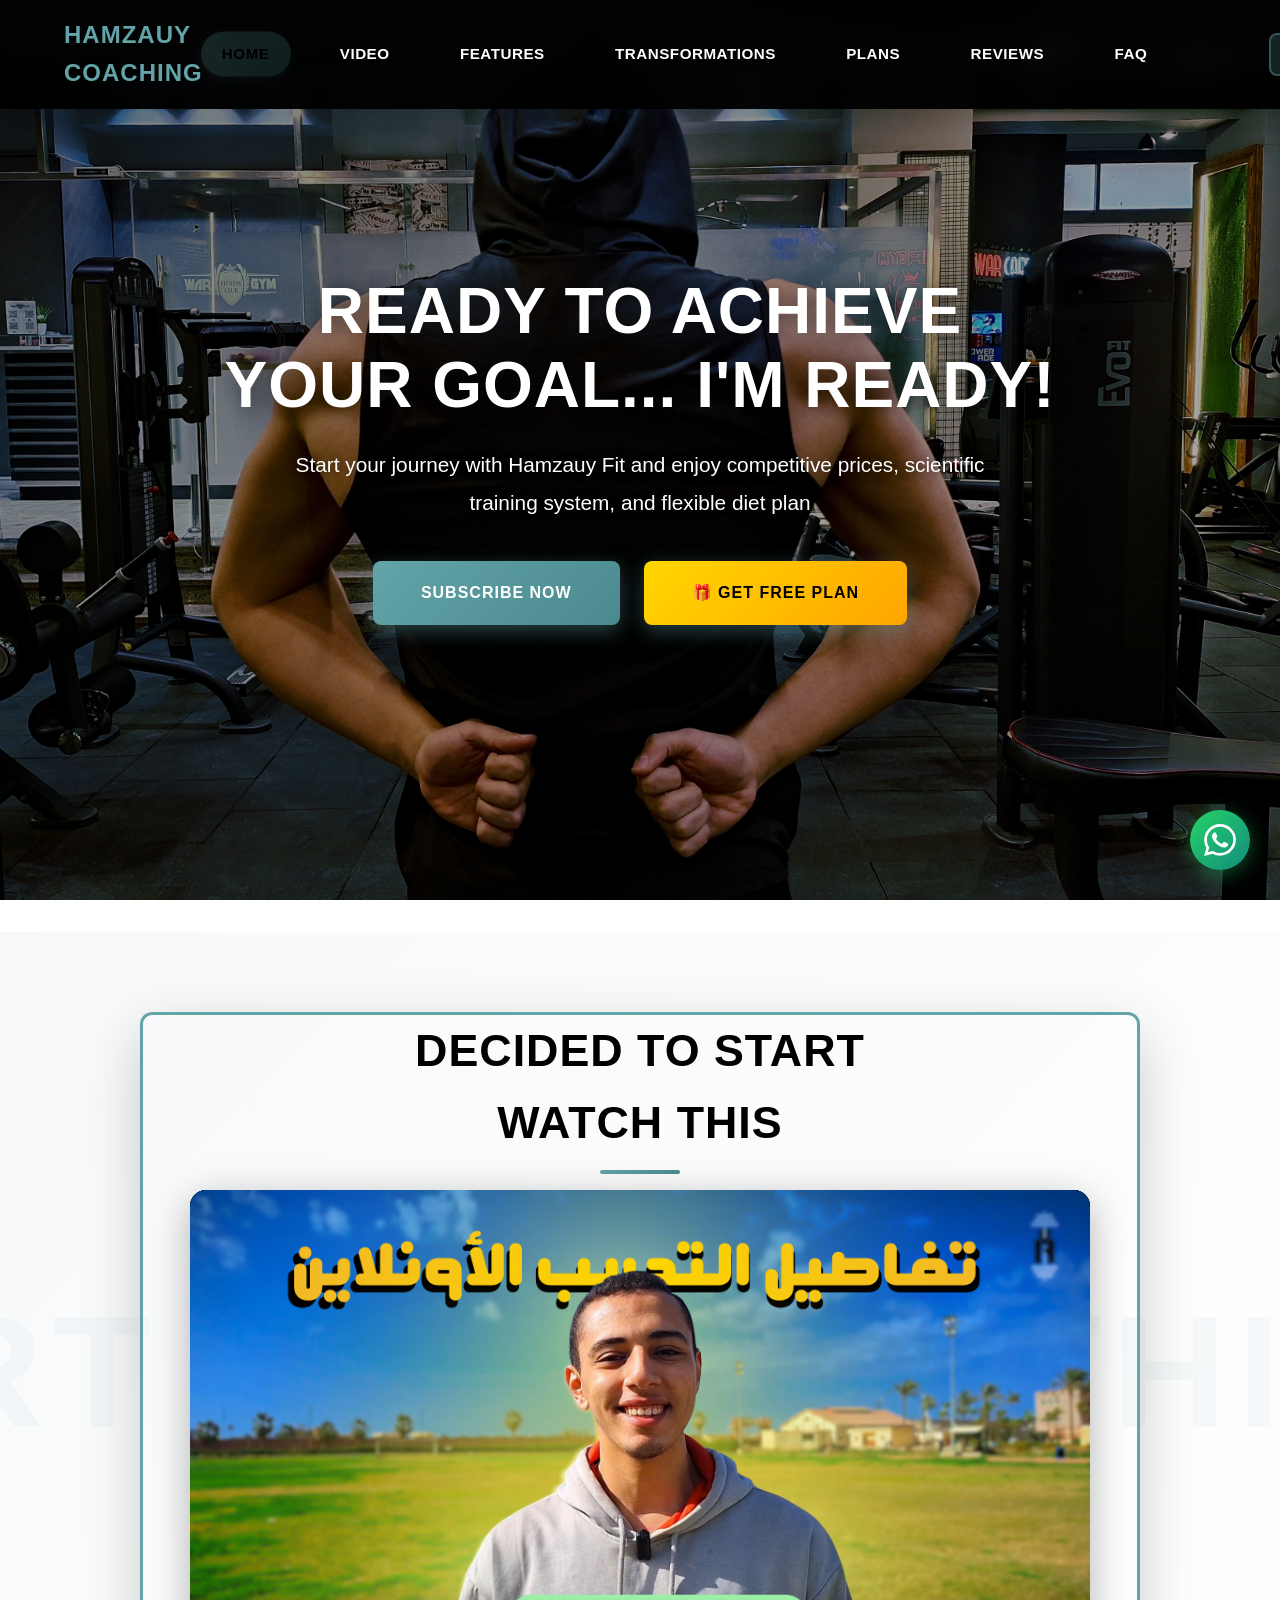
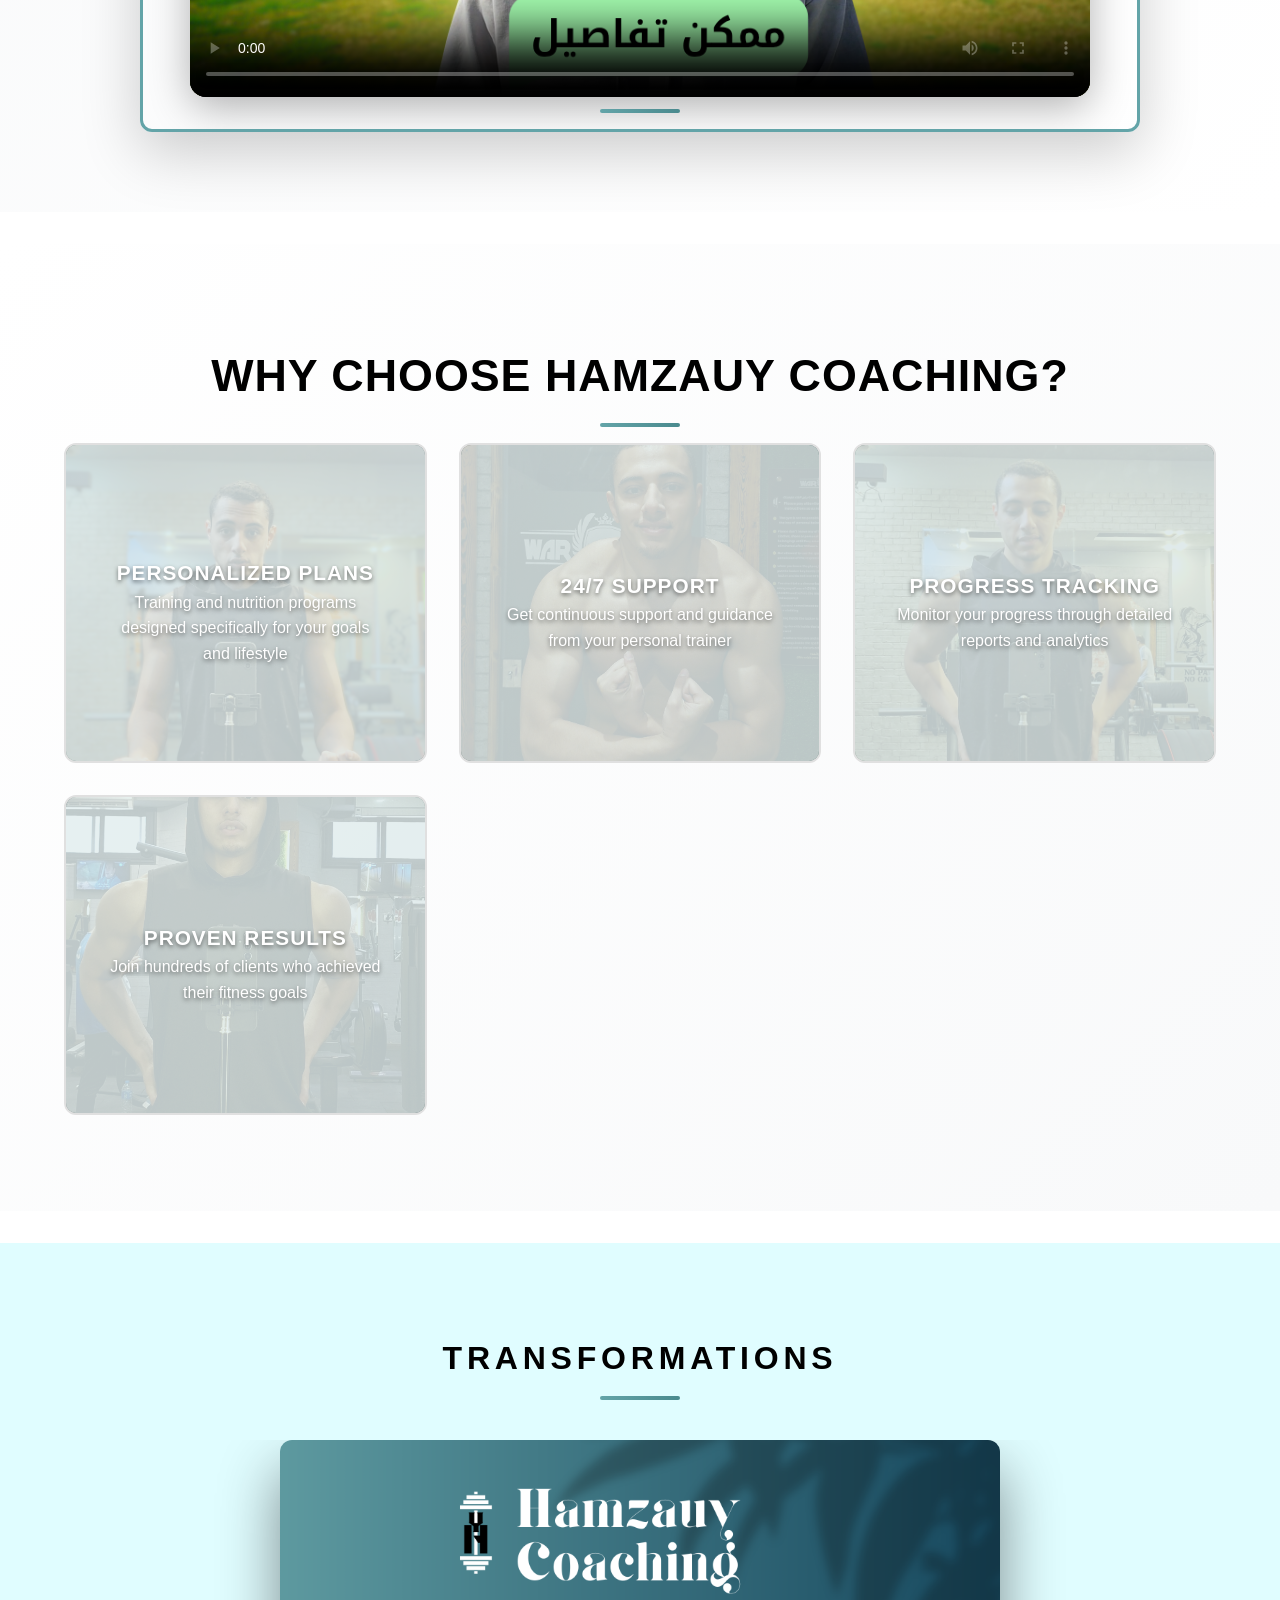
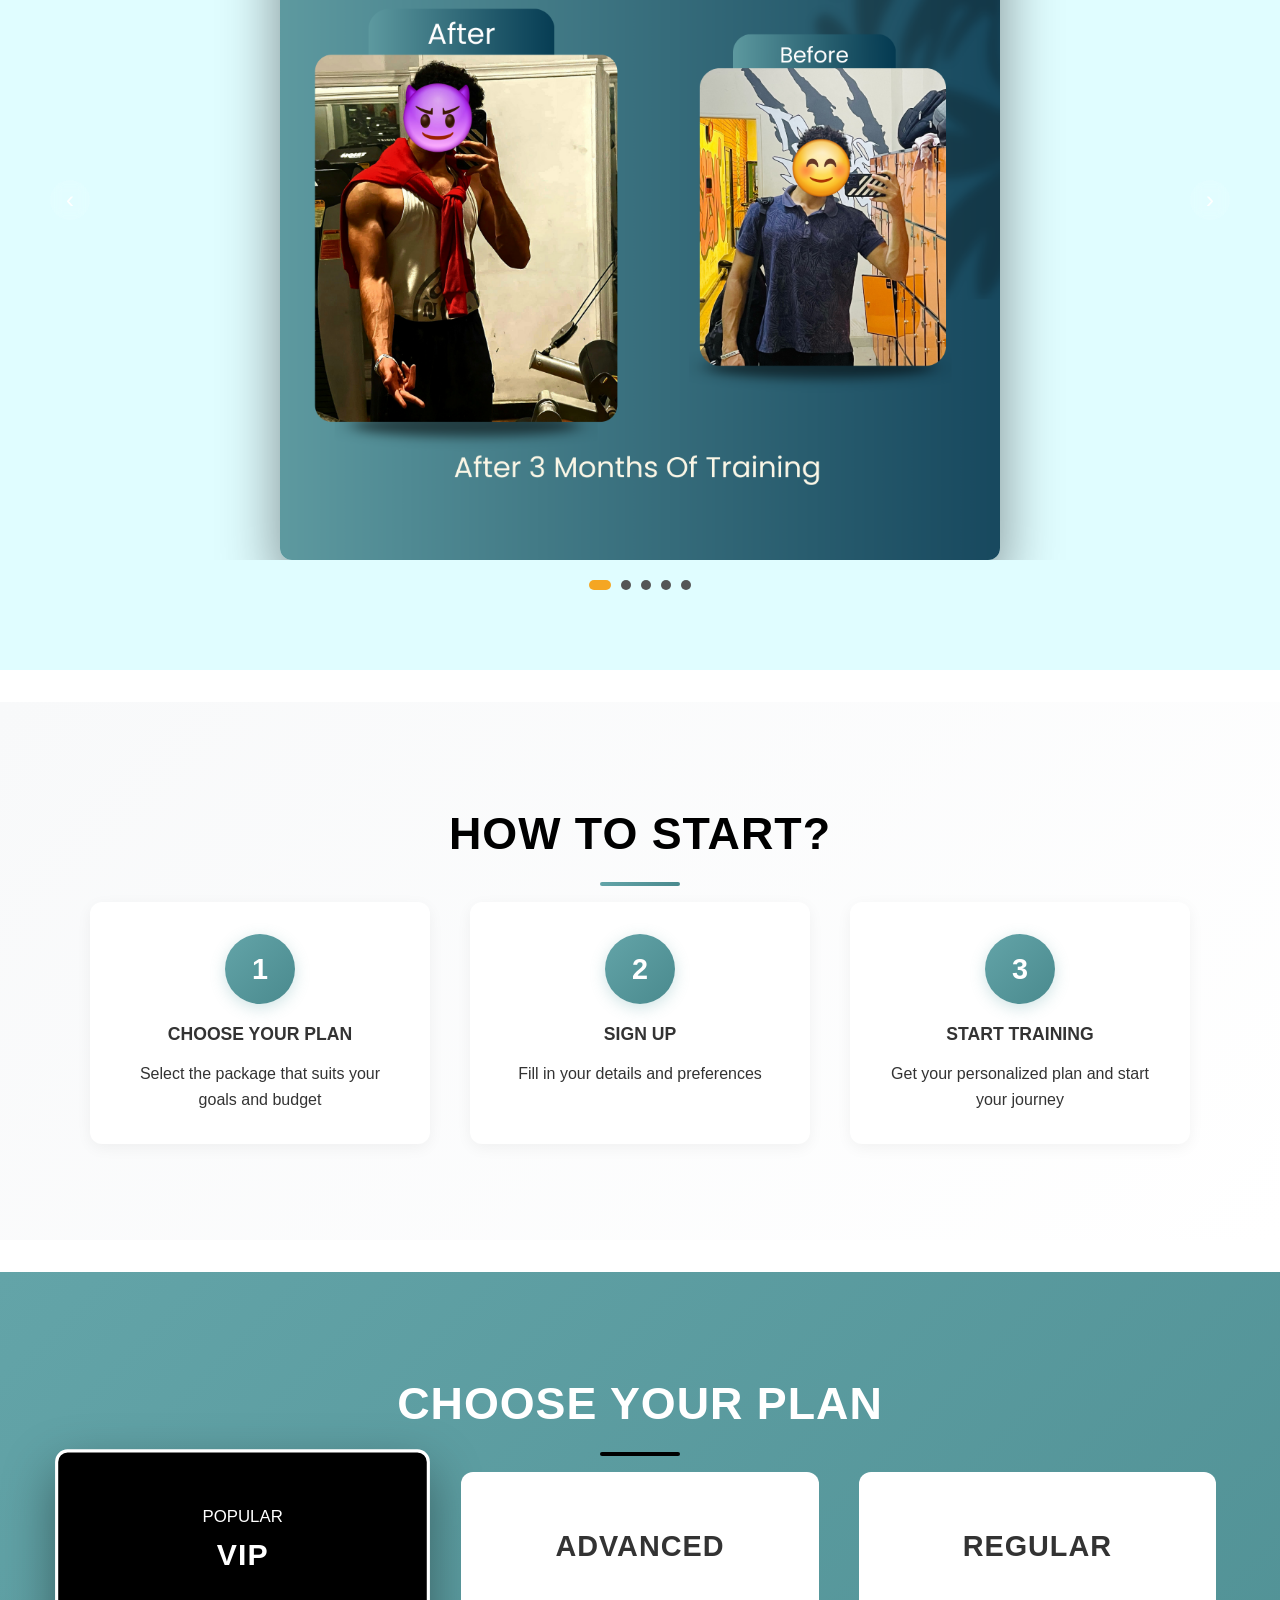
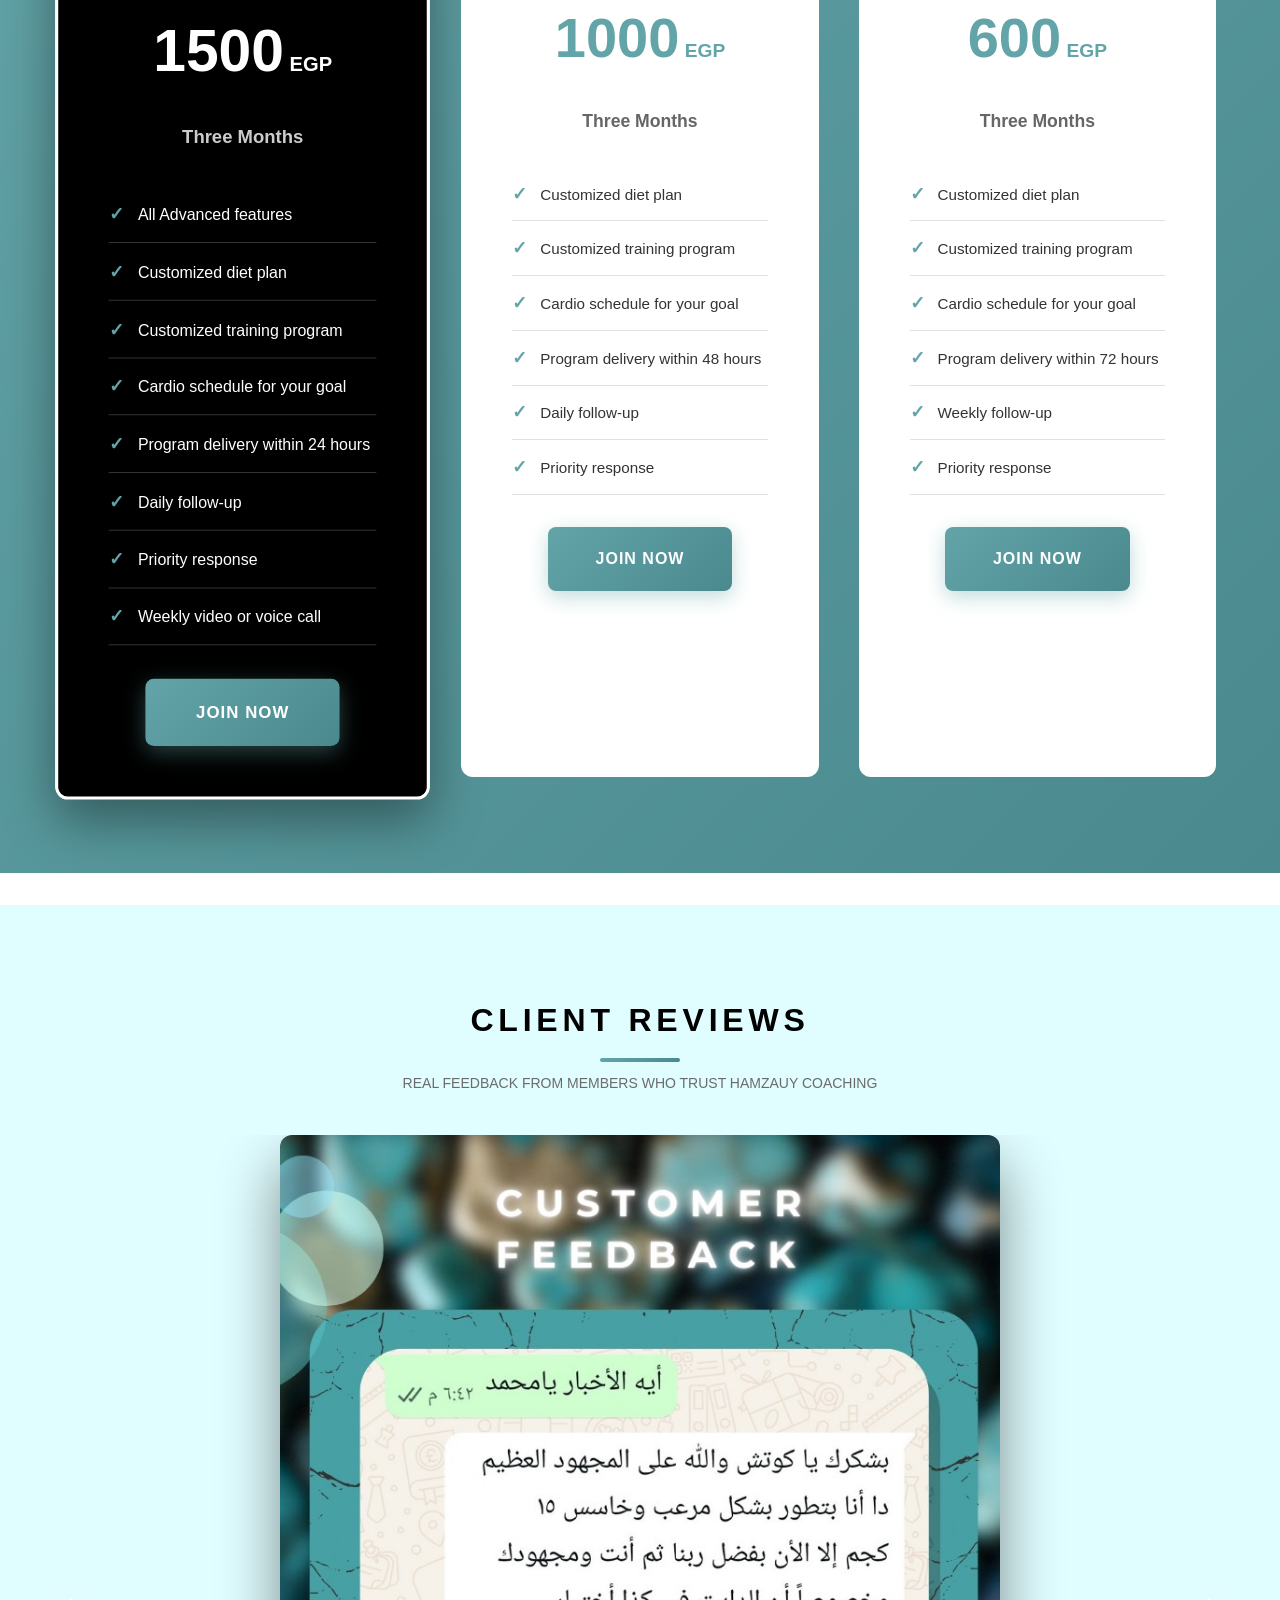
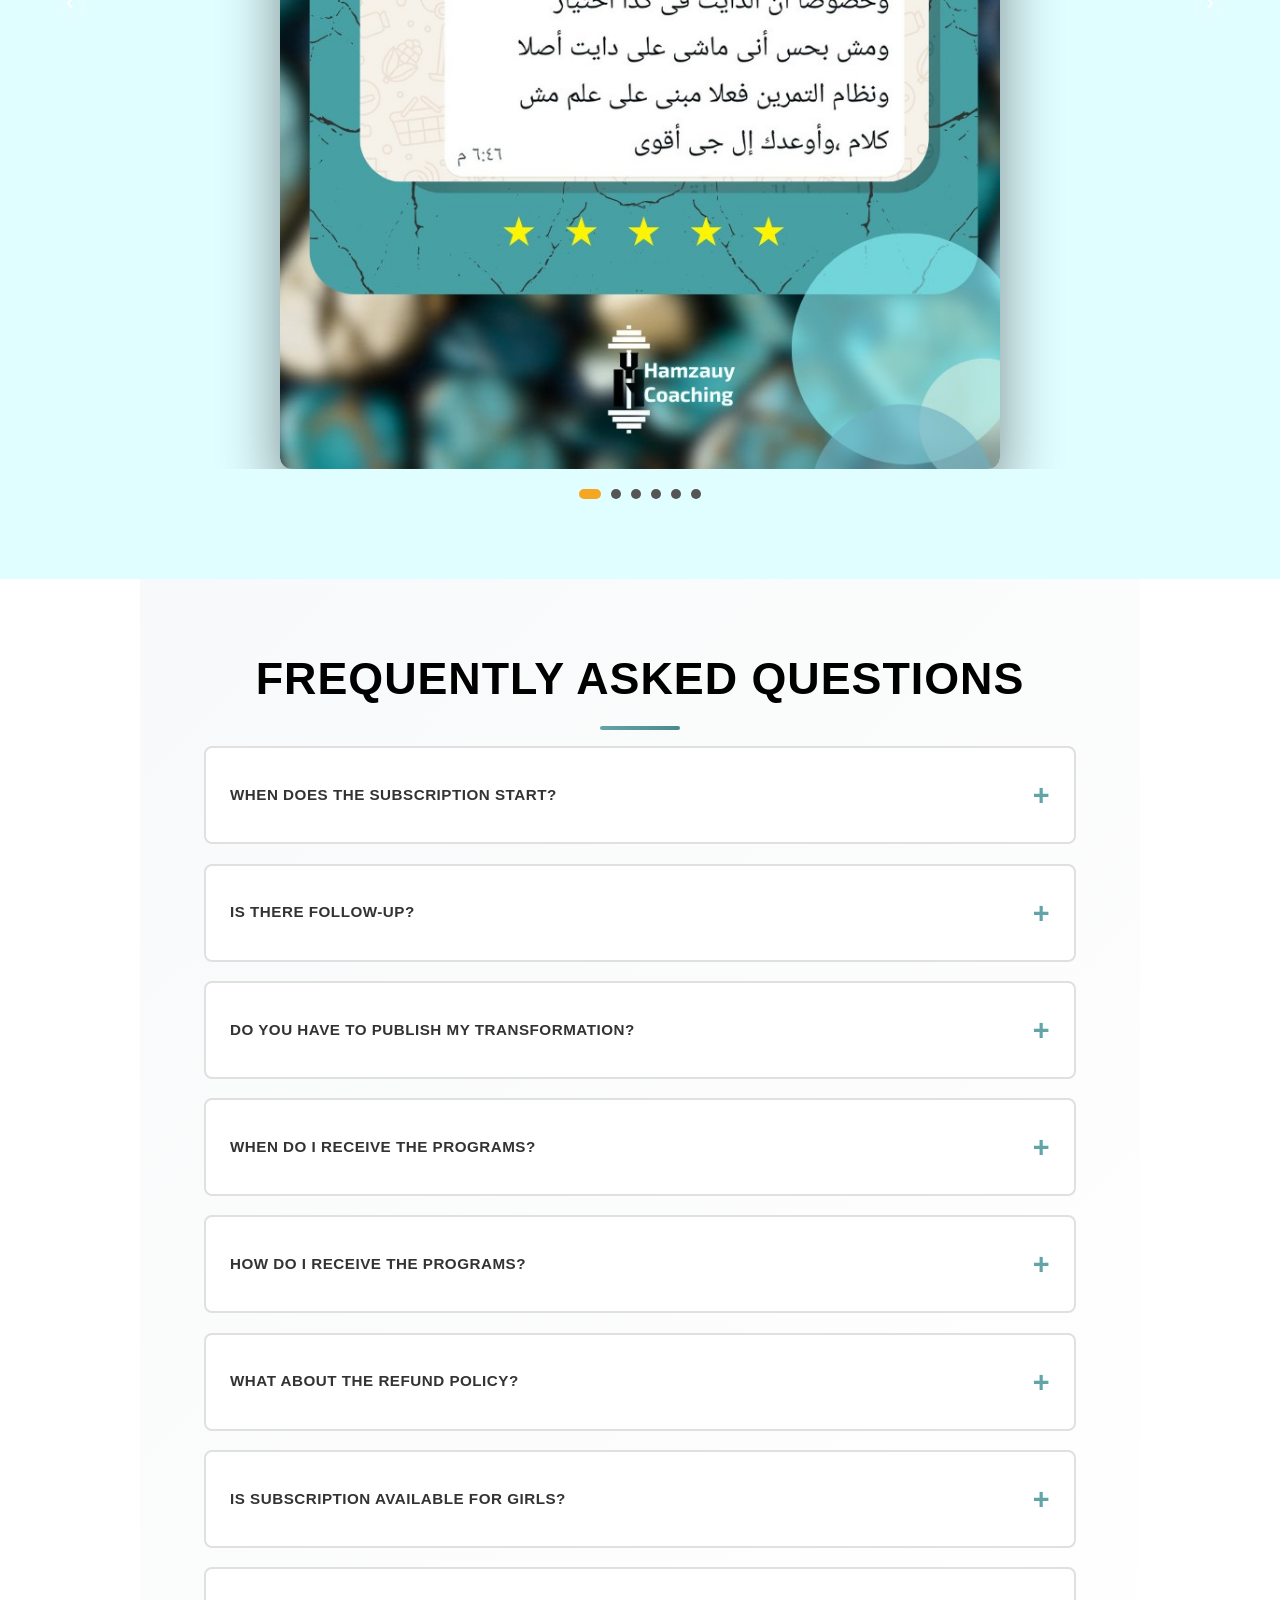
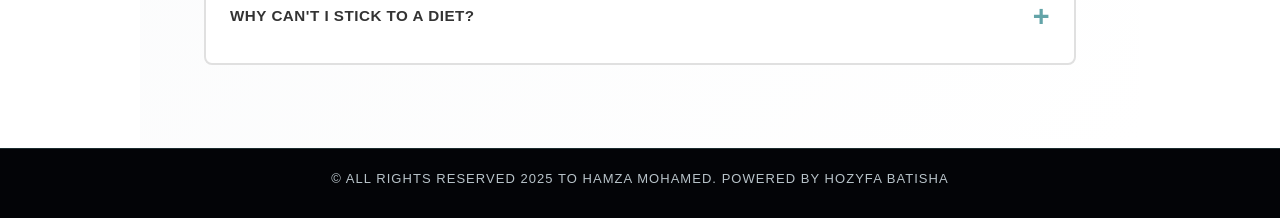
==== index.html @ 6e6530a1 "update some info and style" ====
<!DOCTYPE html>
<html lang="en" dir="ltr">
<head>
    <meta charset="UTF-8">
    <meta name="viewport" content="width=device-width, initial-scale=1.0">
    <title>Hamzauy Coaching - Transform Your Body</title>
    <link href="https://fonts.googleapis.com/css2?family=Tajawal:wght@300;400;500;700;800;900&display=swap" rel="stylesheet">
    <link rel="stylesheet" href="style.css">
</head>
<body>
    <!-- Navigation -->
    <nav id="navbar">
        <div class="nav-logo">Hamzauy Coaching</div>
        <button class="navbar-toggler collapsed" type="button" id="navbarToggle">
            <span class="hamburger-box"><span class="hamburger-inner"></span></span>
        </button>
        <div class="navbar-collapse collapse" id="navbarContent">
            <ul class="navbar-nav">
                <li class="nav-item"><a class="nav-link" href="#home">Home</a></li>
                <li class="nav-item"><a class="nav-link" href="#video">Video</a></li>
                <li class="nav-item"><a class="nav-link" href="#features">Features</a></li>
                <li class="nav-item"><a class="nav-link" href="#transformations">Transformations</a></li>
                <li class="nav-item"><a class="nav-link" href="#pricing">Plans</a></li>
                <li class="nav-item"><a class="nav-link" href="#reviews">Reviews</a></li>
                <li class="nav-item"><a class="nav-link" href="#faq">FAQ</a></li>
                <a></a>
                <button id="darkModeToggle" class="toggle-btn">
                    <span class="sun">☀️</span>
                    <span class="moon">🌙</span>
                </button>
                <a href="/ar/index.html" class="toggle-btn lang-btn"><span class="lang-text">AR</span></a>
            </ul>
            <div class="navbar-controls">
            </div>
        </div>
    </nav>

    <!-- Hero -->
    <section id="home" class="hero" style="background: linear-gradient(135deg, rgba(0,0,0,0.5), rgba(0,0,0,0.3)), url('/media/photos/1.jpeg') center/cover;">
        <div class="hero-content">
            <h1>Ready to Achieve Your Goal... I'm Ready!</h1>
            <p>Start your journey with Hamzauy Fit and enjoy competitive prices, scientific training system, and flexible diet plan</p>
            <div class="hero-buttons">
                <a href="#pricing" class="btn btn-primary">Subscribe Now</a>
                <a href="/free-plan-page/free-plan-en.html" class="btn btn-free">🎁 Get Free Plan</a>
            </div>
        </div>
    </section>

    <!-- WhatsApp Float -->
    <a href="https://wa.me/201557403075" class="whatsapp-float" target="_blank">
        <svg viewBox="0 0 24 24" fill="currentColor"><path d="M17.472 14.382c-.297-.149-1.758-.867-2.03-.967-.273-.099-.471-.148-.67.15-.197.297-.767.966-.94 1.164-.173.199-.347.223-.644.075-.297-.15-1.255-.463-2.39-1.475-.883-.788-1.48-1.761-1.653-2.059-.173-.297-.018-.458.13-.606.134-.133.298-.347.446-.52.149-.174.198-.298.298-.497.099-.198.05-.371-.025-.52-.075-.149-.669-1.612-.916-2.207-.242-.579-.487-.5-.669-.51-.173-.008-.371-.01-.57-.01-.198 0-.52.074-.792.372-.272.297-1.04 1.016-1.04 2.479 0 1.462 1.065 2.875 1.213 3.074.149.198 2.096 3.2 5.077 4.487.709.306 1.262.489 1.694.625.712.227 1.36.195 1.871.118.571-.085 1.758-.719 2.006-1.413.248-.694.248-1.289.173-1.413-.074-.124-.272-.198-.57-.347m-5.421 7.403h-.004a9.87 9.87 0 01-5.031-1.378l-.361-.214-3.741.982.998-3.648-.235-.374a9.86 9.86 0 01-1.51-5.26c.001-5.45 4.436-9.884 9.888-9.884 2.64 0 5.122 1.03 6.988 2.898a9.825 9.825 0 012.893 6.994c-.003 5.45-4.437 9.884-9.885 9.884m8.413-18.297A11.815 11.815 0 0012.05 0C5.495 0 .16 5.335.157 11.892c0 2.096.547 4.142 1.588 5.945L.057 24l6.305-1.654a11.882 11.882 0 005.683 1.448h.005c6.554 0 11.89-5.335 11.893-11.893a11.821 11.821 0 00-3.48-8.413Z"/></svg>
    </a>

    <!-- Video -->
    <section id="video" class="video-section">
        <div class="video-background-text">DECIDED TO START / WATCH THIS</div>
        <div class="video-container">
            <h2>DECIDED TO START <br> WATCH THIS</h2>
            <div class="video-wrapper">
                <video width="1000" height="500" controls poster="../media/video/thumbnail.png">
                    <source src="../media/video/video.mp4" type="video/mp4">
                    Your browser does not support the video tag.
                </video>
            </div>
            <h2></h2>
        </div>
    </section>

    <!-- Features -->
    <section id="features" class="features">
        <h2>Why Choose Hamzauy Coaching?</h2>
        <div class="features-grid">
            <div class="feature-card" style="background: linear-gradient(135deg, rgba(99,164,168,0.5), rgba(74,138,142,0.5)), url('/media/photos/2.png') center/cover;"><div class="feature-icon">🎯</div><h3>Personalized Plans</h3><p>Training and nutrition programs designed specifically for your goals and lifestyle</p></div>
            <div class="feature-card" style="background: linear-gradient(135deg, rgba(99,164,168,0.5), rgba(74,138,142,0.5)), url('/media/photos/3.jpeg') center/cover;"><div class="feature-icon">📱</div><h3>24/7 Support</h3><p>Get continuous support and guidance from your personal trainer</p></div>
            <div class="feature-card" style="background: linear-gradient(135deg, rgba(99,164,168,0.5), rgba(74,138,142,0.5)), url('/media/photos/4.jpeg') center/cover;"><div class="feature-icon">📊</div><h3>Progress Tracking</h3><p>Monitor your progress through detailed reports and analytics</p></div>
            <div class="feature-card" style="background: linear-gradient(135deg, rgba(99,164,168,0.5), rgba(74,138,142,0.5)), url('/media/photos/5.jpeg') center/cover;"><div class="feature-icon">💪</div><h3>Proven Results</h3><p>Join hundreds of clients who achieved their fitness goals</p></div>
        </div>
    </section>

    <!-- Transformations -->
    <section id="transformations" class="hm-champions">
        <div class="hm-champions-inner">
            <header class="hm-champions-header">
                <h2 class="hm-champions-title">Transformations</h2>
            </header>

            <div class="hm-champions-slider">
                <button class="hm-champions-nav hm-champions-prev" aria-label="Previous slide">‹</button>
                <div class="hm-champions-track">
                    <article class="hm-champion-slide hm-champion-active">
                        <img src="/media/transformations/1.png" alt="Transformation 1" class="hm-champion-image">
                    </article>
                    <article class="hm-champion-slide">
                        <img src="/media/transformations/2.png" alt="Transformation 2" class="hm-champion-image">
                    </article>
                    <article class="hm-champion-slide">
                        <img src="/media/transformations/3.png" alt="Transformation 3" class="hm-champion-image">
                    </article>
                    <article class="hm-champion-slide">
                        <img src="/media/transformations/4.png" alt="Transformation 4" class="hm-champion-image">
                    </article>
                    <article class="hm-champion-slide">
                        <img src="/media/transformations/5.png" alt="Transformation 5" class="hm-champion-image">
                    </article>
                </div>
                <button class="hm-champions-nav hm-champions-next" aria-label="Next slide">›</button>
            </div>

            <div class="hm-champions-dots" aria-label="Slide pagination">
                <button class="hm-champions-dot hm-champions-dot-active" data-slide="0"></button>
                <button class="hm-champions-dot" data-slide="1"></button>
                <button class="hm-champions-dot" data-slide="2"></button>
                <button class="hm-champions-dot" data-slide="3"></button>
                <button class="hm-champions-dot" data-slide="4"></button>
            </div>

        </div>
    </section>

    <!-- Steps -->
    <section id="subscribe" class="subscribe">
        <h2>How to Start?</h2>
        <div class="steps">
            <div class="step"><div class="step-number">1</div><h3>Choose Your Plan</h3><p>Select the package that suits your goals and budget</p></div>
            <div class="step"><div class="step-number">2</div><h3>Sign Up</h3><p>Fill in your details and preferences</p></div>
            <div class="step"><div class="step-number">3</div><h3>Start Training</h3><p>Get your personalized plan and start your journey</p></div>
        </div>
    </section>

    <!-- Pricing -->
    <section id="pricing" class="pricing">
        <h2>Choose Your Plan</h2>
        <div class="pricing-grid">
            <div class="pricing-card featured" data-plan="vip"><div class="badge">POPULAR</div><h3>VIP</h3><div class="price">1500<span style="font-size:1.2rem"> EGP</span></div><div class="price-details">Three Months</div><ul><li>All Advanced features</li><li>Customized diet plan</li><li>Customized training program</li><li>Cardio schedule for your goal</li><li>Program delivery within 24 hours</li><li>Daily follow-up</li><li>Priority response</li><li>Weekly video or voice call</li></ul><a href="/payment/payment-en.html" class="btn plan-select-btn">Join Now</a></div>
            <div class="pricing-card" data-plan="advanced"><h3>Advanced</h3><div class="price">1000<span style="font-size:1.2rem"> EGP</span></div><div class="price-details">Three Months</div><ul><li>Customized diet plan</li><li>Customized training program</li><li>Cardio schedule for your goal</li><li>Program delivery within 48 hours</li><li>Daily follow-up</li><li>Priority response</li></ul><a href="/payment/payment-en.html" class="btn plan-select-btn">Join Now</a></div>
            <div class="pricing-card" data-plan="regular"><h3>Regular</h3><div class="price">600<span style="font-size:1.2rem"> EGP</span></div><div class="price-details">Three Months</div><ul><li>Customized diet plan</li><li>Customized training program</li><li>Cardio schedule for your goal</li><li>Program delivery within 72 hours</li><li>Weekly follow-up</li><li>Priority response</li></ul><a href="/payment/payment-en.html" class="btn plan-select-btn">Join Now</a></div>
        </div>
    </section>

    <!-- Reviews -->
    <section id="reviews" class="hm-champions hm-champions-reviews">
        <div class="hm-champions-inner">
            <header class="hm-champions-header">
                <h2 class="hm-champions-title">CLIENT REVIEWS</h2>
                <p class="hm-champions-subtitle">REAL FEEDBACK FROM MEMBERS WHO TRUST HAMZAUY COACHING</p>
            </header>

            <div class="hm-champions-slider">
                <button class="hm-champions-nav hm-champions-prev" aria-label="Previous slide">‹</button>
                <div class="hm-champions-track">
                    <article class="hm-champion-slide hm-champion-active">
                        <img src="/media/reviews/1.png" alt="Review 1" class="hm-champion-image">
                    </article>
                    <article class="hm-champion-slide">
                        <img src="/media/reviews/2.png" alt="Review 2" class="hm-champion-image">
                    </article>
                    <article class="hm-champion-slide">
                        <img src="/media/reviews/3.png" alt="Review 3" class="hm-champion-image">
                    </article>
                    <article class="hm-champion-slide">
                        <img src="/media/reviews/4.png" alt="Review 4" class="hm-champion-image">
                    </article>
                    <article class="hm-champion-slide">
                        <img src="/media/reviews/5.png" alt="Review 5" class="hm-champion-image">
                    </article>
                    <article class="hm-champion-slide">
                        <img src="/media/reviews/6.png" alt="Review 6" class="hm-champion-image">
                    </article>
                </div>
                <button class="hm-champions-nav hm-champions-next" aria-label="Next slide">›</button>
            </div>

            <div class="hm-champions-dots" aria-label="Slide pagination">
                <button class="hm-champions-dot hm-champions-dot-active" data-slide="0"></button>
                <button class="hm-champions-dot" data-slide="1"></button>
                <button class="hm-champions-dot" data-slide="2"></button>
                <button class="hm-champions-dot" data-slide="3"></button>
                <button class="hm-champions-dot" data-slide="4"></button>
                <button class="hm-champions-dot" data-slide="5"></button>
            </div>
        </div>
    </section>

    <!-- FAQ -->
    <section id="faq" class="faq">
        <h2>Frequently Asked Questions</h2>
        <div class="faq-item"><div class="faq-question"><span>When does the subscription start?</span><span class="faq-toggle">+</span></div><div class="faq-answer"><p>Upon receiving the programs.</p></div></div>
        <div class="faq-item"><div class="faq-question"><span>Is there follow-up?</span><span class="faq-toggle">+</span></div><div class="faq-answer"><p>Yes, of course via WhatsApp or Telegram.</p></div></div>
        <div class="faq-item"><div class="faq-question"><span>Do you have to publish my transformation?</span><span class="faq-toggle">+</span></div><div class="faq-answer"><p>If you don't agree to publish your transformation, tell us and we'll hide your face (anonymize identity)</p></div></div>
        <div class="faq-item"><div class="faq-question"><span>When do I receive the programs?</span><span class="faq-toggle">+</span></div><div class="faq-answer"><p>From 24 to 48 hours depending on the package.</p></div></div>
        <div class="faq-item"><div class="faq-question"><span>How do I receive the programs?</span><span class="faq-toggle">+</span></div><div class="faq-answer"><p>Via WhatsApp in a single PDF file.</p></div></div>
        <div class="faq-item"><div class="faq-question"><span>What about the refund policy?</span><span class="faq-toggle">+</span></div><div class="faq-answer"><p>You can get a full refund as long as no plans have been received. But once the programs are received, no amount can be refunded.</p></div></div>
        <div class="faq-item"><div class="faq-question"><span>Is subscription available for girls?</span><span class="faq-toggle">+</span></div><div class="faq-answer"><p>Yes, but follow-up is without any photos at all.</p></div></div>
        <div class="faq-item"><div class="faq-question"><span>Why can't I stick to a diet?</span><span class="faq-toggle">+</span></div><div class="faq-answer"><p>Because you're not following a plan that's suitable for you and your favorite foods, which makes it easy for you to stick to the diet.</p></div></div>
    </section>

    <footer class="site-credits">
        <p>© All rights reserved 2025 to Hamza Mohamed. Powered by Hozyfa Batisha</p>
    </footer>

    <script src="script.js"></script>
</body>
</html>
---- style.css ----
* {
    margin: 0;
    padding: 0;
    box-sizing: border-box;
}

html {
    scroll-behavior: smooth;
}

body {
    font-family: 'Segoe UI', Tahoma, Geneva, Verdana, sans-serif;
    line-height: 1.6;
    color: #333;
    transition: background-color 0.3s ease, color 0.3s ease;
    -webkit-font-smoothing: antialiased;
    -moz-osx-font-smoothing: grayscale;
}

/* Improve touch targets on mobile */
@media (hover: none) and (pointer: coarse) {

    button,
    a,
    .nav-link,
    .toggle-btn {
        min-height: 44px;
        min-width: 44px;
    }
}

/* Arabic Font */
html[lang="ar"] body {
    font-family: 'Tajawal', 'Arial', sans-serif;
}

/* Dark Mode Variables */
body.dark-mode {
    background-color: #0a0a0a;
    color: #e0e0e0;
}

/* Navigation */
nav {
    background: rgba(0, 0, 0, 0.95);
    backdrop-filter: blur(10px);
    padding: 1rem 5%;
    position: fixed;
    width: 100%;
    top: 0;
    z-index: 1000;
    box-shadow: 0 4px 20px rgba(0, 0, 0, 0.1);
    transition: all 0.3s ease;
    display: flex;
    justify-content: space-between;
    align-items: center;
}

.nav-logo {
    color: #63a4a8;
    font-weight: 900;
    font-size: 1.5rem;
    letter-spacing: 1px;
    text-transform: uppercase;
}

/* Animated Hamburger Menu */
.navbar-toggler {
    display: none;
    background: transparent;
    border: none;
    cursor: pointer;
    padding: 0;
    z-index: 1001;
    position: relative;
    width: 44px;
    height: 44px;
    transition: transform 0.3s cubic-bezier(0.68, -0.55, 0.265, 1.55);
}

.navbar-toggler:hover {
    transform: scale(1.1);
}

.navbar-toggler:active {
    transform: scale(0.95);
}

.hamburger-box {
    width: 30px;
    height: 24px;
    display: inline-block;
    position: relative;
}

/* html[dir="rtl"] .hamburger-box {
    right: auto;
    left: 30px;
} */

.hamburger-inner {
    display: block;
    top: 50%;
    margin-top: -2px;
}

.hamburger-inner,
.hamburger-inner::before,
.hamburger-inner::after {
    width: 30px;
    height: 3px;
    background-color: #63a4a8;
    border-radius: 4px;
    position: absolute;
    transition: transform 0.3s cubic-bezier(0.68, -0.55, 0.265, 1.55),
        background-color 0.3s ease,
        opacity 0.3s ease;
}

.hamburger-inner::before,
.hamburger-inner::after {
    content: "";
    display: block;
}

.hamburger-inner::before {
    top: -10px;
}

.hamburger-inner::after {
    bottom: -10px;
}

/* Scrolled state */
nav.scrolled .hamburger-inner,
nav.scrolled .hamburger-inner::before,
nav.scrolled .hamburger-inner::after {
    background-color: #000000;
}

/* Active/Open state - Elastic X animation */
.navbar-toggler:not(.collapsed) .hamburger-inner {
    transform: rotate(225deg);
    transition-delay: 0.12s;
    transition-timing-function: cubic-bezier(0.215, 0.61, 0.355, 1);
}

.navbar-toggler:not(.collapsed) .hamburger-inner::before {
    top: 0;
    opacity: 0;
    transition: top 0.1s ease-out,
        opacity 0.1s 0.12s ease-out;
}

.navbar-toggler:not(.collapsed) .hamburger-inner::after {
    bottom: 0;
    transform: rotate(-90deg);
    transition: bottom 0.1s ease-out,
        transform 0.22s 0.12s cubic-bezier(0.215, 0.61, 0.355, 1);
}

/* Hover effect when menu is open */
.navbar-toggler:not(.collapsed):hover .hamburger-inner {
    transform: rotate(225deg) scale(1.1);
}

/* Add a subtle pulse effect */
@keyframes pulse {

    0%,
    100% {
        box-shadow: 0 0 0 0 rgba(99, 164, 168, 0.4);
    }

    50% {
        box-shadow: 0 0 0 6px rgba(99, 164, 168, 0);
    }
}

.navbar-toggler:focus-visible {
    outline: none;
    animation: pulse 1.5s infinite;
    border-radius: 50%;
}

nav.scrolled {
    background: rgba(99, 164, 168, 0.95);
    box-shadow: 0 4px 30px rgba(99, 164, 168, 0.2);
}

nav.scrolled .nav-logo {
    color: #000000;
}

nav.scrolled .hamburger .bar {
    background-color: #000000;
}

body.dark-mode nav {
    background: rgba(10, 10, 10, 0.95);
}

body.dark-mode nav.scrolled {
    background: rgba(74, 138, 142, 0.95);
}

nav ul {
    list-style: none;
    display: flex;
    justify-content: center;
    gap: 2rem;
    flex: 1;
    position: relative;
}

nav ul::before {
    content: '';
    position: absolute;
    width: 90px;
    height: 45px;
    background: linear-gradient(135deg, #63a4a8, #4a8a8e);
    border-radius: 50px;
    opacity: 0.2;
    transition: all 0.4s cubic-bezier(0.68, -0.55, 0.265, 1.55);
    z-index: -1;
    top: 50%;
    transform: translateY(-50%);
    left: 0;
    box-shadow: 0 4px 15px rgba(99, 164, 168, 0.3);
}

body.dark-mode nav ul::before {
    background: linear-gradient(135deg, #63a4a8, #4a8a8e);
    opacity: 0.3;
}

nav.scrolled ul::before {
    background: rgba(0, 0, 0, 0.3);
    box-shadow: 0 4px 15px rgba(0, 0, 0, 0.2);
}

body.dark-mode nav.scrolled ul::before {
    background: rgba(0, 0, 0, 0.4);
}

nav li {
    position: relative;
}

nav a {
    color: #ffffff;
    text-decoration: none;
    font-weight: 600;
    font-size: 0.95rem;
    transition: all 0.3s;
    padding: 0.6rem 1.2rem;
    display: block;
    position: relative;
    z-index: 1;
    text-transform: uppercase;
    letter-spacing: 0.5px;
}

nav a.active {
    color: #000000;
    font-weight: 700;
}

body.dark-mode nav a.active {
    color: #63a4a8;
}

nav.scrolled a.active {
    color: #000000;
}

nav a:hover {
    color: #63a4a8;
    transform: translateY(-2px);
}

nav.scrolled a:hover {
    color: #000000;
}

/* Navigation Controls */
.nav-controls {
    display: flex;
    gap: 0.8rem;
    align-items: center;
}

.toggle-btn {
    background: rgba(99, 164, 168, 0.2);
    border: 2px solid rgba(99, 164, 168, 0.4);
    color: #63a4a8;
    padding: 0.5rem 1rem;
    border-radius: 8px;
    cursor: pointer;
    font-size: 0.9rem;
    /* transition: all 0.3s; */
    font-weight: 700;
}

.toggle-btn:hover {
    background: rgba(99, 164, 168, 0.3);
    border-color: #63a4a8;
    transform: translateY(-2px);
    box-shadow: 0 4px 12px rgba(99, 164, 168, 0.3);
}

nav.scrolled .toggle-btn {
    color: #000000;
    border-color: rgba(0, 0, 0, 0.3);
}

nav.scrolled .toggle-btn:hover {
    background: rgba(0, 0, 0, 0.1);
    border-color: #000000;
}

#darkModeToggle .sun {
    display: inline;
}

#darkModeToggle .moon {
    display: none;
}

body.dark-mode #darkModeToggle .sun {
    display: none;
}

body.dark-mode #darkModeToggle .moon {
    display: inline;
}

.lang-btn .lang-text {
    font-weight: 700;
}

/* Hero Section */
.hero {
    background: linear-gradient(135deg, rgba(0, 0, 0, 0.7), rgba(99, 164, 168, 0.5)),
        url('https://images.unsplash.com/photo-1534438327276-14e5300c3a48?w=1600&q=80');
    background-size: cover;
    background-position: center;
    background-attachment: fixed;
    height: 100vh;
    display: flex;
    align-items: center;
    justify-content: center;
    text-align: center;
    color: white;
    padding: 0 5%;
    position: relative;
}

body.dark-mode .hero {
    background: linear-gradient(135deg, rgba(0, 0, 0, 0.8), rgba(99, 164, 168, 0.4)),
        url('https://images.unsplash.com/photo-1534438327276-14e5300c3a48?w=1600&q=80');
    background-size: cover;
    background-position: center;
    background-attachment: fixed;
}

.hero::before {
    content: '';
    position: absolute;
    width: 100%;
    height: 100%;
    background: transparent;
}

.hero-content {
    position: relative;
    z-index: 1;
    max-width: 900px;
}

.hero-content h1 {
    font-size: 4rem;
    margin-bottom: 1.5rem;
    font-weight: 900;
    letter-spacing: 1px;
    text-transform: uppercase;
    text-shadow: 2px 2px 20px rgba(0, 0, 0, 0.5);
    line-height: 1.2;
}

.hero-content p {
    font-size: 1.3rem;
    margin-bottom: 2.5rem;
    font-weight: 300;
    line-height: 1.8;
    text-shadow: 1px 1px 10px rgba(0, 0, 0, 0.5);
}

.btn {
    display: inline-block;
    padding: 1.2rem 3rem;
    background: linear-gradient(135deg, #63a4a8, #4a8a8e);
    color: #ffffff;
    text-decoration: none;
    border-radius: 8px;
    font-weight: 700;
    font-size: 1rem;
    text-transform: uppercase;
    letter-spacing: 1px;
    transition: all 0.3s;
    border: none;
    box-shadow: 0 6px 20px rgba(99, 164, 168, 0.4);
}

.btn:hover {
    background: linear-gradient(135deg, #4a8a8e, #63a4a8);
    transform: translateY(-3px);
    box-shadow: 0 10px 30px rgba(99, 164, 168, 0.6);
}

body.dark-mode .btn {
    background: linear-gradient(135deg, #63a4a8, #4a8a8e);
}

body.dark-mode .btn:hover {
    background: linear-gradient(135deg, #000000, #4a8a8e); transform: translateY(-3px) scale(1.05); box-shadow: 0 10px 30px rgba(99, 164, 168, 0.6);
}

body.dark-mode .btn-free:hover {
    background: linear-gradient(135deg, #000000, #ffa500); transform: translateY(-3px) scale(1.05); box-shadow: 0 10px 30px rgba(99, 164, 168, 0.6);
}

/* Hero Buttons */
.hero-buttons {
    display: flex;
    gap: 1.5rem;
    flex-wrap: wrap;
    justify-content: center;
    margin-top: 2rem;
}

.btn-primary {
    background: linear-gradient(135deg, #63a4a8, #4a8a8e);
}

.btn-free {
    background: linear-gradient(135deg, #ffd700, #ffa500);
    color: #000000;
    animation: pulse-glow 2s infinite;
    position: relative;
    overflow: hidden;
}

.btn-free::before {
    content: '';
    position: absolute;
    top: 0;
    left: -100%;
    width: 100%;
    height: 100%;
    background: linear-gradient(90deg, transparent, rgba(255, 255, 255, 0.3), transparent);
    transition: left 0.5s;
}

.btn-free:hover::before {
    left: 100%;
}

.btn-free:hover {
    background: linear-gradient(135deg, #fff29e, #ffd700); transform: translateY(-3px) scale(1.05); box-shadow: 0 10px 30px rgba(99, 164, 168, 0.6);
}

@keyframes pulse-glow {

    0%,
    100% {
        box-shadow: 0 6px 20px rgba(255, 215, 0, 0.4);
    }

    50% {
        box-shadow: 0 6px 30px rgba(255, 215, 0, 0.7);
    }
}

body.dark-mode .btn-free {
    background: linear-gradient(135deg, #ffd700, #ffa500);
    color: #000000;
    animation: pulse-glow 2s infinite;
    position: relative;
    overflow: hidden;
}

@media (max-width: 768px) {
    .hero-buttons {
        flex-direction: column;
        align-items: stretch;
    }

    .hero-buttons .btn {
        width: 100%;
        text-align: center;
    }
}

/* WhatsApp Floating Button */
.whatsapp-float {
    position: fixed;
    width: 60px;
    height: 60px;
    bottom: 30px;
    right: 30px;
    background: linear-gradient(135deg, #25D366, #128C7E);
    color: #fff;
    border-radius: 50%;
    display: flex;
    align-items: center;
    justify-content: center;
    font-size: 30px;
    box-shadow: 0 4px 20px rgba(37, 211, 102, 0.4);
    z-index: 999;
    transition: all 0.3s cubic-bezier(0.68, -0.55, 0.265, 1.55);
    text-decoration: none;
    animation: pulse-whatsapp 2s infinite;
}

.whatsapp-float:hover {
    transform: scale(1.15);
    box-shadow: 0 6px 30px rgba(37, 211, 102, 0.6);
}

.whatsapp-float svg {
    width: 32px;
    height: 32px;
}

@keyframes pulse-whatsapp {

    0%,
    100% {
        box-shadow: 0 4px 20px rgba(37, 211, 102, 0.4);
    }

    50% {
        box-shadow: 0 4px 20px rgba(37, 211, 102, 0.4), 0 0 0 10px rgba(37, 211, 102, 0.1);
    }
}

html[dir="rtl"] .whatsapp-float {
    right: auto;
    left: 30px;
}

@media (max-width: 768px) {
    .whatsapp-float {
        width: 55px;
        height: 55px;
        bottom: 20px;
        right: 20px;
    }

    html[dir="rtl"] .whatsapp-float {
        right: auto;
        left: 20px;
    }

    .whatsapp-float svg {
        width: 28px;
        height: 28px;
    }
}

/* Section Styling */
section {
    padding: 5rem 5%;
}

h2 {
    text-align: center;
    font-size: 2.8rem;
    margin-bottom: 1rem;
    color: #000000;
    font-weight: 900;
    text-transform: uppercase;
    letter-spacing: 1px;
    position: relative;
    padding-bottom: 1rem;
}

body.dark-mode h2 {
    color: #ffffff;
}

h2::after {
    content: '';
    position: absolute;
    bottom: 0;
    left: 50%;
    transform: translateX(-50%);
    width: 80px;
    height: 4px;
    background: linear-gradient(90deg, #63a4a8, #4a8a8e);
    border-radius: 2px;
}

/* Welcome Video Section */
.video-section {
    background: linear-gradient(135deg, #f8f9fa 0%, #ffffff 100%);
    padding: 5rem 5%;
    position: relative;
    overflow: hidden;
    margin: 2rem 0;
    min-height: 600px;
    display: flex;
    align-items: center;
    justify-content: center;
}

body.dark-mode .video-section {
    background: linear-gradient(135deg, #1a1a1a 0%, #0a0a0a 100%);
}

.video-background-text {
    position: absolute;
    top: 50%;
    right: -10%;
    transform: translateY(-50%);
    font-size: 10rem;
    font-weight: 900;
    color: rgba(99, 164, 168, 0.05);
    letter-spacing: 10px;
    text-transform: uppercase;
    z-index: 0;
    white-space: nowrap;
    user-select: none;
    pointer-events: none;
}

body.dark-mode .video-background-text {
    color: rgba(99, 164, 168, 0.03);
}

.video-container {
    position: relative;
    z-index: 2;
    max-width: 1000px;
    min-height: 650px;
    width: 100%;
    border-radius: 12px;
    overflow: hidden;
    box-shadow: 0 20px 60px rgba(0, 0, 0, 0.2);
    border: 3px solid #63a4a8;
}

body.dark-mode .video-container {
    border-color: #4a8a8e;
    box-shadow: 0 20px 60px rgba(99, 164, 168, 0.1);
}

.video-container video {
    width: 100%;
    height: auto;
    display: block;
    background: #000000;
}

/* Features */
.features {
    background: linear-gradient(135deg, #ffffff 0%, #f8f9fa 100%);
    margin: 2rem 0;
    padding: 6rem 5%;
}

body.dark-mode .features {
    background: linear-gradient(135deg, #0a0a0a 0%, #1a1a1a 100%);
}

.features-grid {
    display: grid;
    grid-template-columns: repeat(auto-fit, minmax(280px, 1fr));
    gap: 2rem;
    max-width: 1200px;
    margin: 0 auto;
}

.feature-card {
    background: #ffffff;
    background-size: cover;
    background-position: center;
    background-repeat: no-repeat;
    padding: 2.5rem;
    border-radius: 12px;
    text-align: center;
    border: 2px solid #e0e0e0;
    transition: all 0.3s;
    position: relative;
    overflow: hidden;
    min-height: 320px;
    display: flex;
    flex-direction: column;
    justify-content: center;
}

body.dark-mode .feature-card {
    border-color: #2a2a2a;
}

.feature-card::before {
    content: '';
    position: absolute;
    top: 0;
    left: 0;
    right: 0;
    bottom: 0;
    background: rgba(255, 255, 255, 0.69);
    transition: all 0.3s;
    z-index: 1;
}

body.dark-mode .feature-card::before {
    background: rgba(20, 20, 20, 0.69);
}

.feature-card:hover::before {
    background: linear-gradient(135deg, rgba(99, 164, 168, 0.69), rgba(74, 138, 142, 0.69));
}

body.dark-mode .feature-card:hover::before {
    background: linear-gradient(135deg, rgba(99, 164, 168, 0.69), rgba(74, 138, 142, 0.69));
}

.feature-card>* {
    position: relative;
    z-index: 2;
}

.feature-card:hover {
    color: #ffffff;
    transform: translateY(-8px);
    box-shadow: 0 15px 40px rgba(99, 164, 168, 0.3);
    border-color: #63a4a8;
}

.feature-card h3 {
    font-weight: 800;
    text-transform: uppercase;
    letter-spacing: 1px;
    margin-top: 1rem;
    font-size: 1.3rem;
}

.feature-icon {
    font-size: 3.5rem;
    margin-bottom: 1rem;
    display: none;
}

/* Background images for feature cards */
.feature-card:nth-child(1) {
    background-image: url('https://images.unsplash.com/photo-1571019614242-c5c5dee9f50b?w=800');
}

.feature-card:nth-child(2) {
    background-image: url('https://images.unsplash.com/photo-1534438327276-14e5300c3a48?w=800');
}

.feature-card:nth-child(3) {
    background-image: url('https://images.unsplash.com/photo-1517836357463-d25dfeac3438?w=800');
}

.feature-card:nth-child(4) {
    background-image: url('https://images.unsplash.com/photo-1549576490-b0b4831ef60a?w=800');
}

/* How to Subscribe */
.subscribe {
    background: linear-gradient(135deg, #f8f9fa 0%, #ffffff 100%);
    margin: 2rem 0;
    padding: 6rem 5%;
}

body.dark-mode .subscribe {
    background: linear-gradient(135deg, #1a1a1a 0%, #0a0a0a 100%);
}

.steps {
    display: grid;
    grid-template-columns: repeat(auto-fit, minmax(220px, 1fr));
    gap: 2.5rem;
    max-width: 1100px;
    margin: 0 auto;
}

.step {
    text-align: center;
    padding: 2rem;
    background: #ffffff;
    border-radius: 12px;
    box-shadow: 0 4px 15px rgba(0, 0, 0, 0.05);
    transition: all 0.3s;
}

body.dark-mode .step {
    background: #1a1a1a;
    box-shadow: 0 4px 15px rgba(0, 0, 0, 0.3);
}

.step:hover {
    transform: translateY(-5px);
    box-shadow: 0 8px 25px rgba(99, 164, 168, 0.2);
}

.step h3 {
    font-weight: 800;
    text-transform: uppercase;
    margin-bottom: 0.8rem;
    font-size: 1.1rem;
}

.step-number {
    width: 70px;
    height: 70px;
    background: linear-gradient(135deg, #63a4a8, #4a8a8e);
    color: white;
    border-radius: 50%;
    display: flex;
    align-items: center;
    justify-content: center;
    font-size: 1.8rem;
    font-weight: 900;
    margin: 0 auto 1rem;
    box-shadow: 0 4px 15px rgba(99, 164, 168, 0.3);
}

body.dark-mode .step-number {
    background: linear-gradient(135deg, #4a8a8e, #63a4a8);
}

/* Pricing */
.pricing {
    background: linear-gradient(135deg, #63a4a8 0%, #4a8a8e 100%);
    margin: 2rem 0;
    padding: 6rem 5%;
    position: relative;
}

body.dark-mode .pricing {
    background: linear-gradient(135deg, #4a8a8e 0%, #3a7a7e 100%);
}

.pricing h2 {
    color: #ffffff;
}

.pricing h2::after {
    background: #000000;
}

body.dark-mode .pricing h2::after {
    background: #ffffff;
}

.pricing-grid {
    display: grid;
    grid-template-columns: repeat(auto-fit, minmax(300px, 1fr));
    gap: 2.5rem;
    max-width: 1200px;
    margin: 0 auto;
}

.pricing-card {
    background: #ffffff;
    padding: 3rem;
    border-radius: 12px;
    text-align: center;
    border: 3px solid rgba(255, 255, 255, 0.2);
    transition: all 0.3s;
    position: relative;
}

body.dark-mode .pricing-card {
    background: #1a1a1a;
    border-color: rgba(99, 164, 168, 0.2);
    color: #e0e0e0;
}

.pricing-card h3 {
    font-size: 1.8rem;
    font-weight: 900;
    text-transform: uppercase;
    letter-spacing: 1px;
}

.pricing-card:hover {
    transform: translateY(-10px);
    border-color: #000000;
    box-shadow: 0 15px 40px rgba(0, 0, 0, 0.3);
}

body.dark-mode .pricing-card:hover {
    border-color: #63a4a8;
    box-shadow: 0 15px 40px rgba(99, 164, 168, 0.2);
}

.pricing-card.featured {
    background: #000000;
    color: white;
    transform: scale(1.05);
    border: 3px solid #ffffff;
    box-shadow: 0 20px 50px rgba(0, 0, 0, 0.4);
}

body.dark-mode .pricing-card.featured {
    background: linear-gradient(135deg, #000000, #1a1a1a);
    border-color: #63a4a8;
}

.pricing-card.featured h3,
.pricing-card.featured .price {
    color: #ffffff;
}

.price {
    font-size: 3.5rem;
    font-weight: 900;
    color: #63a4a8;
    margin: 1.5rem 0;
}

.price-details {
    font-size: 1.1rem;
    color: #666666;
    margin-bottom: 1.5rem;
    font-weight: 600;
}

body.dark-mode .price-details {
    color: #999999;
}

.pricing-card.featured .price-details {
    color: #cccccc;
}

.pricing-card ul {
    list-style: none;
    margin: 2rem 0;
    text-align: left;
}

.pricing-card li {
    padding: 0.8rem 0;
    border-bottom: 1px solid #e0e0e0;
    font-weight: 500;
    font-size: 0.95rem;
}

body.dark-mode .pricing-card li {
    border-bottom-color: #2a2a2a;
}

.pricing-card.featured li {
    border-bottom-color: rgba(255, 255, 255, 0.2);
}

.pricing-card li:before {
    content: "✓ ";
    color: #63a4a8;
    font-weight: bold;
    margin-right: 0.5rem;
    font-size: 1.1rem;
}

.pricing-card.featured li:before {
    color: #63a4a8;
}

/* Reviews */
.reviews {
    background: linear-gradient(135deg, #ffffff 0%, #f8f9fa 100%);
    margin: 2rem 0;
    padding: 6rem 5%;
}

body.dark-mode .reviews {
    background: linear-gradient(135deg, #0a0a0a 0%, #1a1a1a 100%);
}

/* Reviews Slider */
.reviews-slider-container {
    position: relative;
    max-width: 900px;
    margin: 0 auto;
    padding: 0 60px;
}

.reviews-slider-wrapper {
    overflow: hidden;
    border-radius: 20px;
}

.reviews-slider {
    display: flex;
    transition: transform 0.5s ease;
}

.review-card-slider {
    min-width: 100%;
    display: flex;
    flex-direction: column;
    align-items: center;
    background: #ffffff;
    padding: 3rem;
    border-radius: 20px;
    box-shadow: 0 10px 40px rgba(0, 0, 0, 0.1);
    text-align: center;
}

body.dark-mode .review-card-slider {
    background: #1a1a1a;
    box-shadow: 0 10px 40px rgba(0, 0, 0, 0.3);
}

.review-photo {
    width: 454px;
    height: 454px;
    border-radius: 8%;
    overflow: hidden;
    margin-bottom: 2rem;
    border: 4px solid #63a4a8;
    box-shadow: 0 6px 20px rgba(99, 164, 168, 0.3);
}

.review-photo img {
    width: 100%;
    height: 100%;
    object-fit: cover;
}

/* .review-content {
    max-width: 600px;
}

.stars {
    color: #ffd700;
    font-size: 2rem;
    margin-bottom: 1.5rem;
}

.review-content p {
    font-size: 1.2rem;
    line-height: 1.8;
    color: #333;
    margin-bottom: 2rem;
    font-style: italic;
}

body.dark-mode .review-content p {
    color: #e0e0e0;
}

.reviewer {
    font-weight: 900;
    color: #000000;
    font-size: 1.3rem;
    margin-bottom: 0.5rem;
}

body.dark-mode .reviewer {
    color: #63a4a8;
}

.reviewer-role {
    color: #666;
    font-size: 0.95rem;
    font-weight: 600;
}

body.dark-mode .reviewer-role {
    color: #999;
} */

/* Slider Arrows */
.slider-arrow {
    position: absolute;
    top: 50%;
    transform: translateY(-50%);
    background: linear-gradient(135deg, #63a4a8, #4a8a8e);
    color: #ffffff;
    border: none;
    width: 50px;
    height: 50px;
    border-radius: 50%;
    cursor: pointer;
    display: flex;
    align-items: center;
    justify-content: center;
    transition: all 0.3s;
    box-shadow: 0 4px 15px rgba(99, 164, 168, 0.4);
    z-index: 10;
}

.slider-arrow:hover {
    transform: translateY(-50%) scale(1.1);
    box-shadow: 0 6px 20px rgba(99, 164, 168, 0.6);
}

.slider-arrow svg {
    width: 24px;
    height: 24px;
}

.slider-arrow-left {
    left: 0;
}

.slider-arrow-right {
    right: 0;
}

html[dir="rtl"] .slider-arrow-left {
    left: auto;
    right: 0;
}

html[dir="rtl"] .slider-arrow-right {
    right: auto;
    left: 0;
}

/* Slider Dots */
.slider-dots {
    display: flex;
    justify-content: center;
    gap: 0.8rem;
    margin-top: 2.5rem;
}

.dot {
    width: 12px;
    height: 12px;
    border-radius: 50%;
    background: #ccc;
    cursor: pointer;
    transition: all 0.3s;
}

.dot:hover {
    background: #999;
    transform: scale(1.2);
}

.dot.active {
    background: #63a4a8;
    width: 30px;
    border-radius: 6px;
}

body.dark-mode .dot {
    background: #555;
}

body.dark-mode .dot:hover {
    background: #777;
}

body.dark-mode .dot.active {
    background: #63a4a8;
}

@media (max-width: 768px) {
    .reviews-slider-container {
        padding: 0 50px;
    }

    .slider-arrow {
        width: 40px;
        height: 40px;
    }

    .slider-arrow svg {
        width: 20px;
        height: 20px;
    }

    .review-card-slider {
        padding: 2rem 1.5rem;
    }

    /* .review-photo {
        width: 100px;
        height: 100px;
    } */

    .review-content p {
        font-size: 1rem;
    }

    .reviewer {
        font-size: 1.1rem;
    }
}

/* FAQ */
.faq {
    background: linear-gradient(135deg, #f8f9fa 0%, #ffffff 100%);
    max-width: 1000px;
    margin: 0 auto;
    padding: 4rem;
}

body.dark-mode .faq {
    background: linear-gradient(135deg, #1a1a1a 0%, #0a0a0a 100%);
}

.faq-item {
    background: #ffffff;
    margin-bottom: 1.2rem;
    border-radius: 8px;
    overflow: hidden;
    border: 2px solid #e0e0e0;
    transition: all 0.3s;
}

body.dark-mode .faq-item {
    background: #0a0a0a;
    border-color: #2a2a2a;
}

.faq-item:hover {
    border-color: #63a4a8;
    box-shadow: 0 4px 15px rgba(99, 164, 168, 0.1);
}

.faq-question {
    padding: 1.5rem;
    cursor: pointer;
    font-weight: 700;
    display: flex;
    justify-content: space-between;
    align-items: center;
    transition: all 0.3s;
    text-transform: uppercase;
    font-size: 0.95rem;
    letter-spacing: 0.5px;
}

.faq-question:hover {
    background: linear-gradient(135deg, #63a4a8, #4a8a8e);
    color: #ffffff;
}

body.dark-mode .faq-question:hover {
    background: linear-gradient(135deg, #4a8a8e, #63a4a8);
}

.faq-item.active .faq-question {
    background: linear-gradient(135deg, #63a4a8, #4a8a8e);
    color: #ffffff;
}

body.dark-mode .faq-item.active .faq-question {
    background: linear-gradient(135deg, #4a8a8e, #63a4a8);
}

.faq-answer {
    padding: 0 1.5rem;
    max-height: 0;
    overflow: hidden;
    transition: max-height 0.3s, padding 0.3s;
}

.faq-item.active .faq-answer {
    max-height: 300px;
    padding: 1.5rem;
    background: #f8f9fa;
}

body.dark-mode .faq-item.active .faq-answer {
    background: #1a1a1a;
}

.faq-toggle {
    font-size: 1.8rem;
    transition: transform 0.3s;
    color: #63a4a8;
    font-weight: 900;
}

.faq-item.active .faq-toggle {
    transform: rotate(45deg);
    color: #000000;
}

body.dark-mode .faq-item.active .faq-toggle {
    color: #ffffff;
}

.faq-question:hover .faq-toggle {
    color: #000000;
}

body.dark-mode .faq-question:hover .faq-toggle {
    color: #ffffff;
}

/* Footer */
footer {
    background: #000000;
    color: white;
    text-align: center;
    padding: 3rem 5%;
    border-top: 3px solid #63a4a8;
}

body.dark-mode footer {
    background: #0a0a0a;
}

/* RTL Support for Arabic */
html[dir="rtl"] {
    direction: rtl;
}

/* html[dir="rtl"] nav ul {
    flex-direction: row-reverse;
} */

html[dir="rtl"] .pricing-card ul {
    text-align: right;
}

html[dir="rtl"] .pricing-card li:before {
    margin-right: 0;
    margin-left: 0.5rem;
}

/* Responsive Design */
@media (max-width: 768px) {
    .navbar-toggler {
        display: flex;
        align-items: center;
        justify-content: center;
    }

    nav {
        flex-wrap: wrap;
        padding: 1rem 5%;
    }

    .nav-logo {
        font-size: 1.2rem;
        order: 1;
    }

    .navbar-toggler {
        order: 2;
        margin-left: auto;
    }

    .navbar-collapse {
        order: 3;
        flex-basis: 100%;
        max-height: 0;
        overflow: hidden;
        opacity: 0;
        transition: max-height 0.5s cubic-bezier(0.68, -0.55, 0.265, 1.55),
            opacity 0.4s ease,
            padding 0.4s ease;
        padding: 0;
        flex-direction: column;
        align-items: stretch;
    }

    .navbar-collapse:not(.collapse) {
        max-height: 700px;
        opacity: 1;
        padding: 1.5rem 0 1rem;
        margin-top: 1rem;
        background: linear-gradient(180deg,
                rgba(99, 164, 168, 0.05) 0%,
                rgba(99, 164, 168, 0.1) 50%,
                rgba(99, 164, 168, 0.05) 100%);
        border-radius: 12px;
        backdrop-filter: blur(10px);
    }

    nav.scrolled .navbar-collapse:not(.collapse) {
        background: linear-gradient(180deg,
                rgba(0, 0, 0, 0.05) 0%,
                rgba(0, 0, 0, 0.1) 50%,
                rgba(0, 0, 0, 0.05) 100%);
    }

    .navbar-nav {
        flex-direction: column;
        gap: 0;
        width: 100%;
    }

    .navbar-nav::before {
        display: none;
    }

    .nav-item {
        width: 100%;
        opacity: 0;
        transform: translateX(-30px);
        transition: opacity 0.4s cubic-bezier(0.68, -0.55, 0.265, 1.55),
            transform 0.4s cubic-bezier(0.68, -0.55, 0.265, 1.55);
    }

    html[dir="rtl"] .nav-item {
        transform: translateX(30px);
    }

    .navbar-collapse:not(.collapse) .nav-item {
        opacity: 1;
        transform: translateX(0);
    }

    /* Staggered animation for menu items */
    .navbar-collapse:not(.collapse) .nav-item:nth-child(1) {
        transition-delay: 0.08s;
    }

    .navbar-collapse:not(.collapse) .nav-item:nth-child(2) {
        transition-delay: 0.12s;
    }

    .navbar-collapse:not(.collapse) .nav-item:nth-child(3) {
        transition-delay: 0.16s;
    }

    .navbar-collapse:not(.collapse) .nav-item:nth-child(4) {
        transition-delay: 0.20s;
    }

    .navbar-collapse:not(.collapse) .nav-item:nth-child(5) {
        transition-delay: 0.24s;
    }

    .navbar-collapse:not(.collapse) .nav-item:nth-child(6) {
        transition-delay: 0.28s;
    }

    .navbar-collapse:not(.collapse) .nav-item:nth-child(7) {
        transition-delay: 0.32s;
    }

    .nav-link {
        padding: 1rem 1.5rem;
        border-bottom: 1px solid rgba(99, 164, 168, 0.15);
        text-align: center;
        position: relative;
        overflow: hidden;
    }

    .nav-item:last-child .nav-link {
        border-bottom: none;
    }

    /* Ripple effect on click */
    .nav-link::before {
        content: '';
        position: absolute;
        top: 50%;
        left: 50%;
        width: 0;
        height: 0;
        border-radius: 50%;
        background: rgba(99, 164, 168, 0.2);
        transform: translate(-50%, -50%);
        transition: width 0.6s, height 0.6s;
    }

    .nav-link:active::before {
        width: 300px;
        height: 300px;
    }

    .nav-link:hover {
        background: rgba(99, 164, 168, 0.15);
        transform: translateX(5px);
    }

    html[dir="rtl"] .nav-link:hover {
        transform: translateX(-5px);
    }

    nav.scrolled .nav-link:hover {
        background: rgba(0, 0, 0, 0.1);
    }

    .nav-link.active {
        background: rgba(99, 164, 168, 0.2);
        border-left: 4px solid #63a4a8;
    }

    html[dir="rtl"] .nav-link.active {
        border-left: none;
        border-right: 4px solid #63a4a8;
    }

    .navbar-controls {
        width: 100%;
        justify-content: center;
        margin-top: 1rem;
        padding-top: 1rem;
        border-top: 1px solid rgba(99, 164, 168, 0.2);
        opacity: 0;
        transform: translateY(20px);
        transition: opacity 0.4s ease,
            transform 0.4s cubic-bezier(0.68, -0.55, 0.265, 1.55);
    }

    .navbar-collapse:not(.collapse) .navbar-controls {
        opacity: 1;
        transform: translateY(0);
        transition-delay: 0.36s;
    }

    .toggle-btn {
        padding: 0.7rem 1.2rem;
        font-size: 1rem;
        min-width: 60px;
    }

    .hero-content h1 {
        font-size: 2.2rem;
    }

    .hero-content p {
        font-size: 1.1rem;
    }

    h2 {
        font-size: 2rem;
    }

    .faq {
        padding: 2rem;
    }

    .video-background-text {
        font-size: 4rem;
        letter-spacing: 5px;
    }

    .video-section {
        min-height: 400px;
        padding: 3rem 5%;
    }

    .video-container {
        border: 2px solid #63a4a8;
    }

    .features-grid,
    .steps,
    .pricing-grid,
    .reviews-grid {
        grid-template-columns: 1fr;
        gap: 1.5rem;
    }
}

/* Extra small devices */
@media (max-width: 480px) {
    nav {
        padding: 1rem 3%;
    }

    .nav-logo {
        font-size: 1.1rem;
    }

    .navbar-toggler {
        width: 40px;
        height: 40px;
    }

    .hamburger-box {
        width: 26px;
        height: 20px;
    }

    .hamburger-inner,
    .hamburger-inner::before,
    .hamburger-inner::after {
        width: 26px;
        height: 2.5px;
    }

    .hamburger-inner::before {
        top: -8px;
    }

    .hamburger-inner::after {
        bottom: -8px;
    }

    .nav-link {
        padding: 0.9rem 1rem;
        font-size: 0.9rem;
    }

    .toggle-btn {
        padding: 0.6rem 1rem;
        font-size: 0.9rem;
        min-width: 50px;
    }
}

/* Tablet landscape */
@media (min-width: 769px) and (max-width: 1024px) {
    nav ul {
        gap: 1.2rem;
    }

    nav a {
        font-size: 0.85rem;
        padding: 0.6rem 0.9rem;
    }

    .toggle-btn {
        padding: 0.4rem 0.8rem;
        font-size: 0.85rem;
    }
}

/* Navbar Hide on Scroll */
nav {
    transition: transform 0.3s ease-in-out;
}

nav.nav-hidden {
    transform: translateY(-100%);
}

@media (max-width: 768px) {
    .transformations-grid {
        grid-template-columns: repeat(auto-fit, minmax(250px, 1fr));
        gap: 1.5rem;
    }
    
    .review-card-photo img {
        max-height: 500px;
    }
}
/* ===== TRANSFORMATIONS SLIDER ===== */
.transformations-slider-container {
    position: relative;
    max-width: fit-content;
    margin: 0 auto;
    padding: 0 70px;
}

.transformations-slider-wrapper {
    overflow: hidden;
    border-radius: 20px;
    box-shadow: 0 10px 50px rgba(0,0,0,0.2);
    display: flex;
    align-items: center;
    justify-content: center;
}

body.dark-mode .transformations-slider-wrapper {
    box-shadow: 0 10px 50px rgba(0,0,0,0.5);
}

.transformations-slider {
    display: flex;
    transition: transform 0.6s cubic-bezier(0.4, 0, 0.2, 1);
}

.transformation-slide {
    min-width: 100%;
    flex-shrink: 0;
    display: flex;
    align-items: center;
    justify-content: center;
}

.transformation-slide img {
    width: auto;
    height: auto;
    max-width: 100%;
    max-height: 700px;
    display: block;
    object-fit: contain;
}

/* ===== REVIEWS SLIDER (OPTIMIZED FOR WHATSAPP-STYLE IMAGES) ===== */
.reviews-slider-container {
    position: relative;
    max-width: fit-content;
    margin: 0 auto;
    padding: 0 70px;
}

.reviews-slider-wrapper {
    overflow: hidden;
    border-radius: 20px;
    box-shadow: 0 10px 50px rgba(0,0,0,0.15);
    display: flex;
    align-items: center;
    justify-content: center;
}

body.dark-mode .reviews-slider-wrapper {
    box-shadow: 0 10px 50px rgba(0,0,0,0.4);
}

.reviews-slider {
    display: flex;
    transition: transform 0.6s cubic-bezier(0.4, 0, 0.2, 1);
}

.review-card-photo {
    min-width: 100%;
    flex-shrink: 0;
    display: flex;
    justify-content: center;
    align-items: center;
    background: #ffffff;
}

body.dark-mode .review-card-photo {
    background: #1a1a1a;
}

.review-card-photo img {
    width: auto;
    height: auto;
    max-width: 100%;
    max-height: 700px;
    display: block;
    object-fit: contain;
}

/* ===== VIDEO SECTION OPTIMIZATION ===== */
.video-wrapper {
    position: relative;
    width: 100%;
    max-width: 900px;
    margin: 0 auto;
    aspect-ratio: 16 / 9;
    background: #000000;
    border-radius: 16px;
    overflow: hidden;
    box-shadow: 0 10px 40px rgba(0,0,0,0.3);
}

.video-wrapper video {
    width: 100%;
    height: auto;
    display: block;
}

.video-wrapper video::-webkit-media-controls {
    display: flex !important;
}

.video-wrapper video::-webkit-media-controls-panel {
    display: flex !important;
}

/* ===== MOBILE OPTIMIZATIONS ===== */
@media (max-width: 768px) {
    .transformations-slider-container,
    .reviews-slider-container {
        padding: 0 50px;
        min-width: 500px;
    }
    
    .transformation-slide img,
    .review-card-photo img {
        max-height: 500px;
    }
    
    .slider-arrow {
        width: 40px;
        height: 40px;
    }
    
    .slider-arrow svg {
        width: 20px;
        height: 20px;
    }
}

@media (max-width: 480px) {
    .transformations-slider-container,
    .reviews-slider-container {
        padding: 0 40px;
        min-width: 380px;
    }
    
    .transformation-slide img,
    .review-card-photo img {
        max-height: 360px;
    }
}
/* Video iframe support for YouTube */
.video-wrapper iframe {
    position: absolute;
    top: 0;
    left: 0;
    width: 100%;
    height: 100%;
    border: 0;
    display: block;
}

/* Ensure feature cards text is readable over background images */
.feature-card h3,
.feature-card p {
    color: #ffffff !important;
    text-shadow: 0 2px 4px rgba(0,0,0,0.5);
}

.feature-card .feature-icon {
    filter: drop-shadow(0 2px 4px rgba(0,0,0,0.5));
}

/* ===== UX OPTIMIZATION (EN) ===== */
html[lang="en"] .hero-content h1 {
    text-wrap: balance;
    line-height: 1.15;
}

html[lang="en"] .hero-content p {
    max-width: 62ch;
    margin-inline: auto;
}

/* Keep media sections responsive and avoid horizontal overflow */
.transformations-slider-container,
.reviews-slider-container {
    width: min(100%, 820px);
    max-width: 100%;
    min-width: 0;
}

.transformations-slider-wrapper,
.reviews-slider-wrapper {
    width: 100%;
}

.transformation-slide img,
.review-card-photo img {
    max-height: min(72vh, 700px);
}

/* Stronger keyboard focus for accessibility */
.btn:focus-visible,
.slider-arrow:focus-visible,
.dot:focus-visible,
.nav-link:focus-visible {
    outline: 3px solid #63a4a8;
    outline-offset: 3px;
}

/* Motion-safe fallback */
@media (prefers-reduced-motion: reduce) {
    *,
    *::before,
    *::after {
        animation: none !important;
        transition-duration: 0.01ms !important;
        scroll-behavior: auto !important;
    }
}

@media (max-width: 768px) {
    .transformations-slider-container,
    .reviews-slider-container {
        width: min(100%, 640px);
        padding: 0 52px;
        min-width: 0;
    }

    .transformation-slide img,
    .review-card-photo img {
        max-height: min(66vh, 520px);
    }
}

@media (max-width: 480px) {
    .transformations-slider-container,
    .reviews-slider-container {
        width: 100%;
        padding: 0 44px;
        min-width: 0;
    }

    .transformation-slide img,
    .review-card-photo img {
        max-height: min(60vh, 420px);
    }
}

/* ===== HM Champions Layout ===== */
.hm-champions {
    padding: 80px 20px;
    background-color: hsl(184, 100%, 94%);
    color: #ffffff;
}
body.dark-mode .hm-champions {
    padding: 80px 20px;
    background: linear-gradient(135deg, #1a1a1a 0%, #0a0a0a 100%);
    color: #ffffff;
}

.hm-champions-inner {
    max-width: 1200px;
    margin: 0 auto;
    text-align: center;
}

.hm-champions-header {
    margin-bottom: 40px;
}

.hm-champions-badge {
    display: inline-block;
    letter-spacing: 0.2em;
    font-size: 12px;
    color: #b9b9b9;
}

.hm-champions-title {
    margin: 10px 0 10px;
    font-size: 32px;
    letter-spacing: 0.15em;
}

.hm-champions-subtitle {
    max-width: 580px;
    margin: 0 auto;
    font-size: 14px;
    line-height: 1.6;
    color: #6b6b6b;
}

.hm-champions-slider {
    position: relative;
    margin: 40px auto 20px;
    overflow: hidden;
}

.hm-champions-track {
    display: grid;
}

.hm-champion-slide {
    grid-area: 1 / 1;
    width: 100%;
    opacity: 0;
    transform: translateX(20px);
    transition: opacity 0.4s ease, transform 0.4s ease;
    display: flex;
    flex-direction: column;
    align-items: center;
    pointer-events: none;
}

.hm-champion-active {
    opacity: 1;
    transform: translateX(0);
    pointer-events: auto;
}

.hm-champion-image {
    width: 100%;
    max-width: 720px;
    border-radius: 12px;
    object-fit: cover;
    box-shadow: 0 30px 60px rgba(0, 0, 0, 0.45);
}

.hm-champions-nav {
    position: absolute;
    top: 50%;
    transform: translateY(-50%);
    border: none;
    background: rgba(255, 255, 255, 0.08);
    color: #ffffff;
    width: 40px;
    height: 40px;
    border-radius: 999px;
    cursor: pointer;
    font-size: 24px;
    display: flex;
    align-items: center;
    justify-content: center;
    backdrop-filter: blur(6px);
    transition: background 0.2s ease, transform 0.2s ease;
    z-index: 3;
}

.hm-champions-prev {
    left: 10px;
}

.hm-champions-next {
    right: 10px;
}

.hm-champions-nav:hover {
    background: rgba(255, 255, 255, 0.18);
    transform: translateY(-50%) scale(1.05);
}

.hm-champions-dots {
    display: flex;
    justify-content: center;
    gap: 10px;
    margin-top: 10px;
}

.hm-champions-dot {
    width: 10px;
    height: 10px;
    border-radius: 999px;
    border: none;
    background-color: #555;
    cursor: pointer;
    transition: width 0.2s ease, background-color 0.2s ease;
}

.hm-champions-dot-active {
    width: 22px;
    background-color: #f5a623;
}

.hm-champions-more {
    margin-top: 28px;
}

.hm-champions-more a {
    display: inline-block;
    padding: 10px 20px;
    border-radius: 999px;
    border: 1px solid #ffffff;
    color: #ffffff;
    text-decoration: none;
    font-size: 13px;
    letter-spacing: 0.18em;
    text-transform: uppercase;
}

.hm-champions-more a:hover {
    background-color: #ffffff;
    color: #050608;
}

html[dir="rtl"] .hm-champions-prev {
    left: auto;
    right: 10px;
}

html[dir="rtl"] .hm-champions-next {
    right: auto;
    left: 10px;
}

@media (max-width: 768px) {
    .hm-champions {
        padding: 60px 16px;
    }

    .hm-champions-title {
        font-size: 26px;
    }

    .hm-champion-image {
        max-width: 100%;
    }

    .hm-champions-nav {
        display: none;
    }
}

@media (max-width: 768px) {
    .hm-champions-dots {
        gap: 8px;
    }

    .hm-champions-dot {
        width: 8px;
        height: 8px;
    }

    .hm-champions-dot-active {
        width: 16px;
    }
}

@media (max-width: 480px) {
    .hm-champions-dots {
        gap: 6px;
    }

    .hm-champions-dot {
        width: 7px;
        height: 7px;
    }

    .hm-champions-dot-active {
        width: 14px;
    }
}

@media (max-width: 360px) {
    .hm-champions-dot {
        width: 6px;
        height: 6px;
    }

    .hm-champions-dot-active {
        width: 12px;
    }
}

@media (hover: none) and (pointer: coarse) {
    .hm-champions-dot {
        min-width: 0;
        min-height: 0;
        padding: 0;
    }
}

@media (max-width: 768px) {
    .hm-champions-dot {
        width: 7px;
        height: 7px;
    }

    .hm-champions-dot-active {
        width: 14px;
    }
}

@media (max-width: 480px) {
    .hm-champions-dot {
        width: 6px;
        height: 6px;
    }

    .hm-champions-dot-active {
        width: 12px;
    }
}

.site-credits {
    padding: 20px 16px 28px;
    text-align: center;
    background: #030407;
    border-top: 1px solid rgba(99, 164, 168, 0.25);
}

.site-credits p {
    margin: 0;
    color: #b8c3c9;
    font-size: 13px;
    letter-spacing: 0.08em;
    text-transform: uppercase;
}
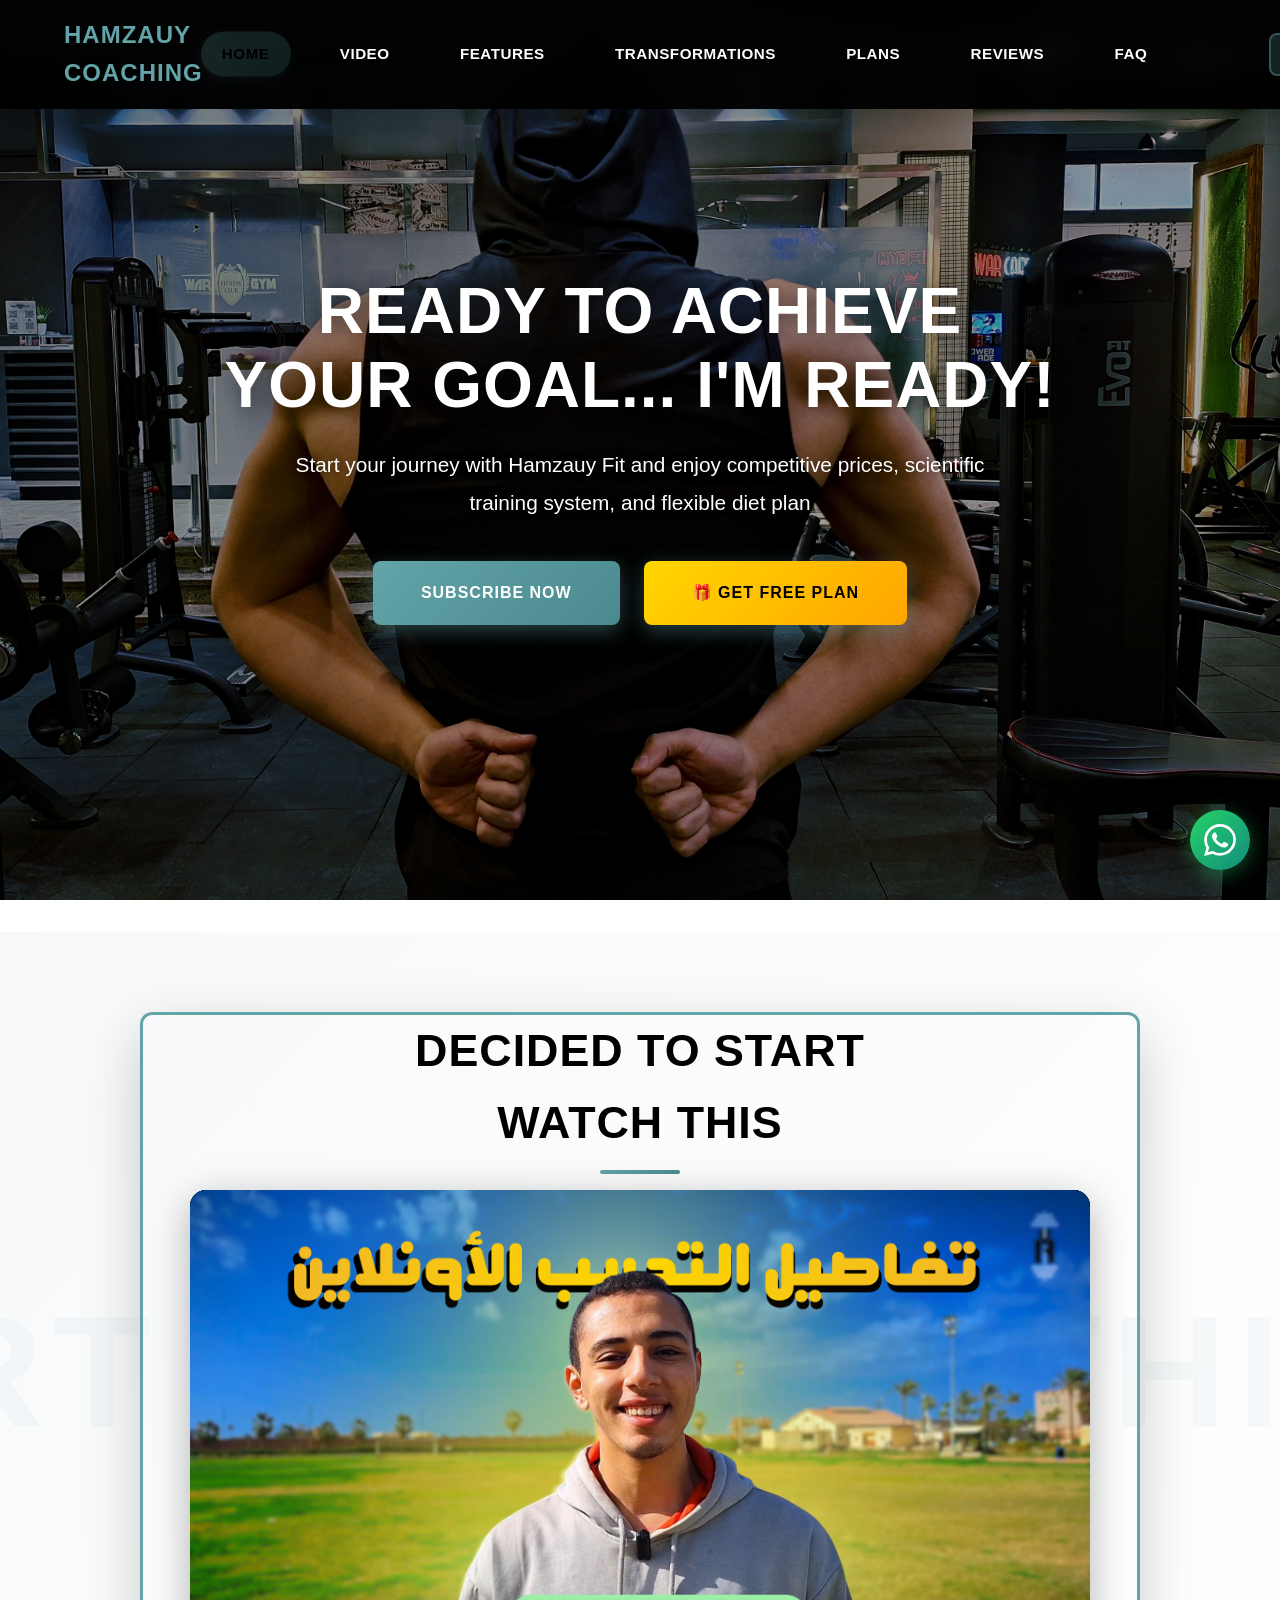
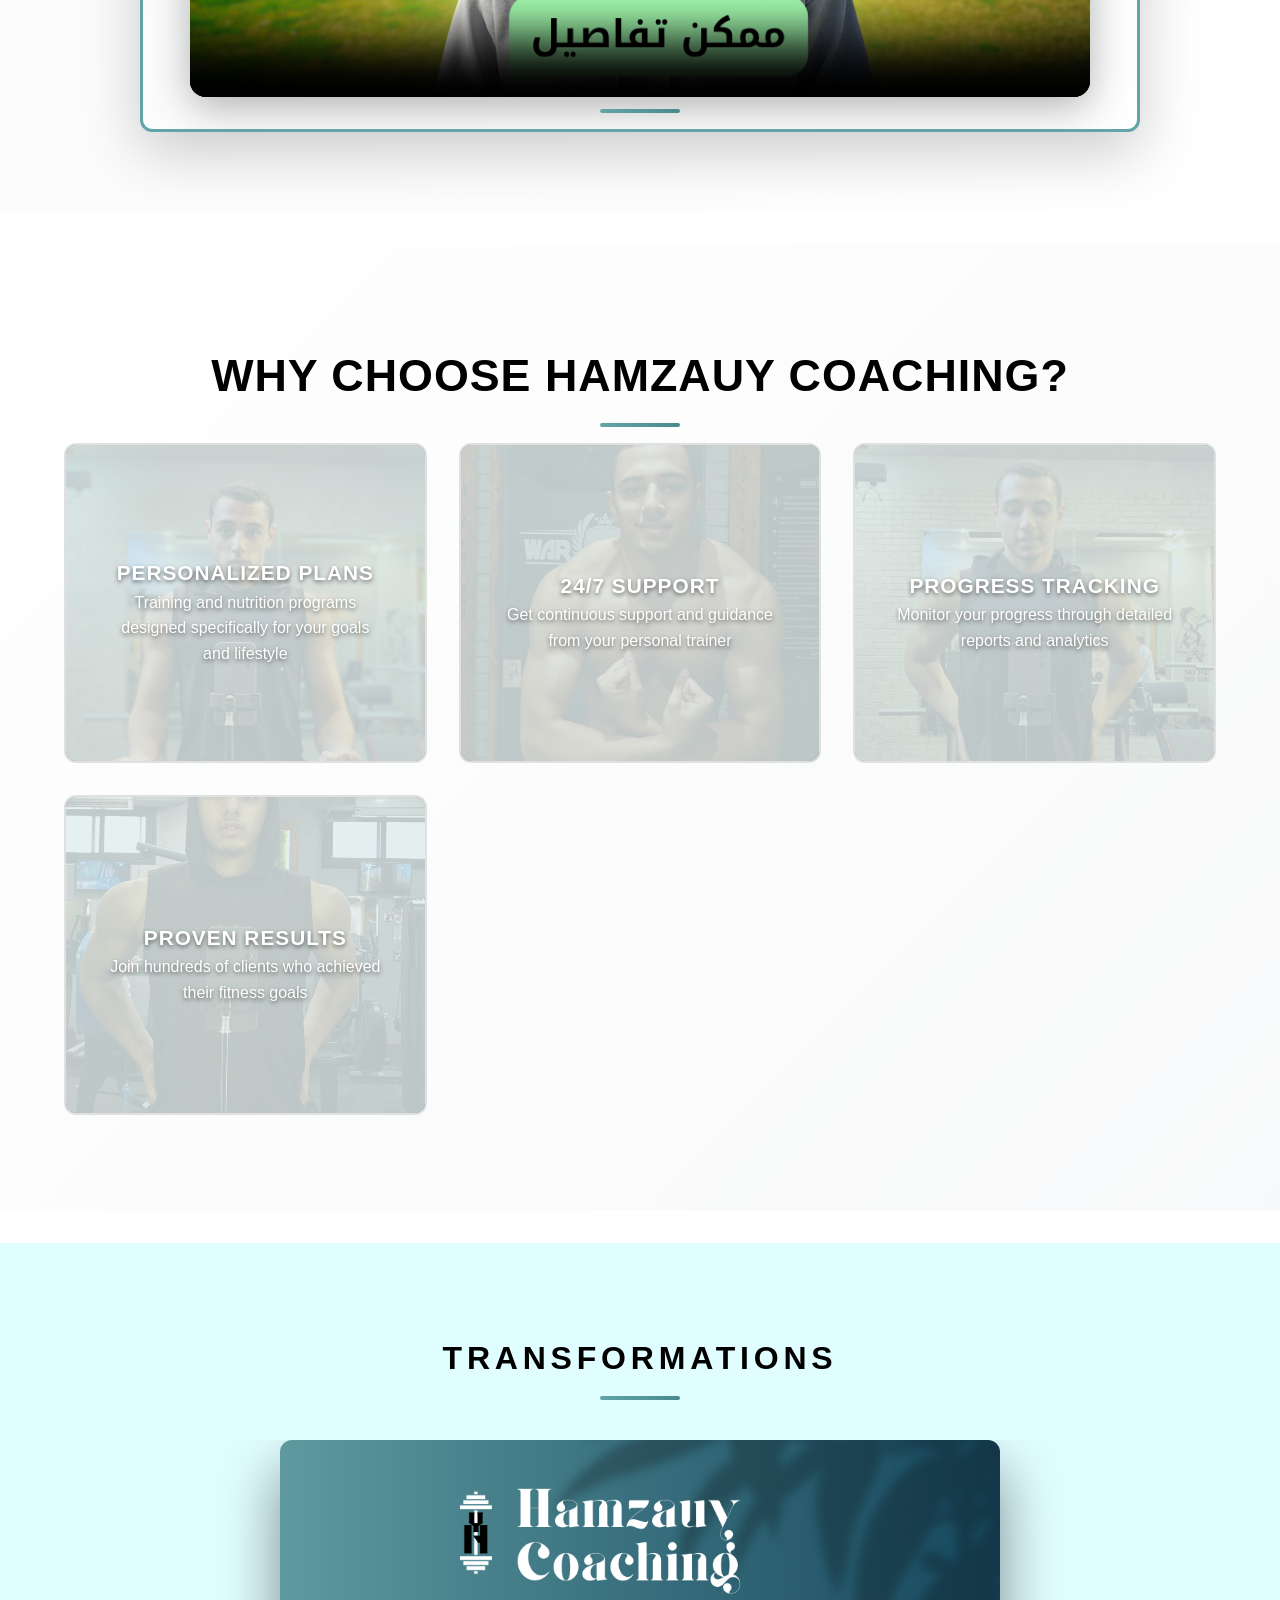
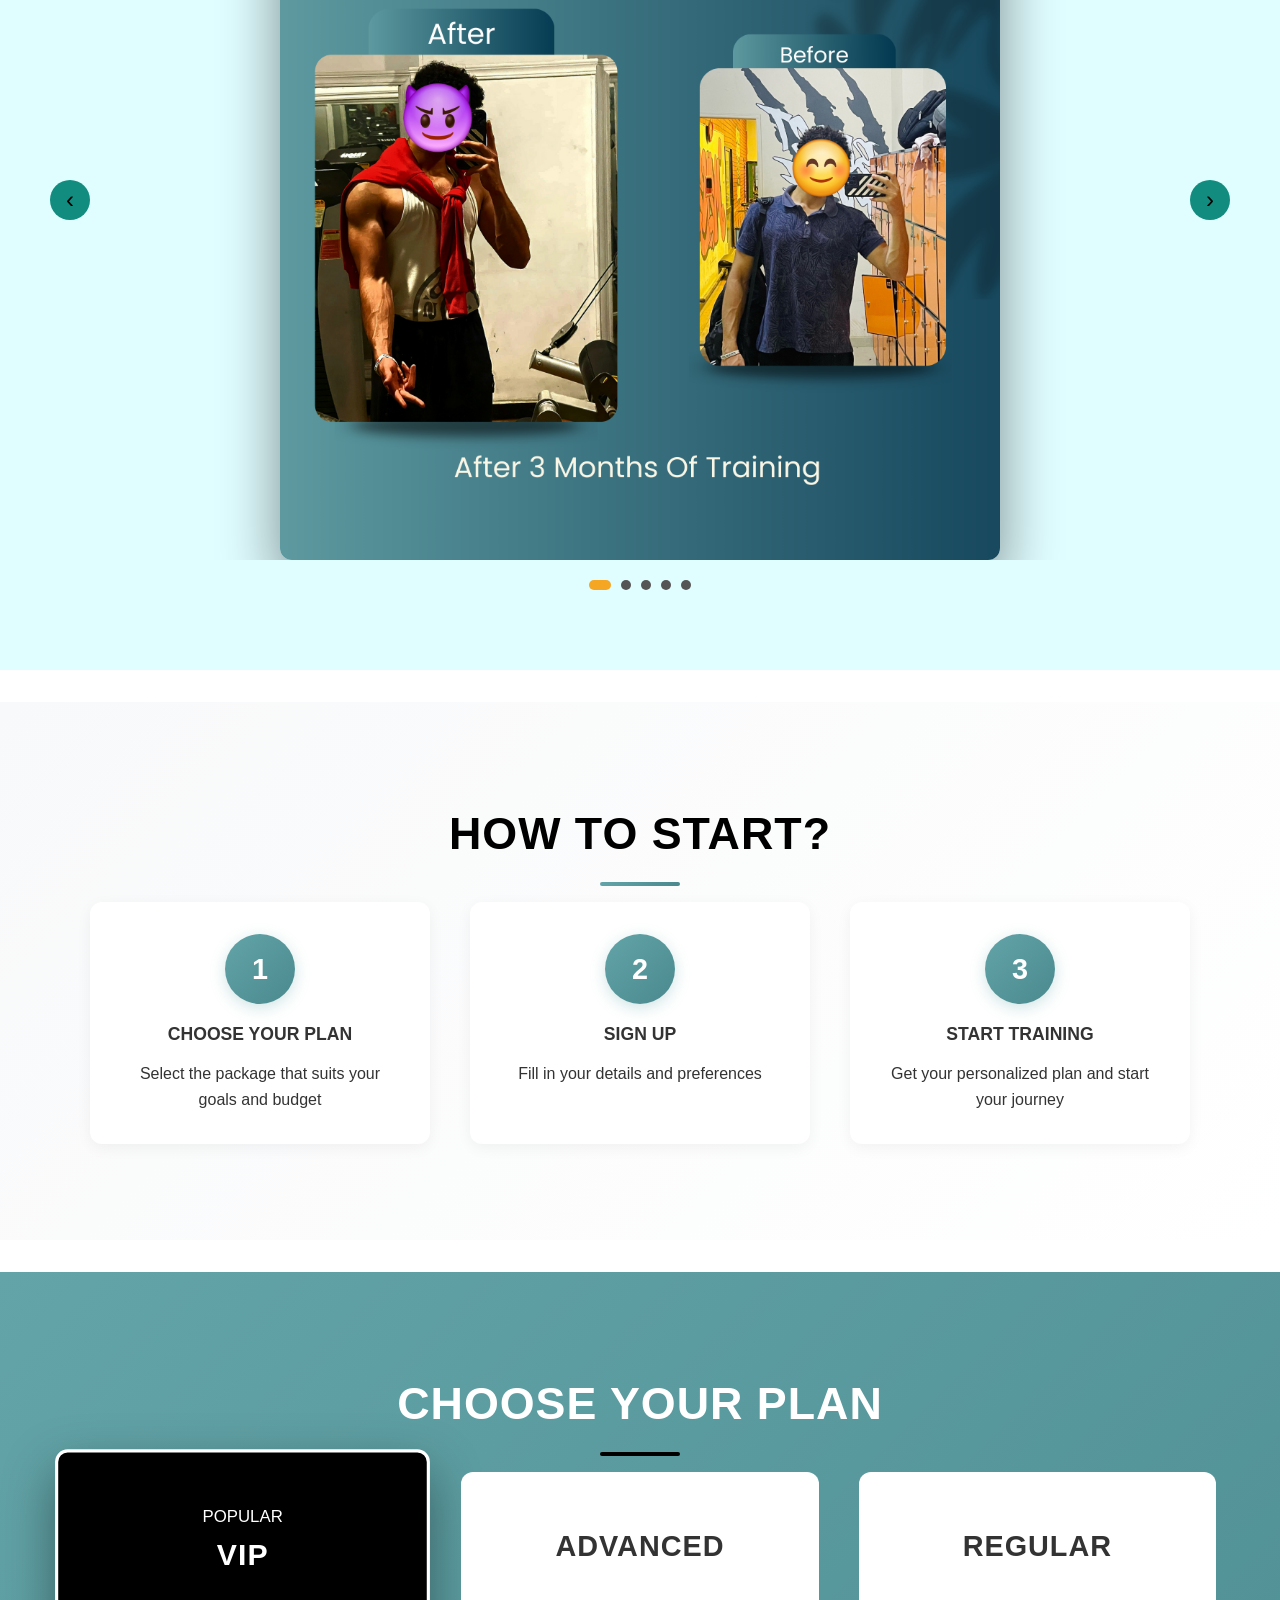
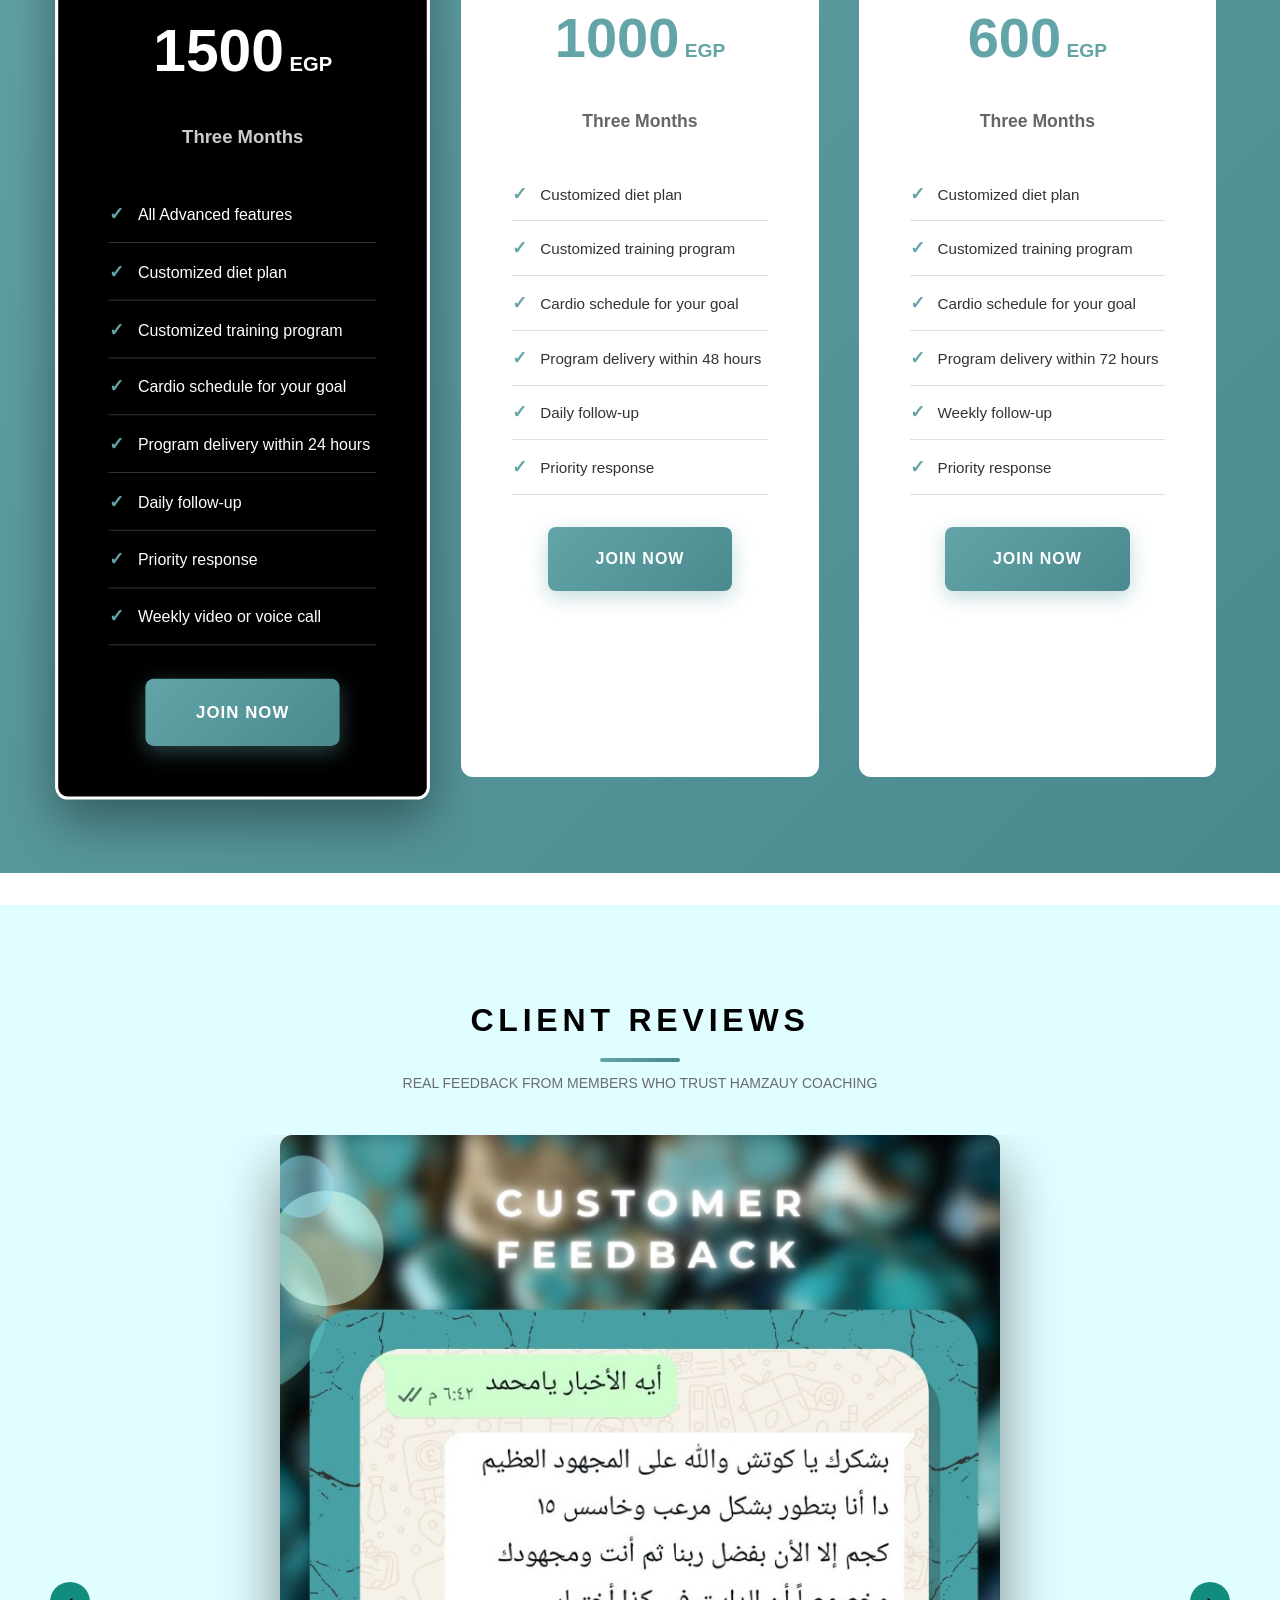
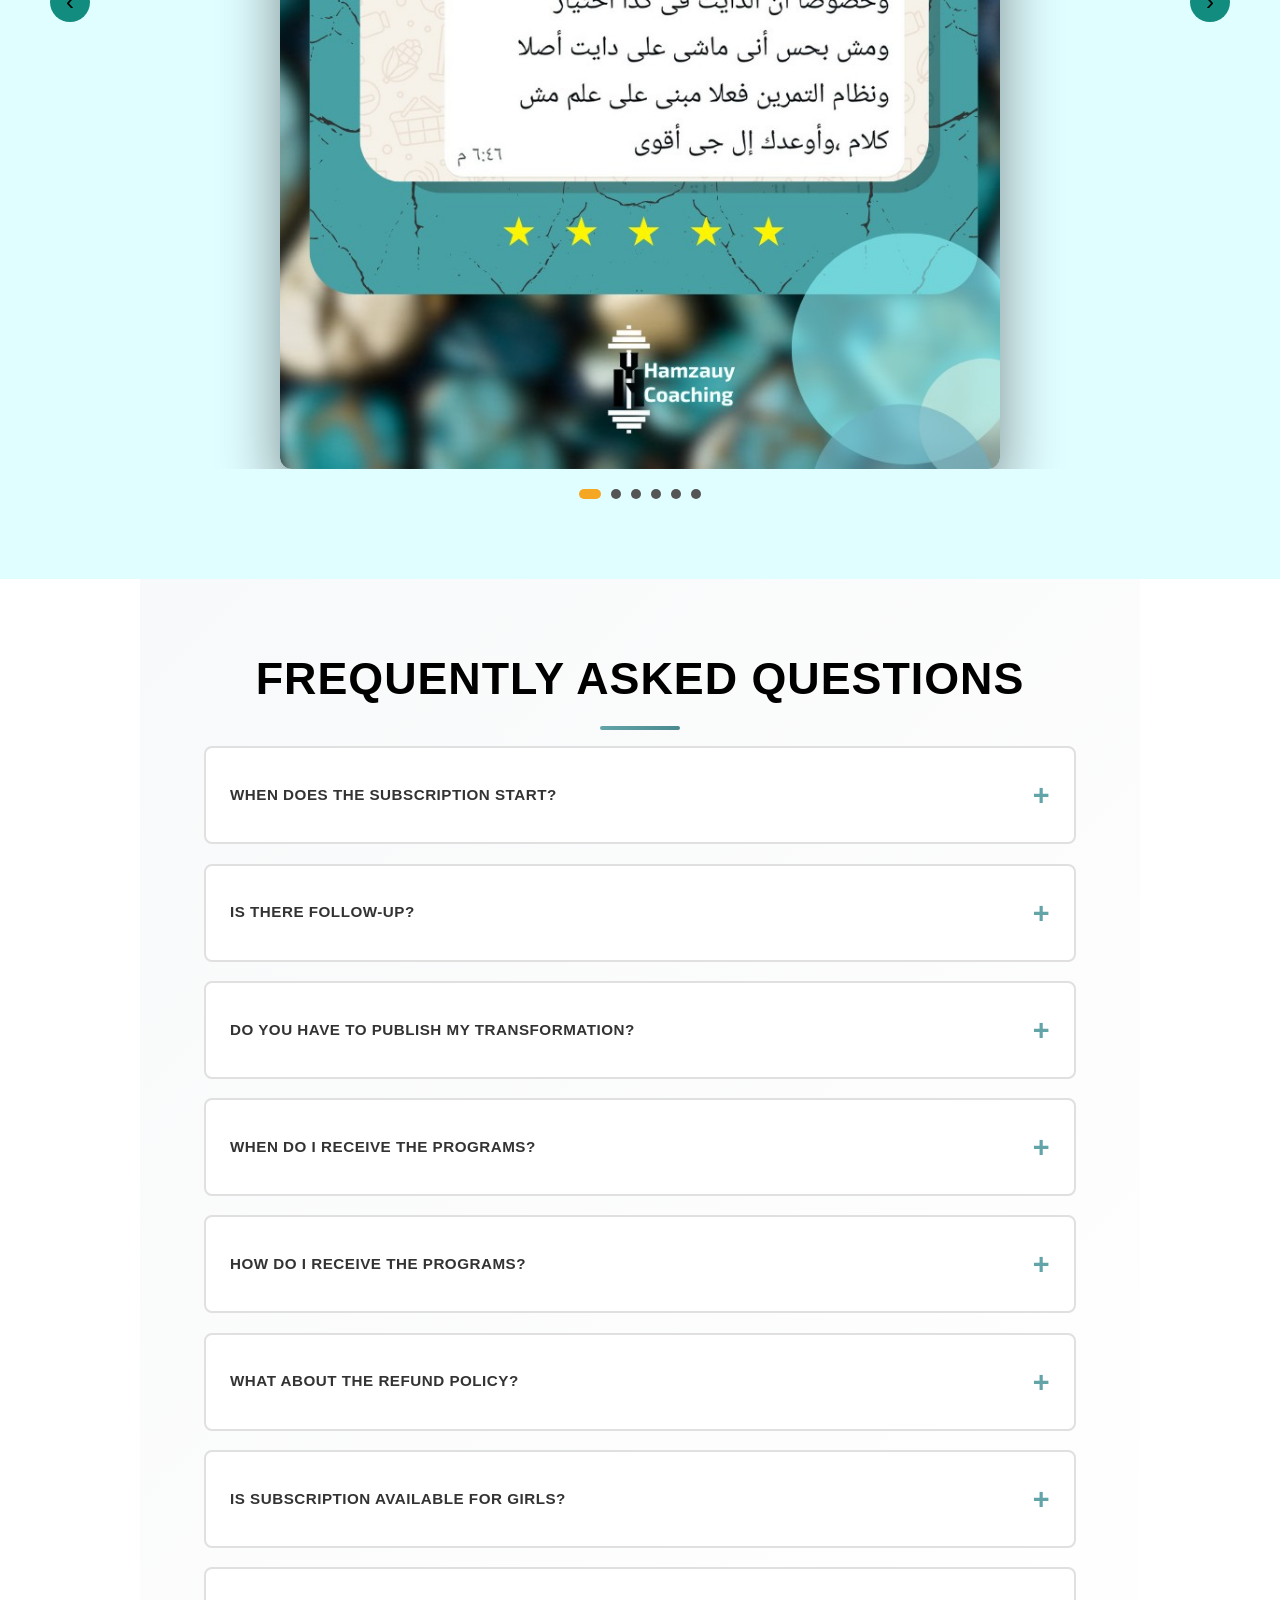
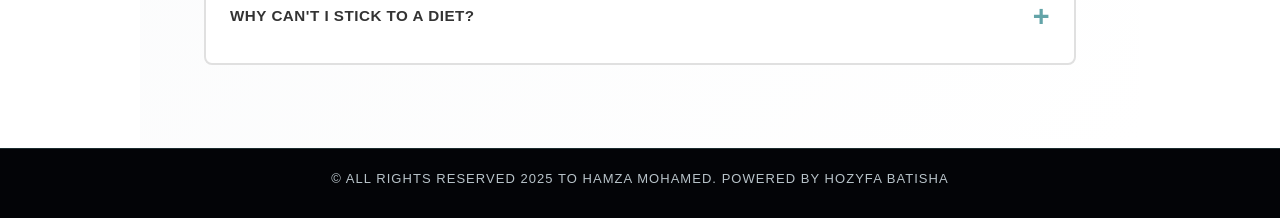
==== commit 637cc35c: "edit favicon" ====
--- a/index.html
+++ b/index.html
@@ -4,6 +4,11 @@
     <meta charset="UTF-8">
     <meta name="viewport" content="width=device-width, initial-scale=1.0">
     <title>Hamzauy Coaching - Transform Your Body</title>
+    
+    <!-- Favicon -->
+    <link rel="icon" type="image/png" href="/media/favicon/favicon.ico">
+    <link rel="shortcut icon" type="image/png" href="/media/favicon/favicon.ico">
+    
     <link href="https://fonts.googleapis.com/css2?family=Tajawal:wght@300;400;500;700;800;900&display=swap" rel="stylesheet">
     <link rel="stylesheet" href="style.css">
 </head>
--- a/style.css
+++ b/style.css
@@ -2000,11 +2000,26 @@
 }
 
 .hm-champions-prev {
-    left: 10px;
+    left: 10px;size: 24px;
+    background-color: #128C7E;
+    color: black;
+}
+
+body.dark-mode .hm-champions-prev {
+    background-color: #128C7E;
+    color: white;
 }
 
 .hm-champions-next {
     right: 10px;
+    size: 24px;
+    background-color: #128C7E;
+    color: black;
+}
+
+body.dark-mode .hm-champions-next {
+    background-color: #128C7E;
+    color: white;
 }
 
 .hm-champions-nav:hover {
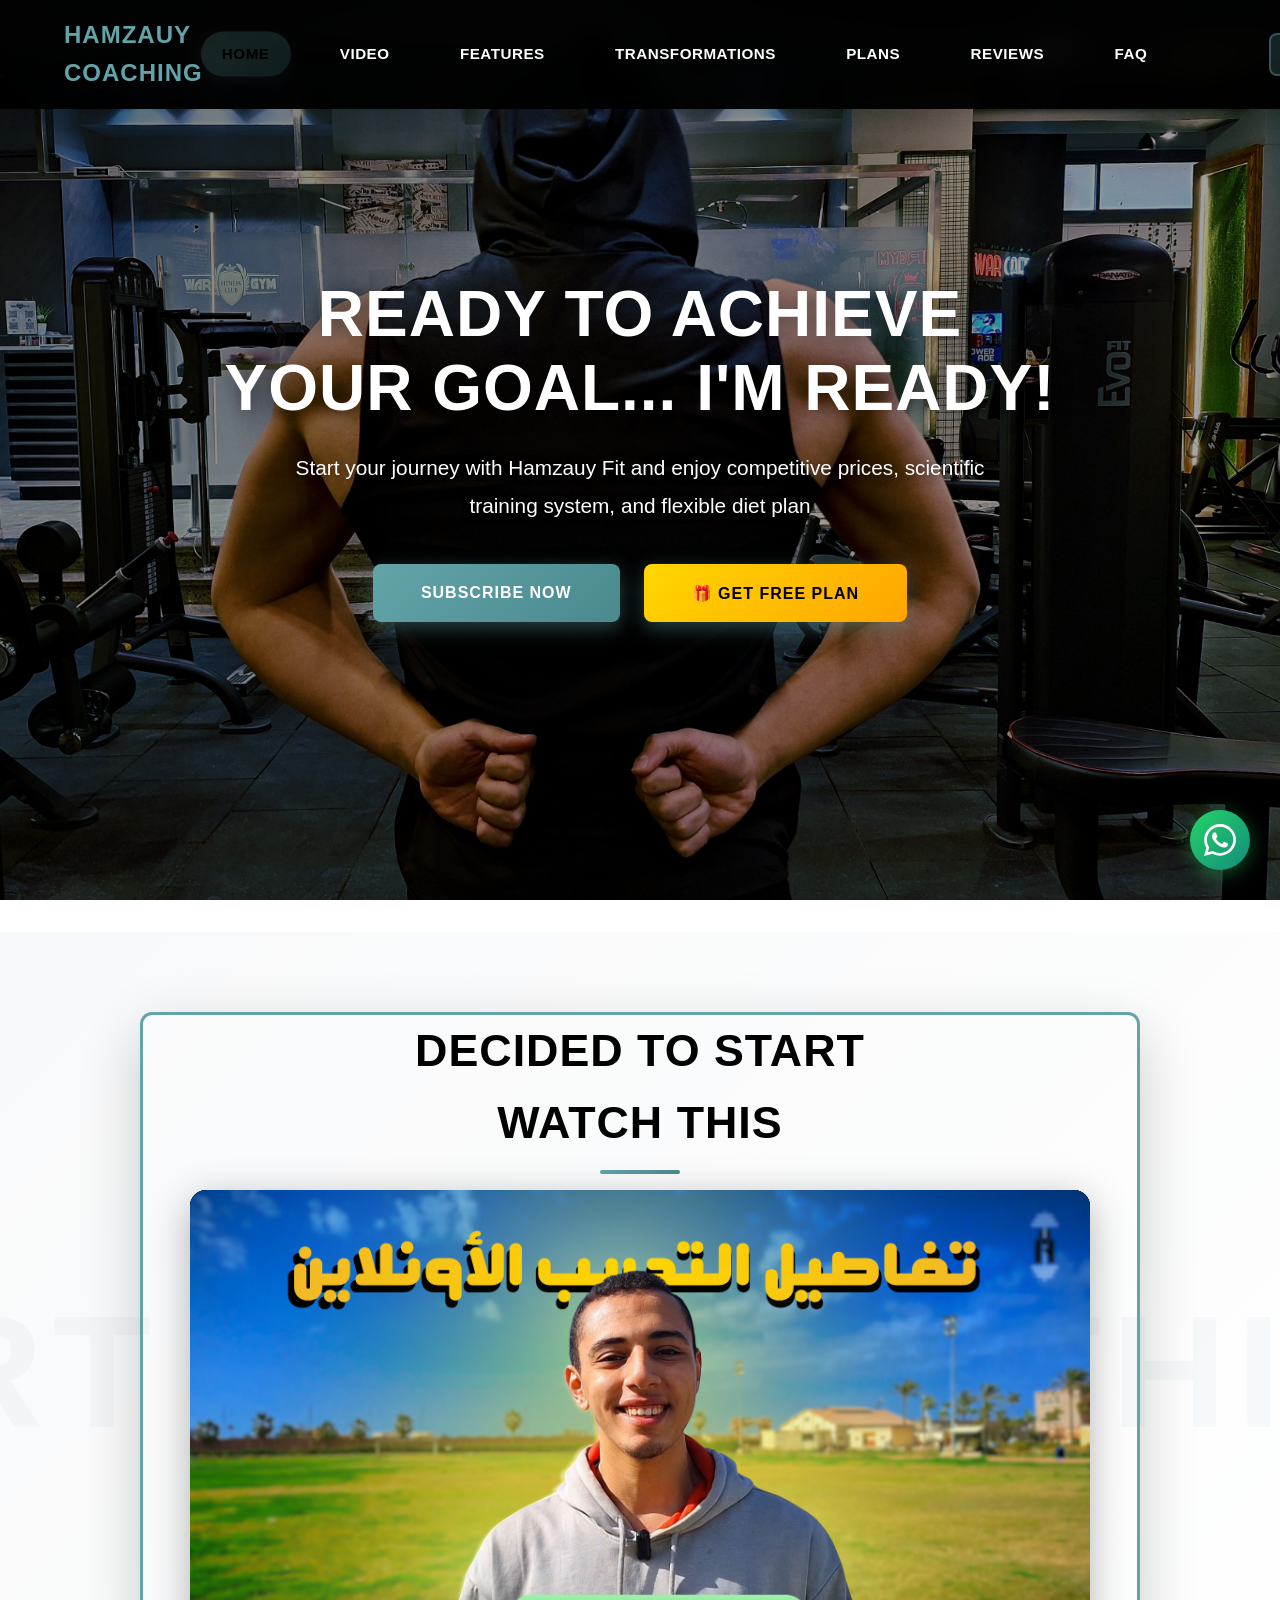
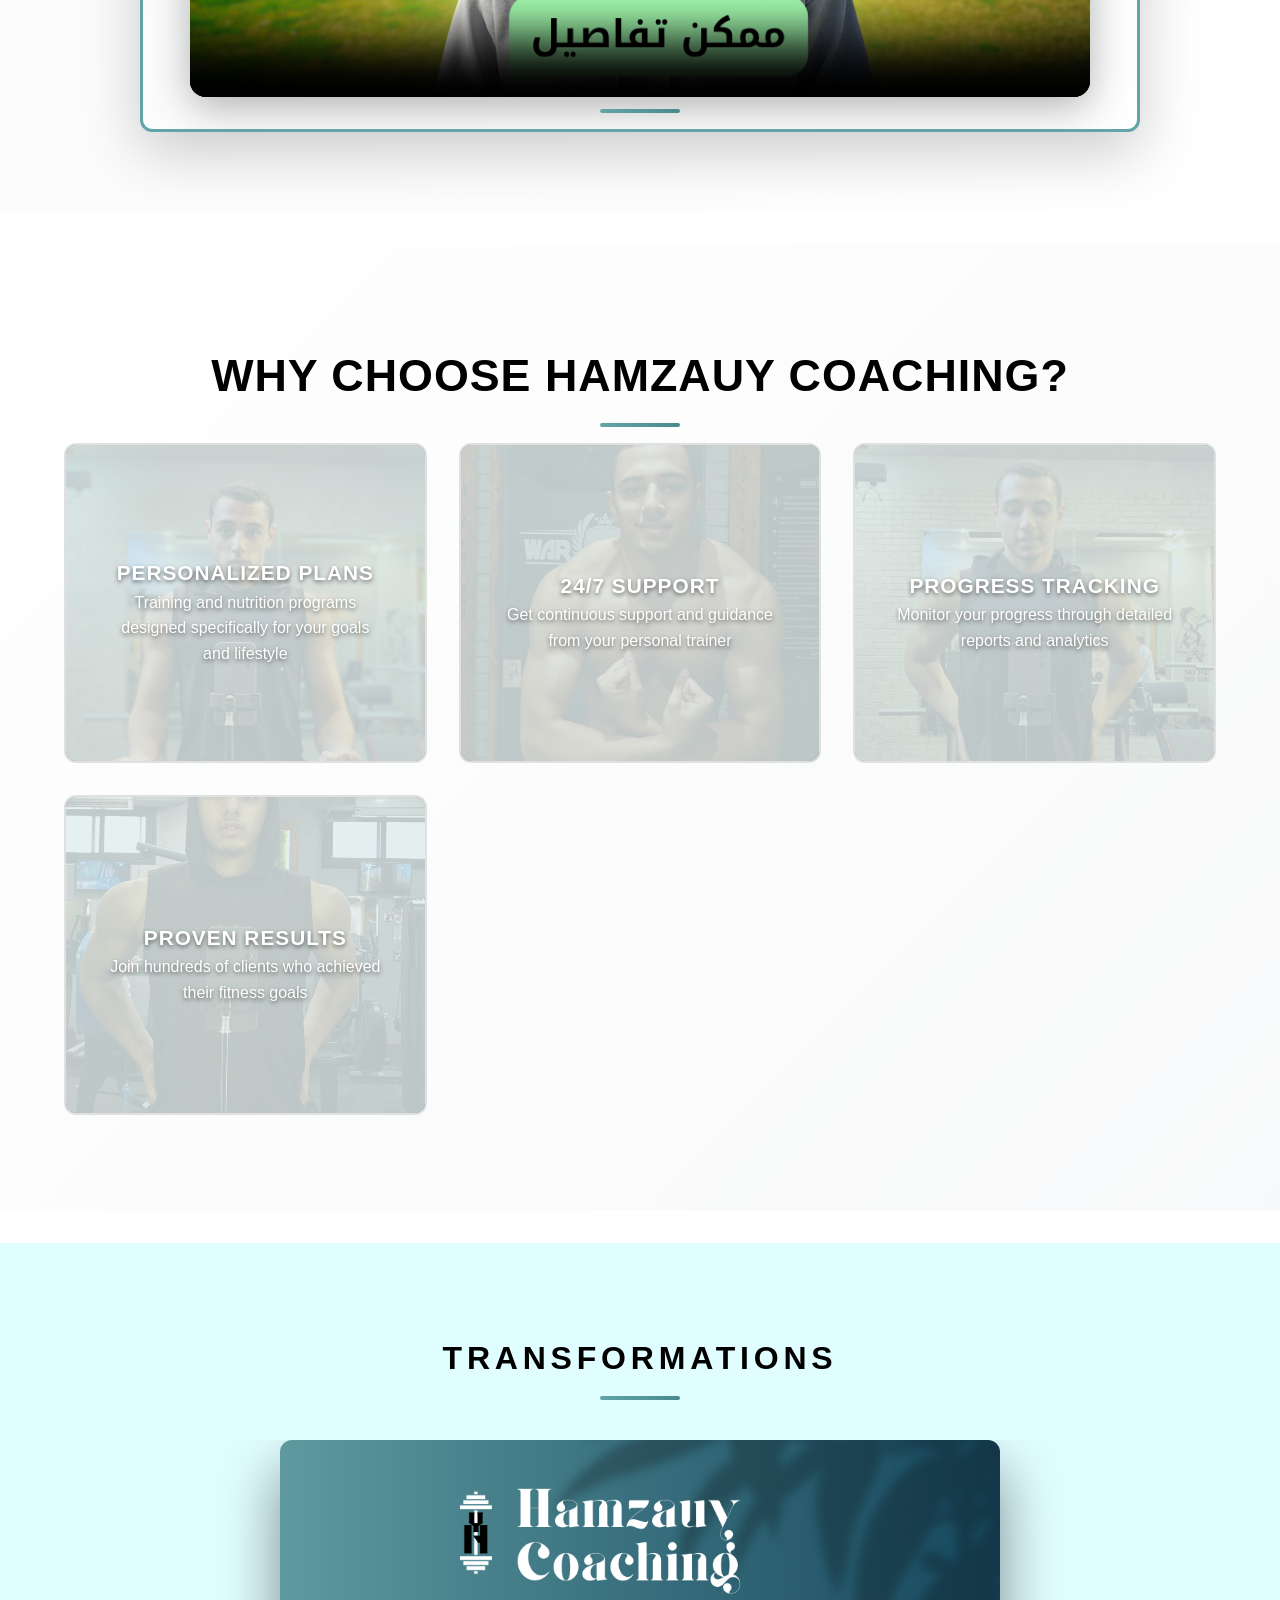
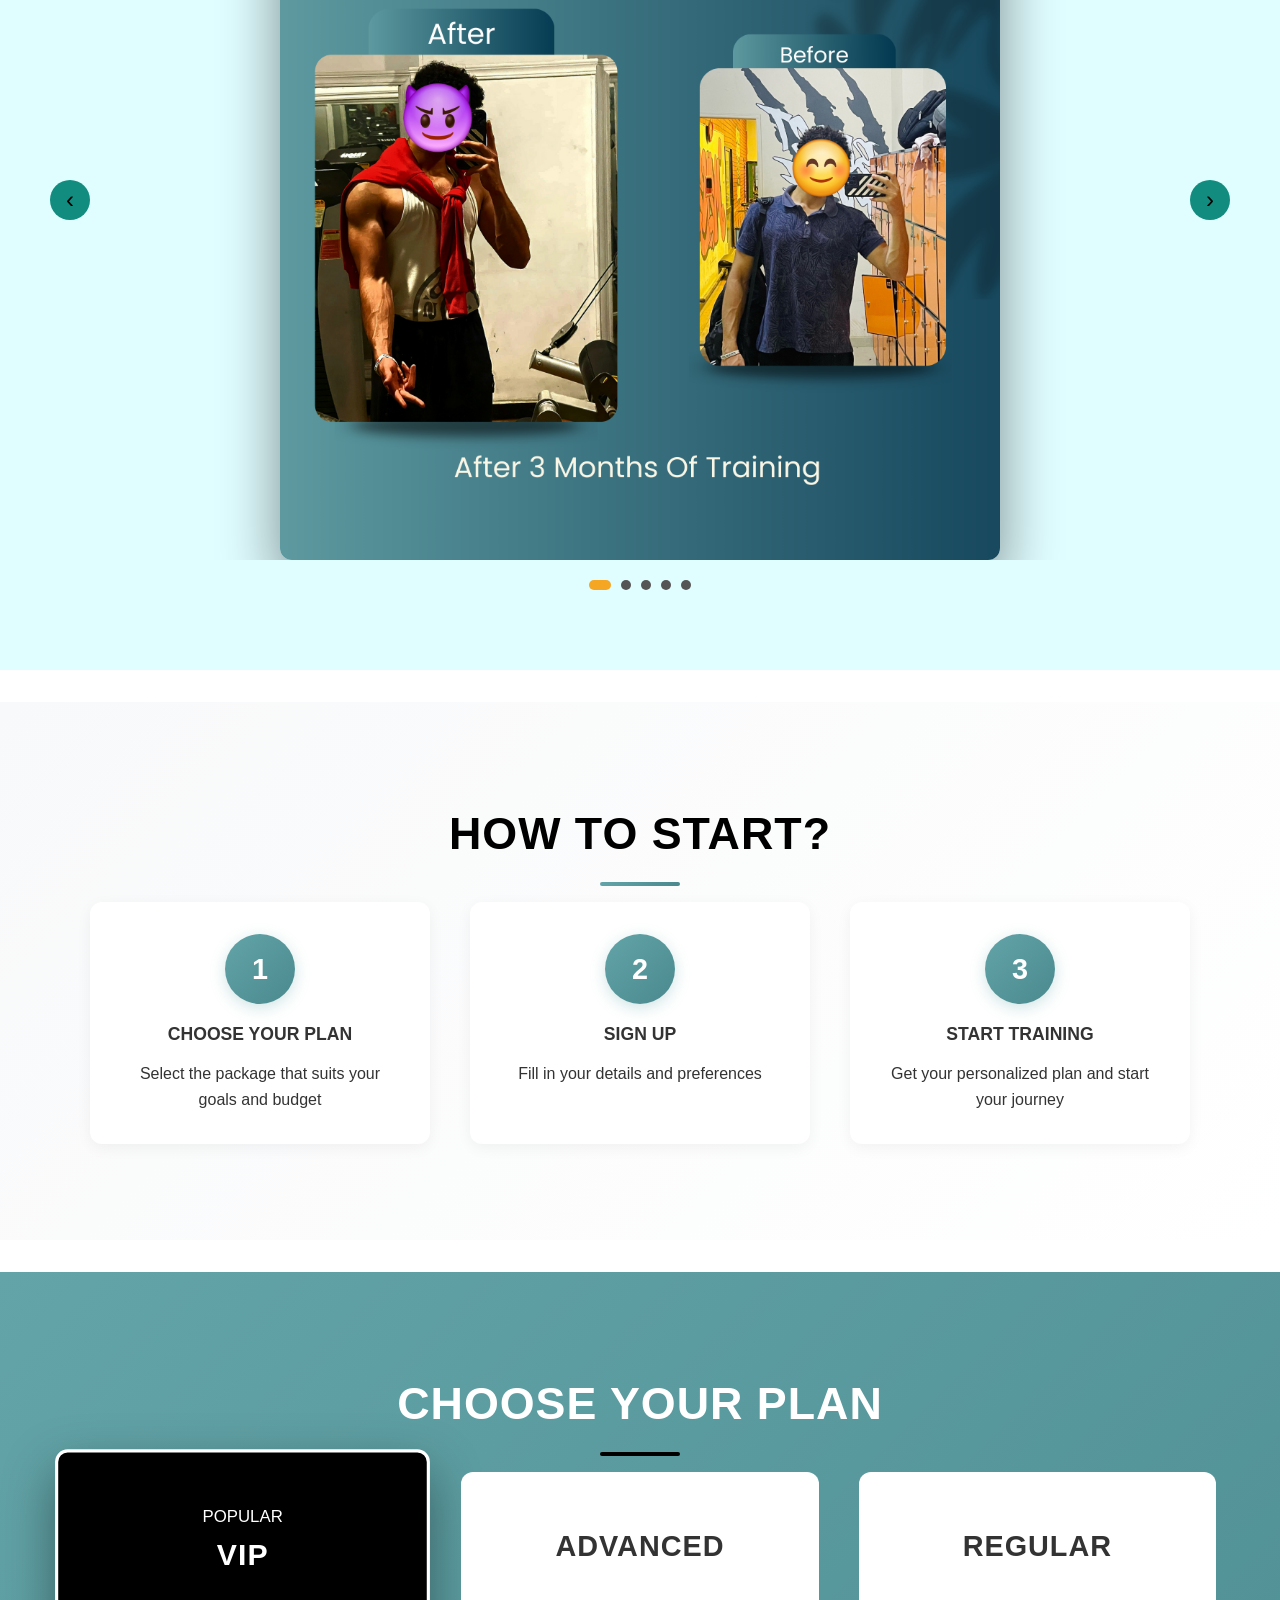
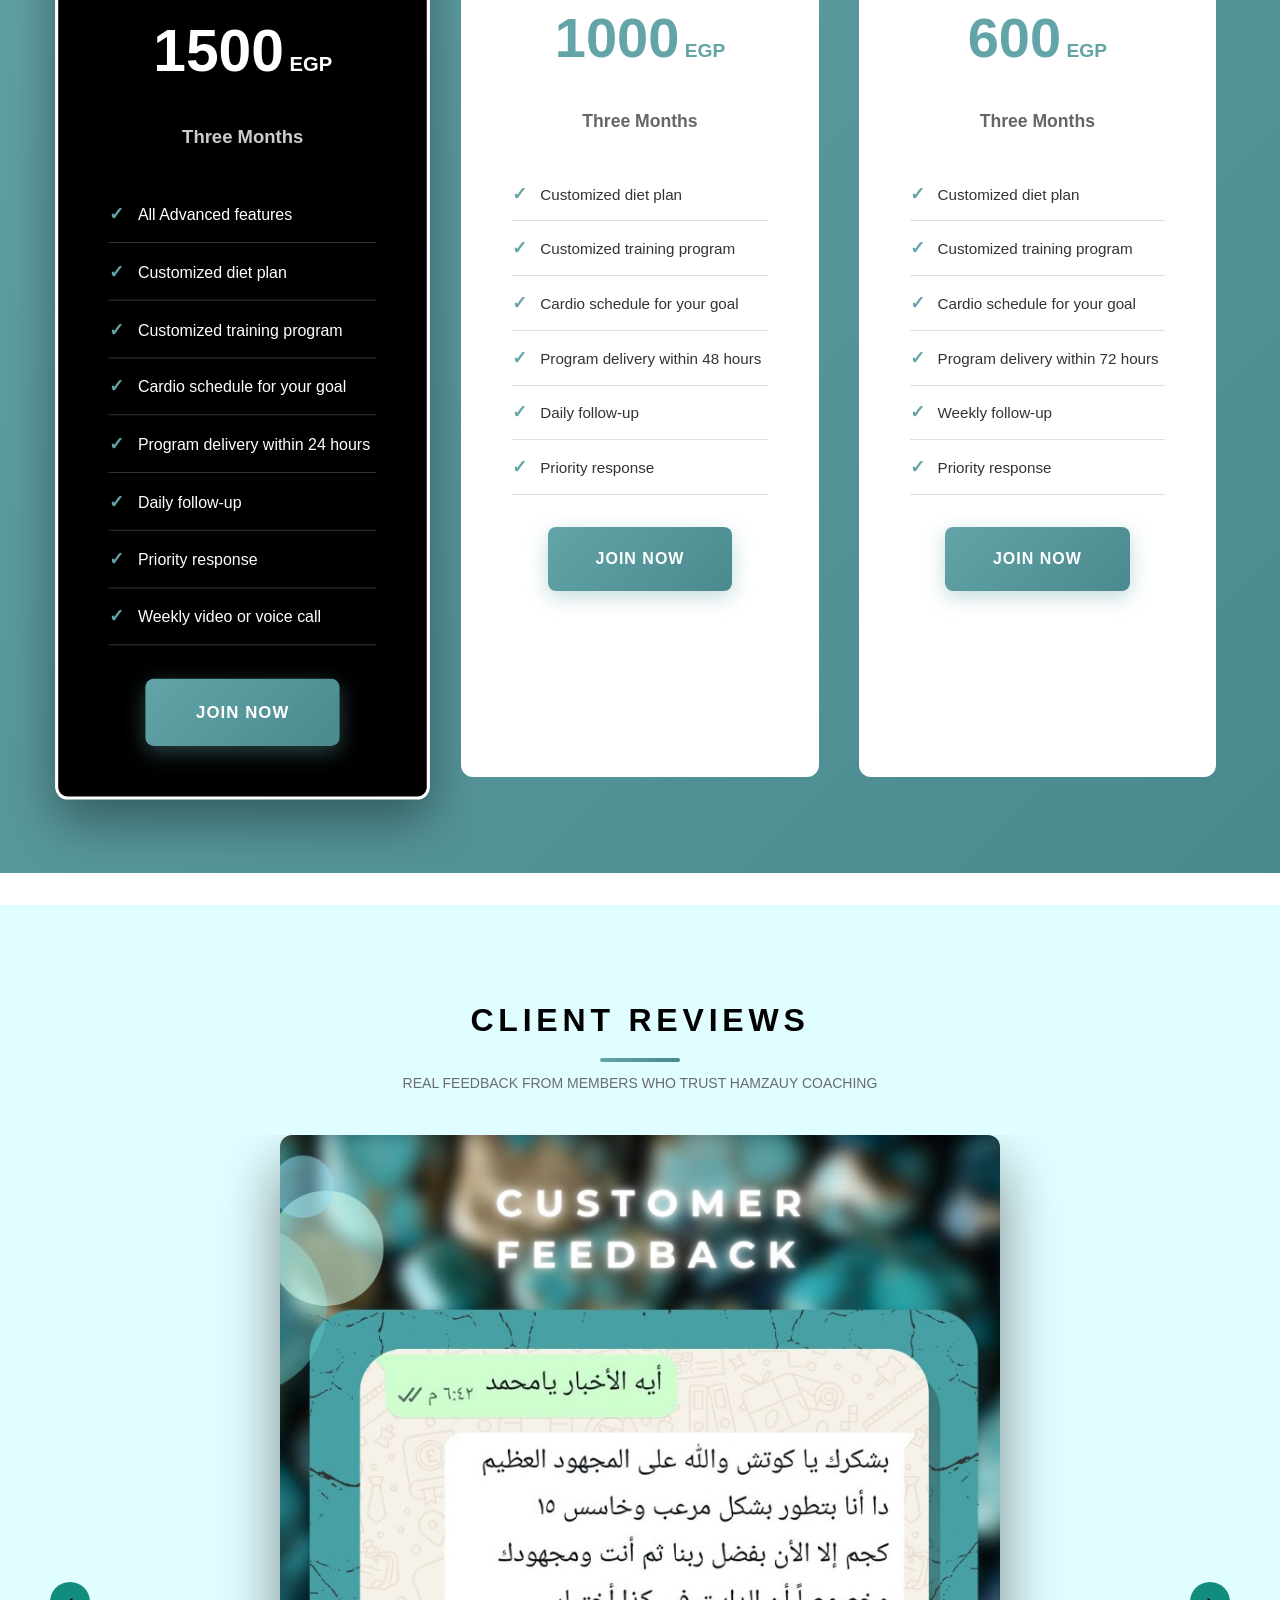
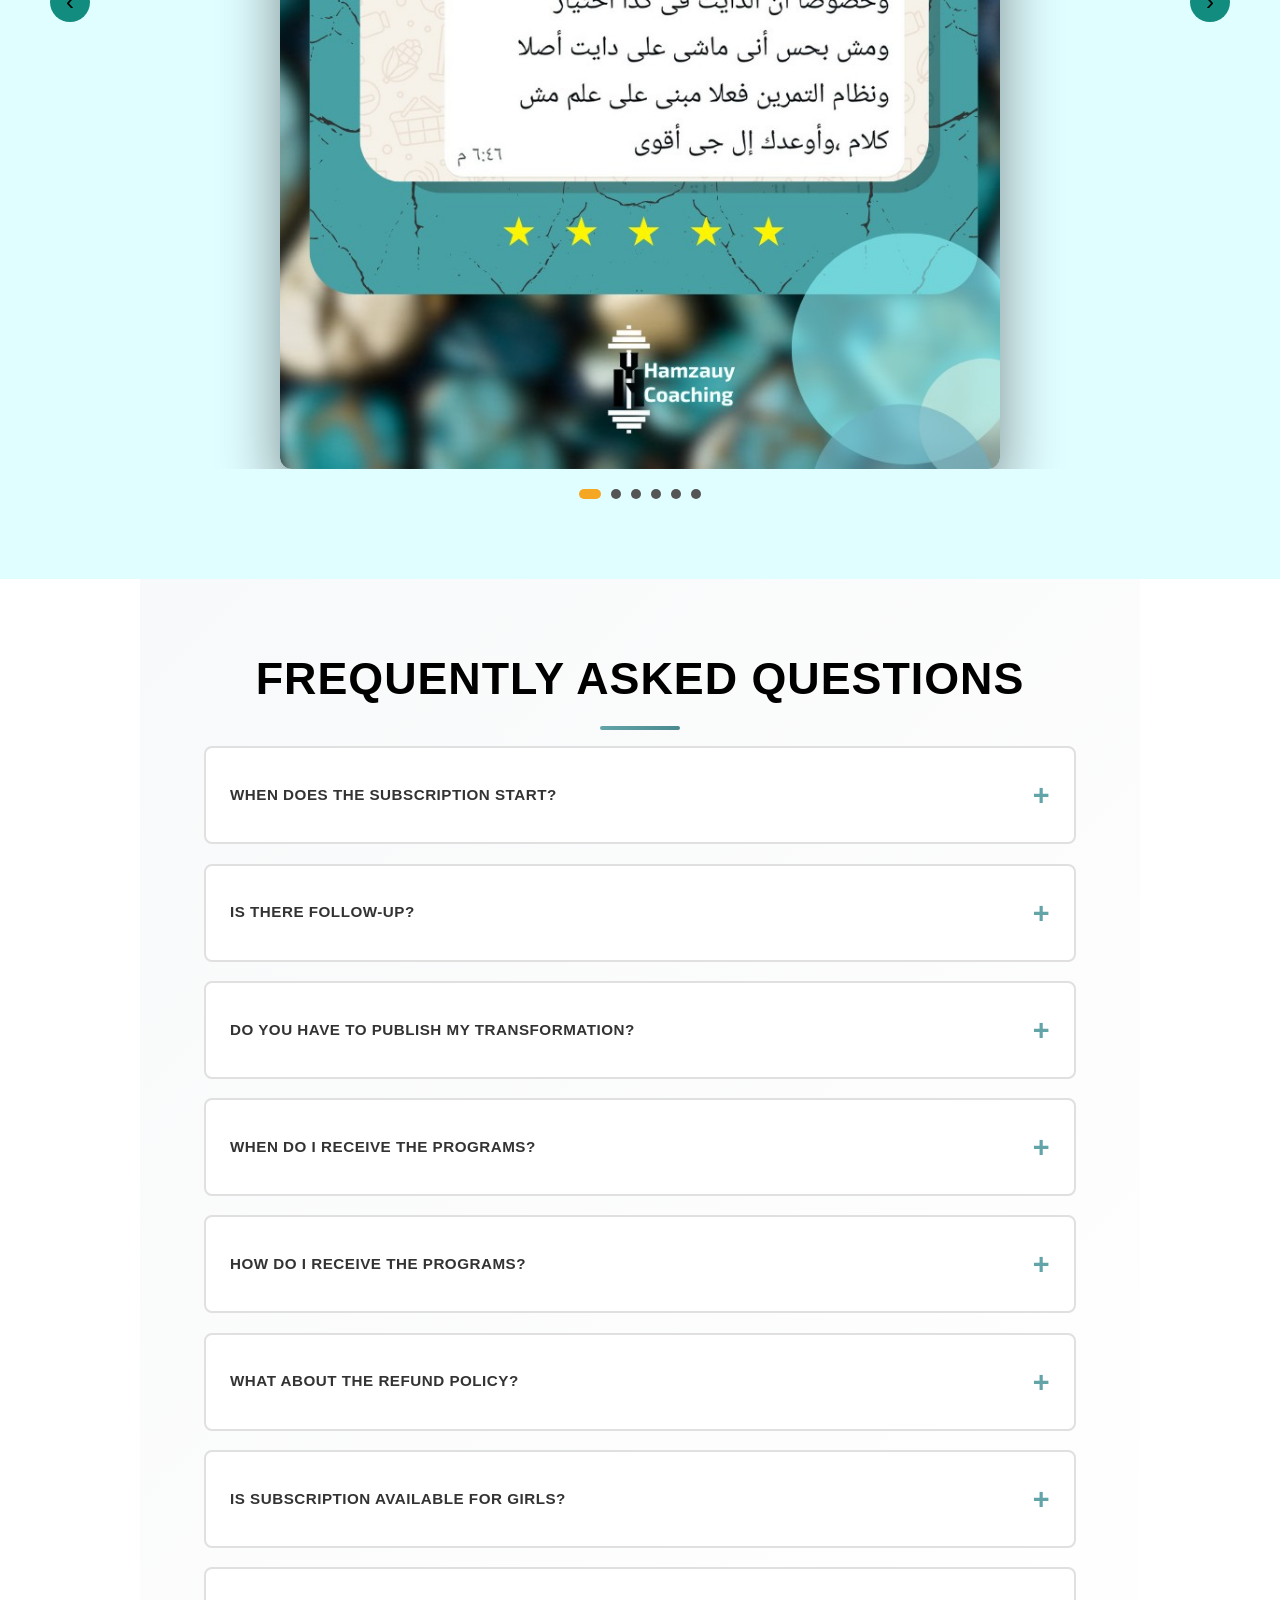
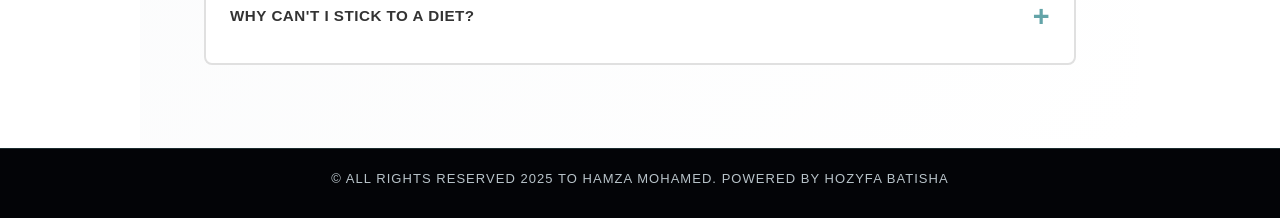
==== commit 721ceec7: "update hero buttons" ====
--- a/index.html
+++ b/index.html
@@ -46,8 +46,8 @@
             <h1>Ready to Achieve Your Goal... I'm Ready!</h1>
             <p>Start your journey with Hamzauy Fit and enjoy competitive prices, scientific training system, and flexible diet plan</p>
             <div class="hero-buttons">
-                <a href="#pricing" class="btn btn-primary">Subscribe Now</a>
-                <a href="/free-plan-page/free-plan-en.html" class="btn btn-free">🎁 Get Free Plan</a>
+                <button type="button" class="btn btn-primary" onclick="window.location.href='#pricing'">Subscribe Now</button>
+                <button type="button" class="btn btn-free" onclick="window.location.href='/free-plan-page/free-plan-en.html'">🎁 Get Free Plan</button>
             </div>
         </div>
     </section>
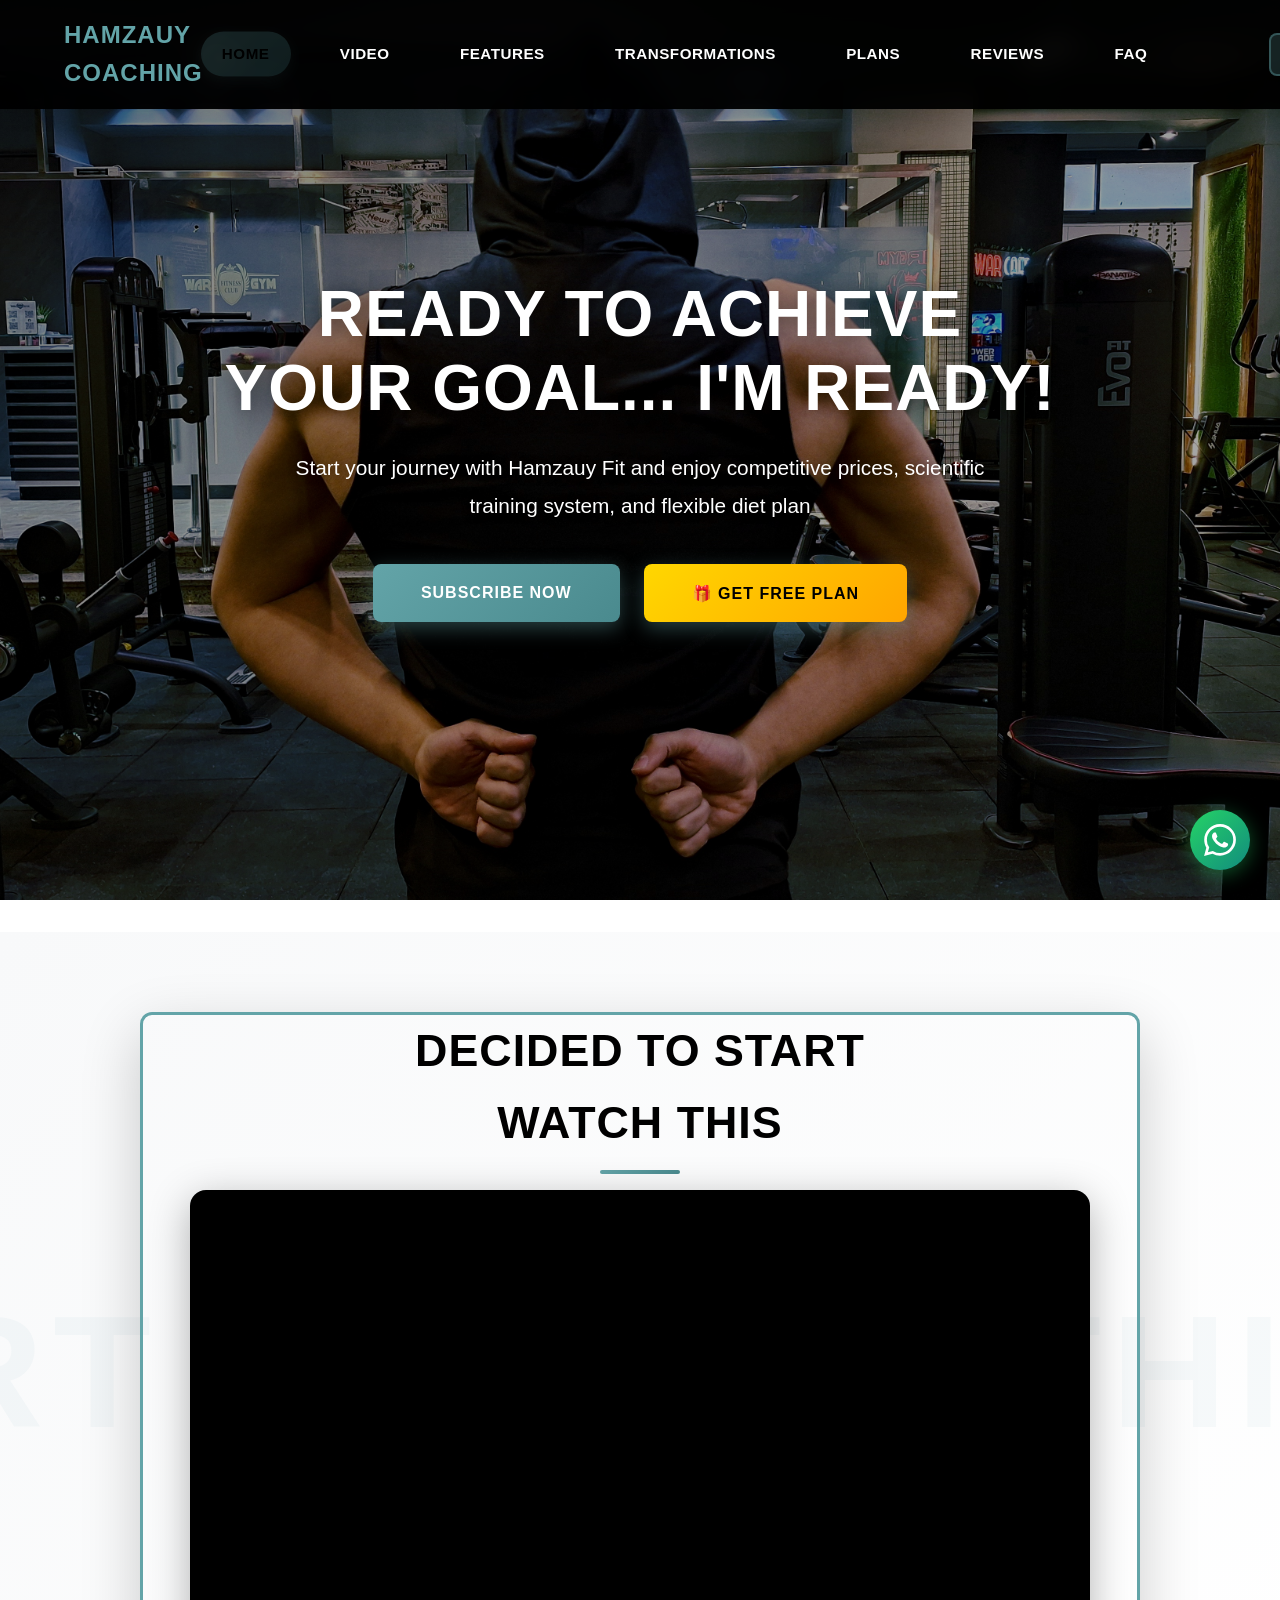
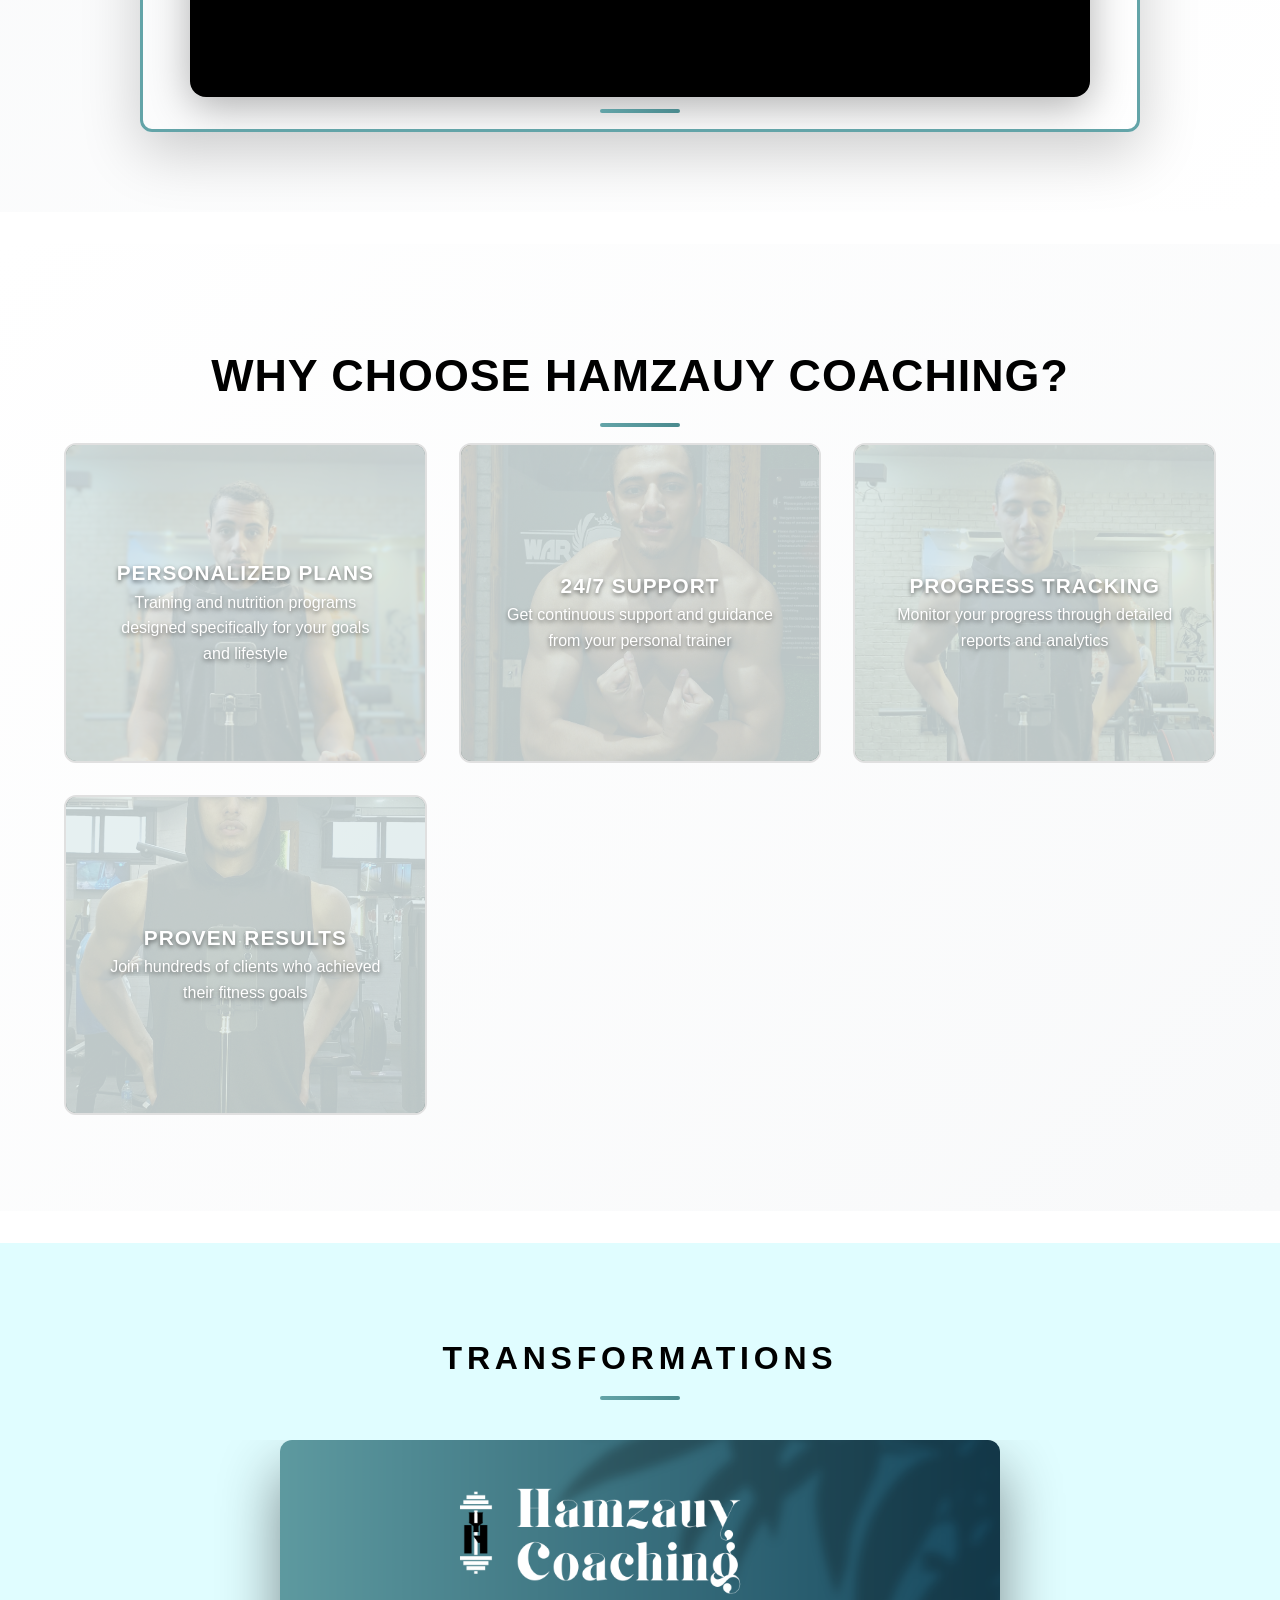
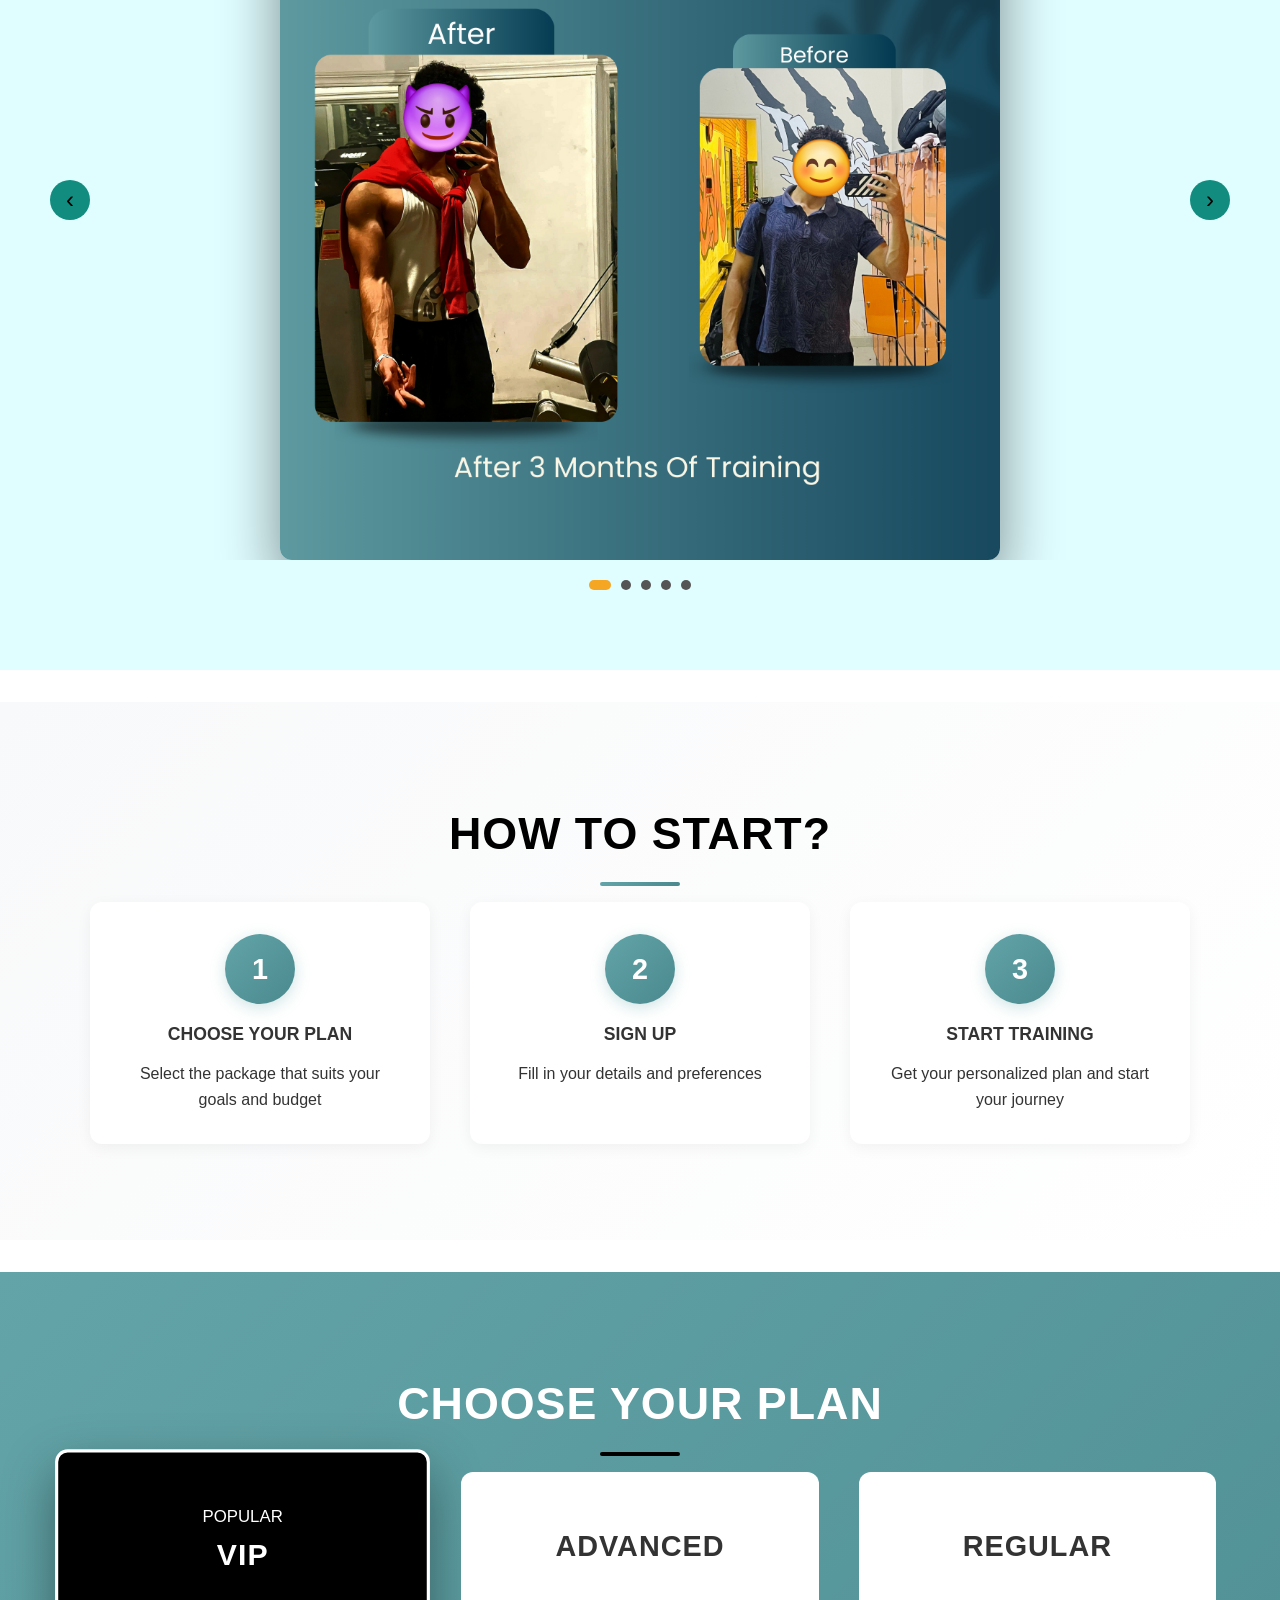
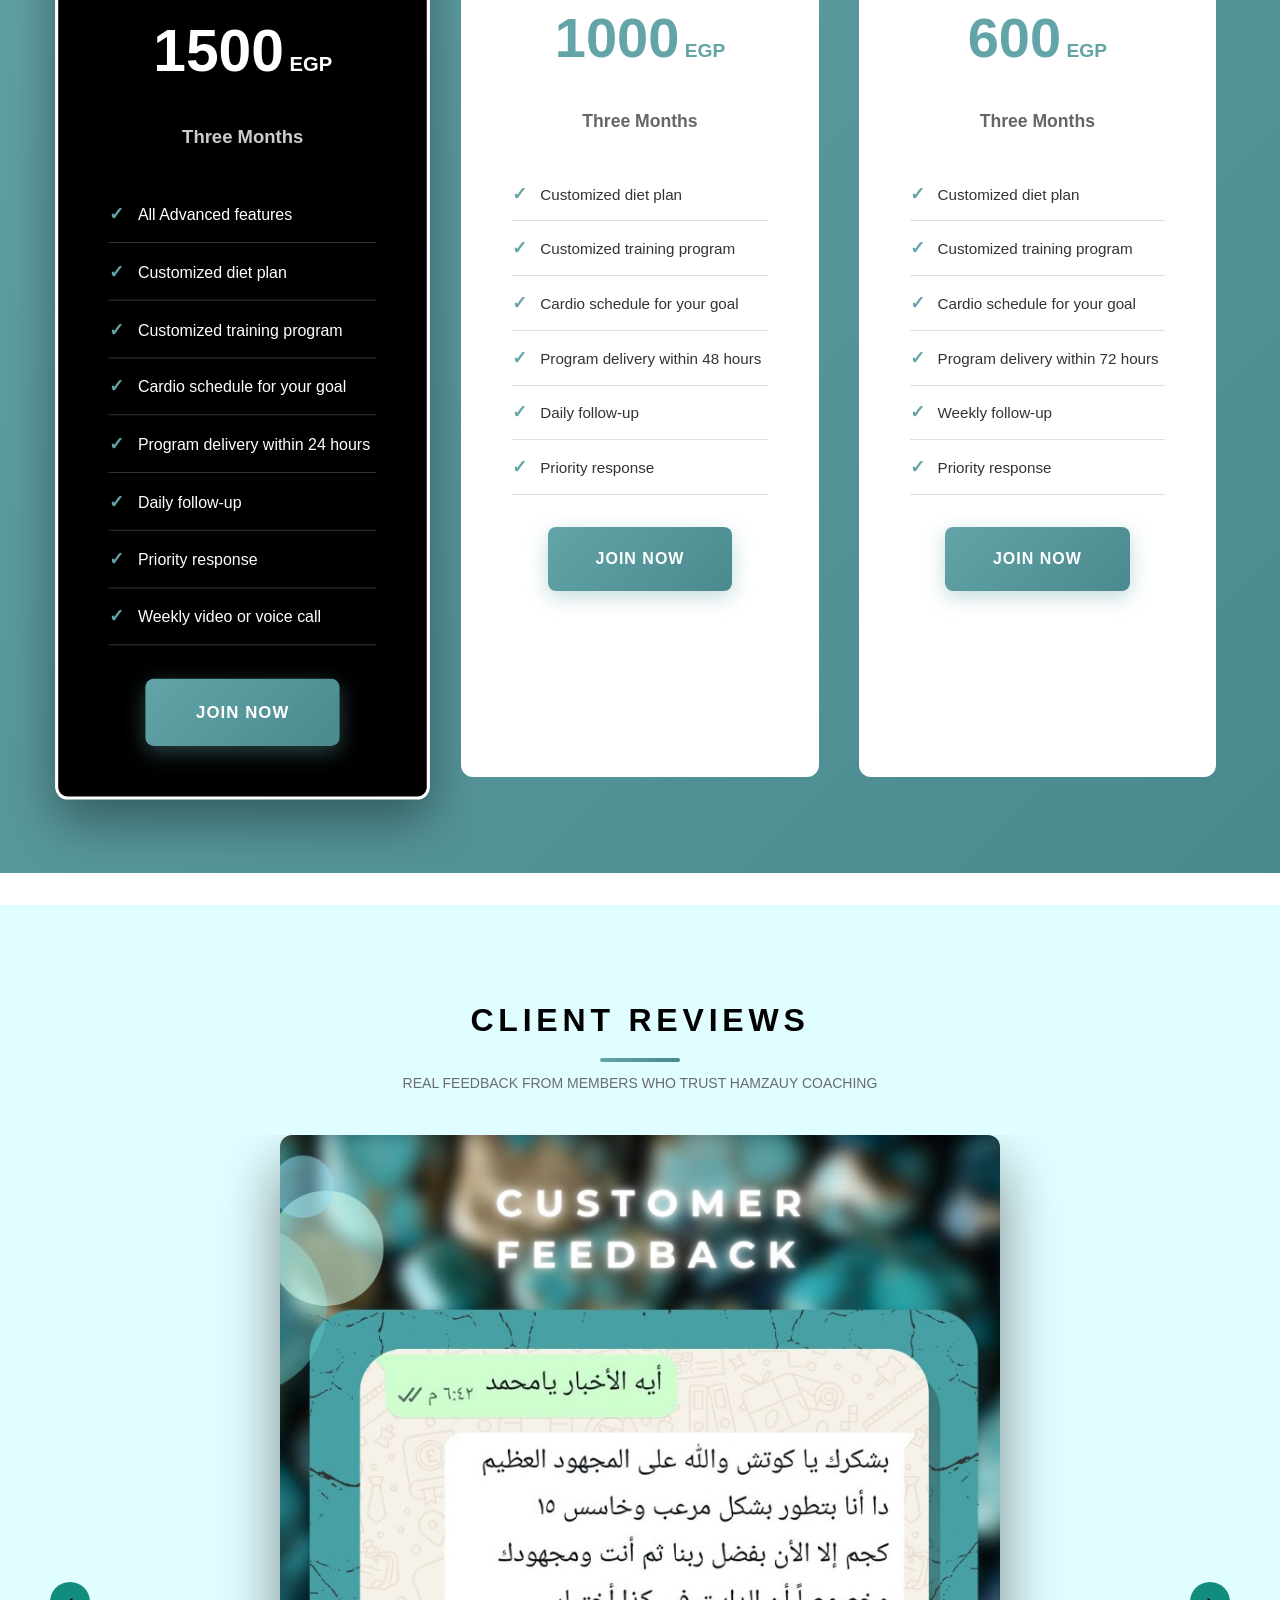
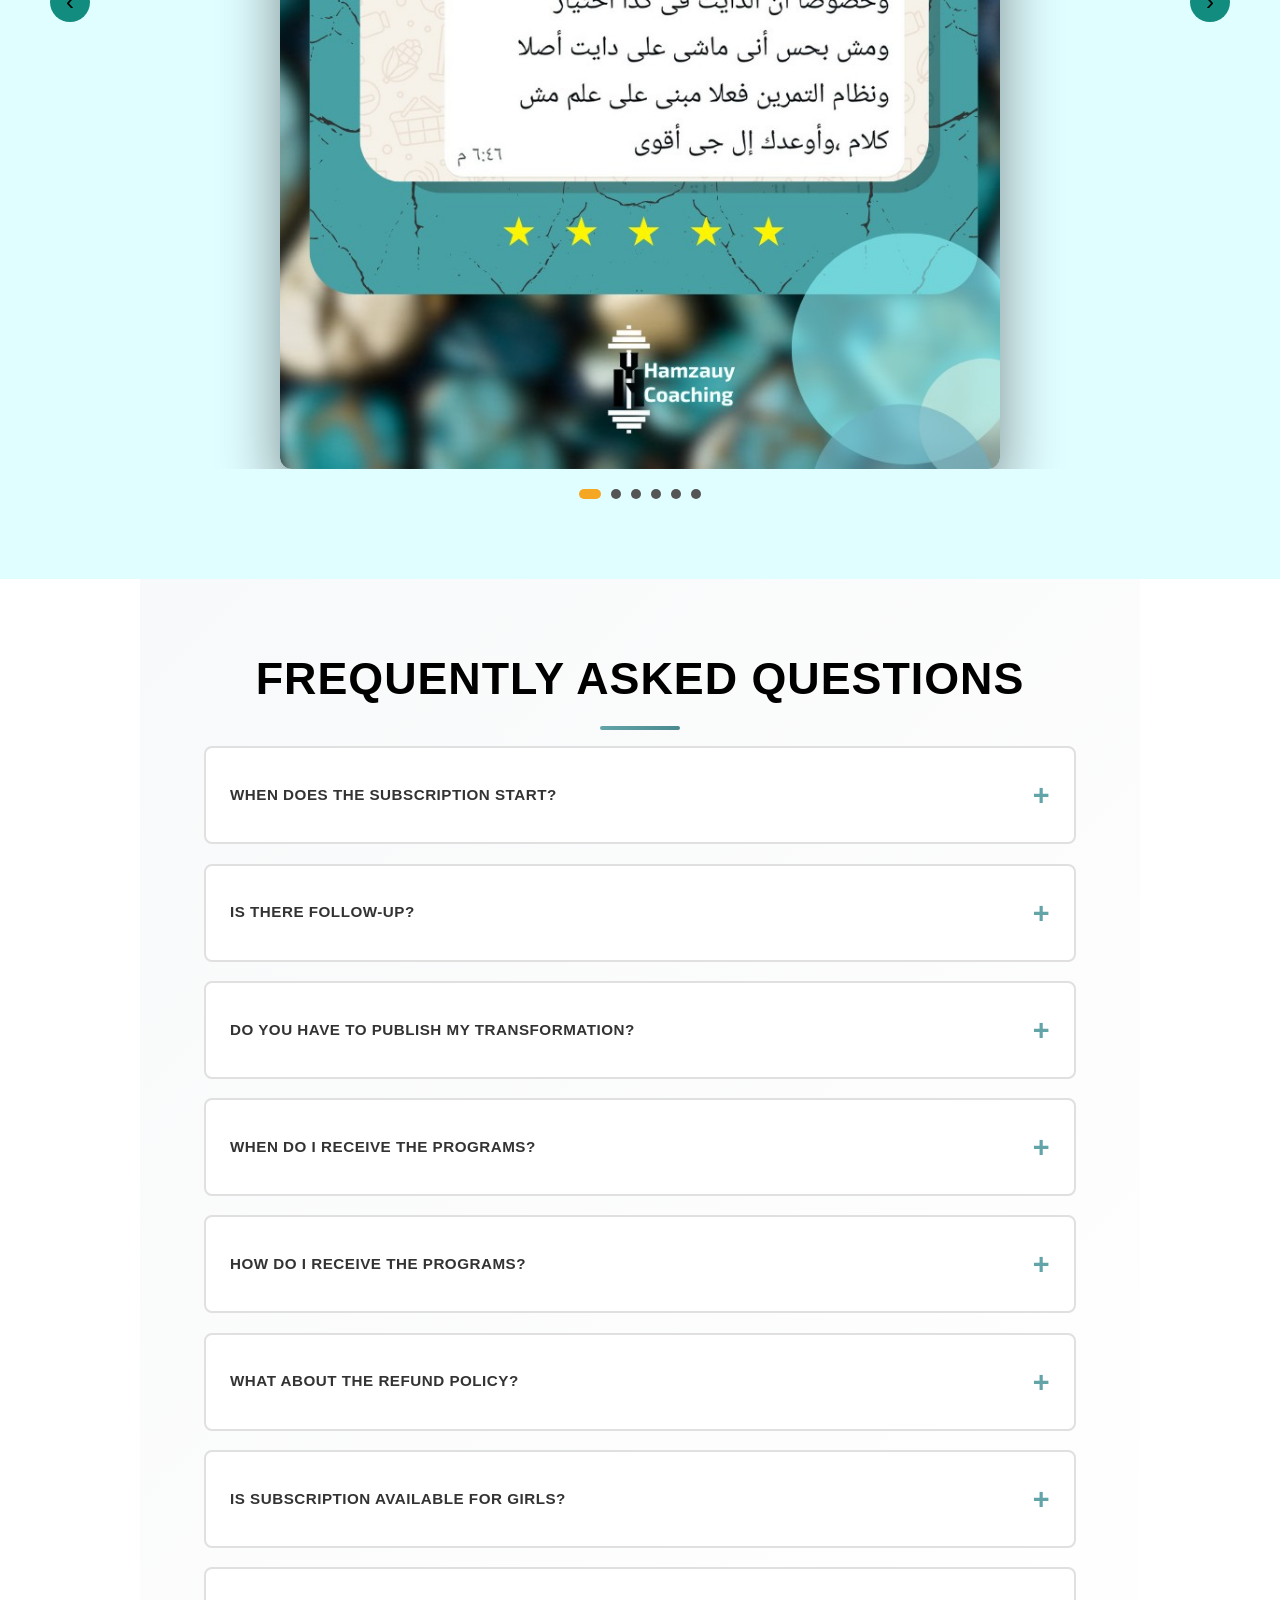
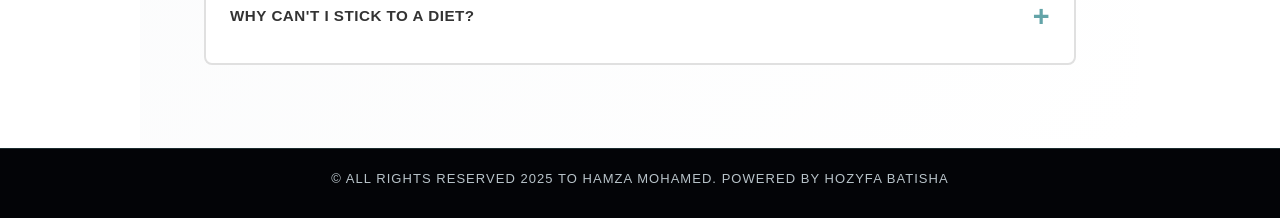
==== commit ea589db4: "update the video siction and make stream from youtube" ====
--- a/index.html
+++ b/index.html
@@ -8,6 +8,11 @@
     <!-- Favicon -->
     <link rel="icon" type="image/png" href="/media/favicon/favicon.ico">
     <link rel="shortcut icon" type="image/png" href="/media/favicon/favicon.ico">
+    <link rel="apple-touch-icon" sizes="180x180" href="/apple-touch-icon.png">
+    <link rel="icon" type="image/png" sizes="32x32" href="/media/favicon/favicon-32x32.png">
+    <link rel="icon" type="image/png" sizes="16x16" href="/media/favicon/favicon-16x16.png">
+    <link rel="manifest" href="/site.webmanifest">
+    <meta name="theme-color" content="#63a4a8">
     
     <link href="https://fonts.googleapis.com/css2?family=Tajawal:wght@300;400;500;700;800;900&display=swap" rel="stylesheet">
     <link rel="stylesheet" href="style.css">
@@ -63,10 +68,16 @@
         <div class="video-container">
             <h2>DECIDED TO START <br> WATCH THIS</h2>
             <div class="video-wrapper">
-                <video width="1000" height="500" controls poster="../media/video/thumbnail.png">
-                    <source src="../media/video/video.mp4" type="video/mp4">
-                    Your browser does not support the video tag.
-                </video>
+                <iframe
+                    title="Hamzauy Coaching Intro Video"
+                    src="https://www.youtube.com/embed/5jAGZ88a72g?rel=0"
+                    width="1000"
+                    height="500"
+                    allow="accelerometer; autoplay; clipboard-write; encrypted-media; gyroscope; picture-in-picture; web-share"
+                    loading="lazy"
+                    referrerpolicy="strict-origin-when-cross-origin"
+                    allowfullscreen>
+                </iframe>
             </div>
             <h2></h2>
         </div>
--- a/style.css
+++ b/style.css
@@ -409,6 +409,7 @@
     letter-spacing: 1px;
     transition: all 0.3s;
     border: none;
+    touch-action: manipulation;
     box-shadow: 0 6px 20px rgba(99, 164, 168, 0.4);
 }
 
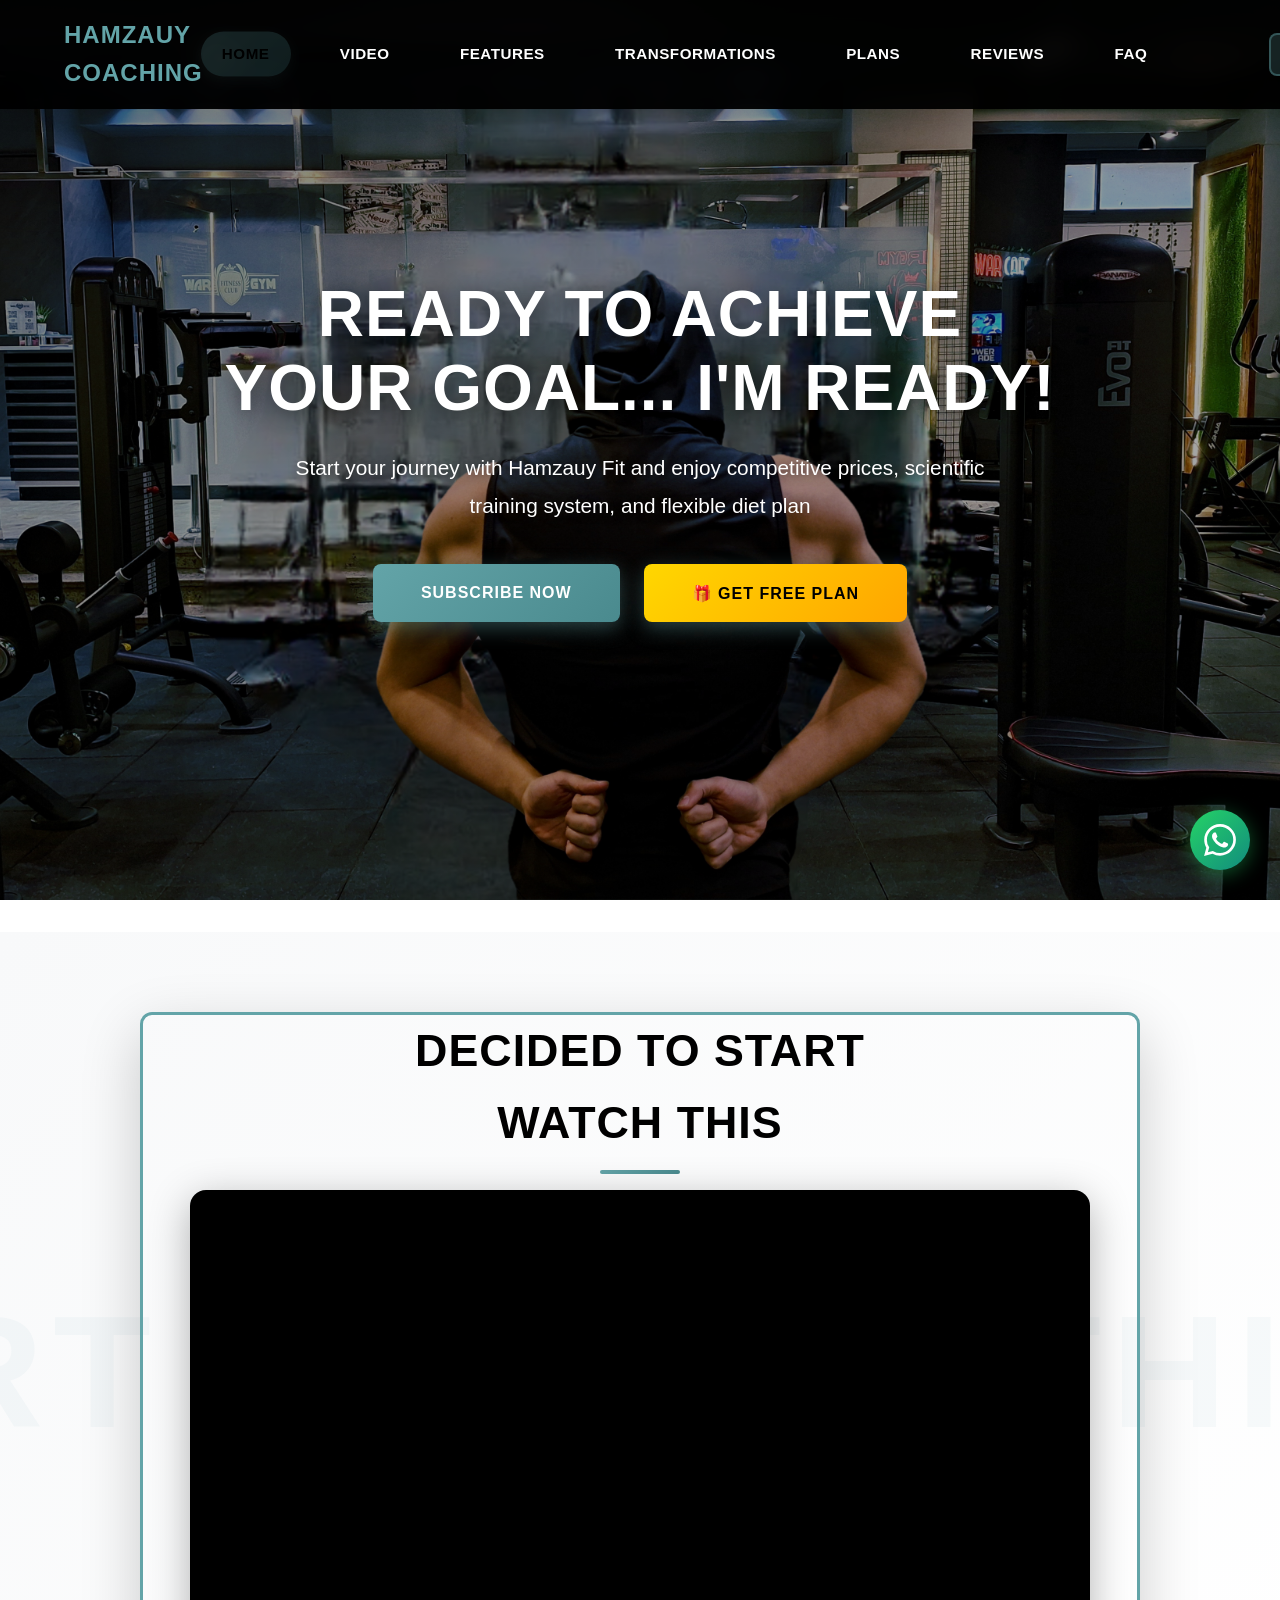
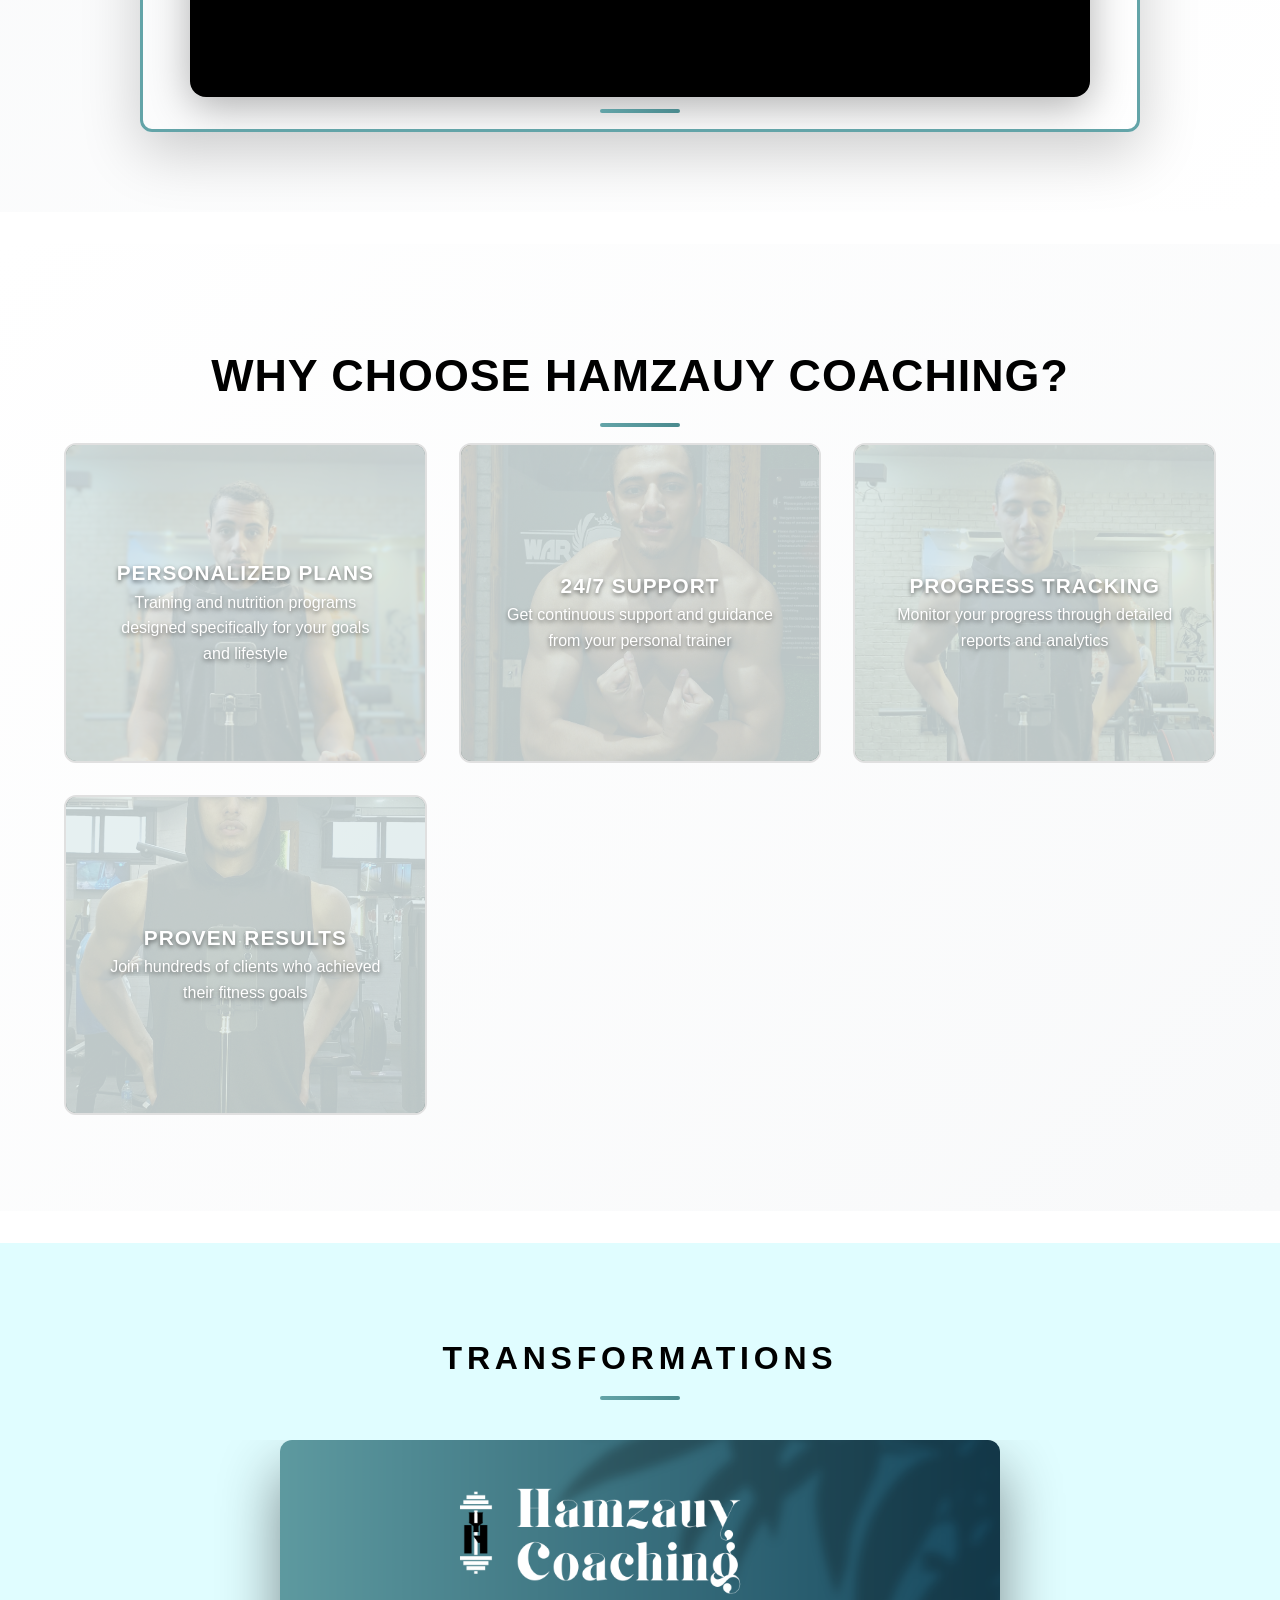
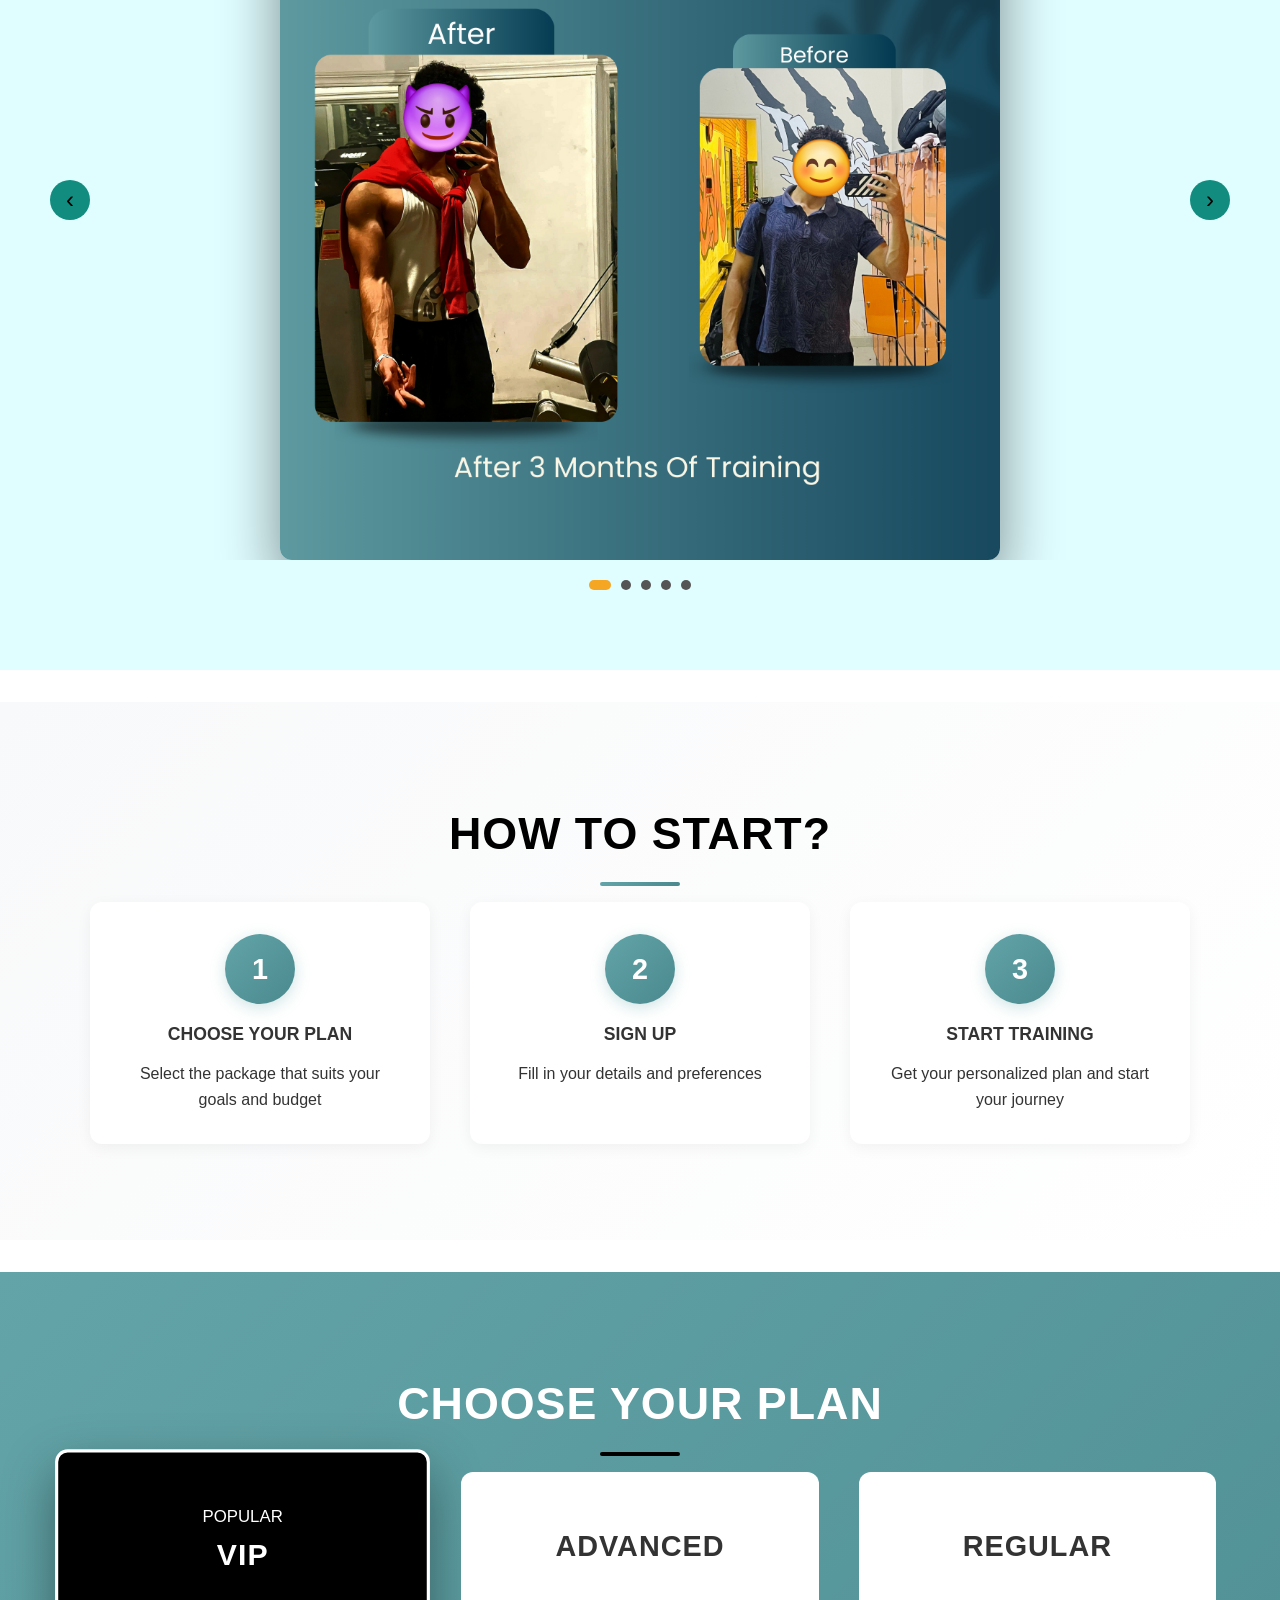
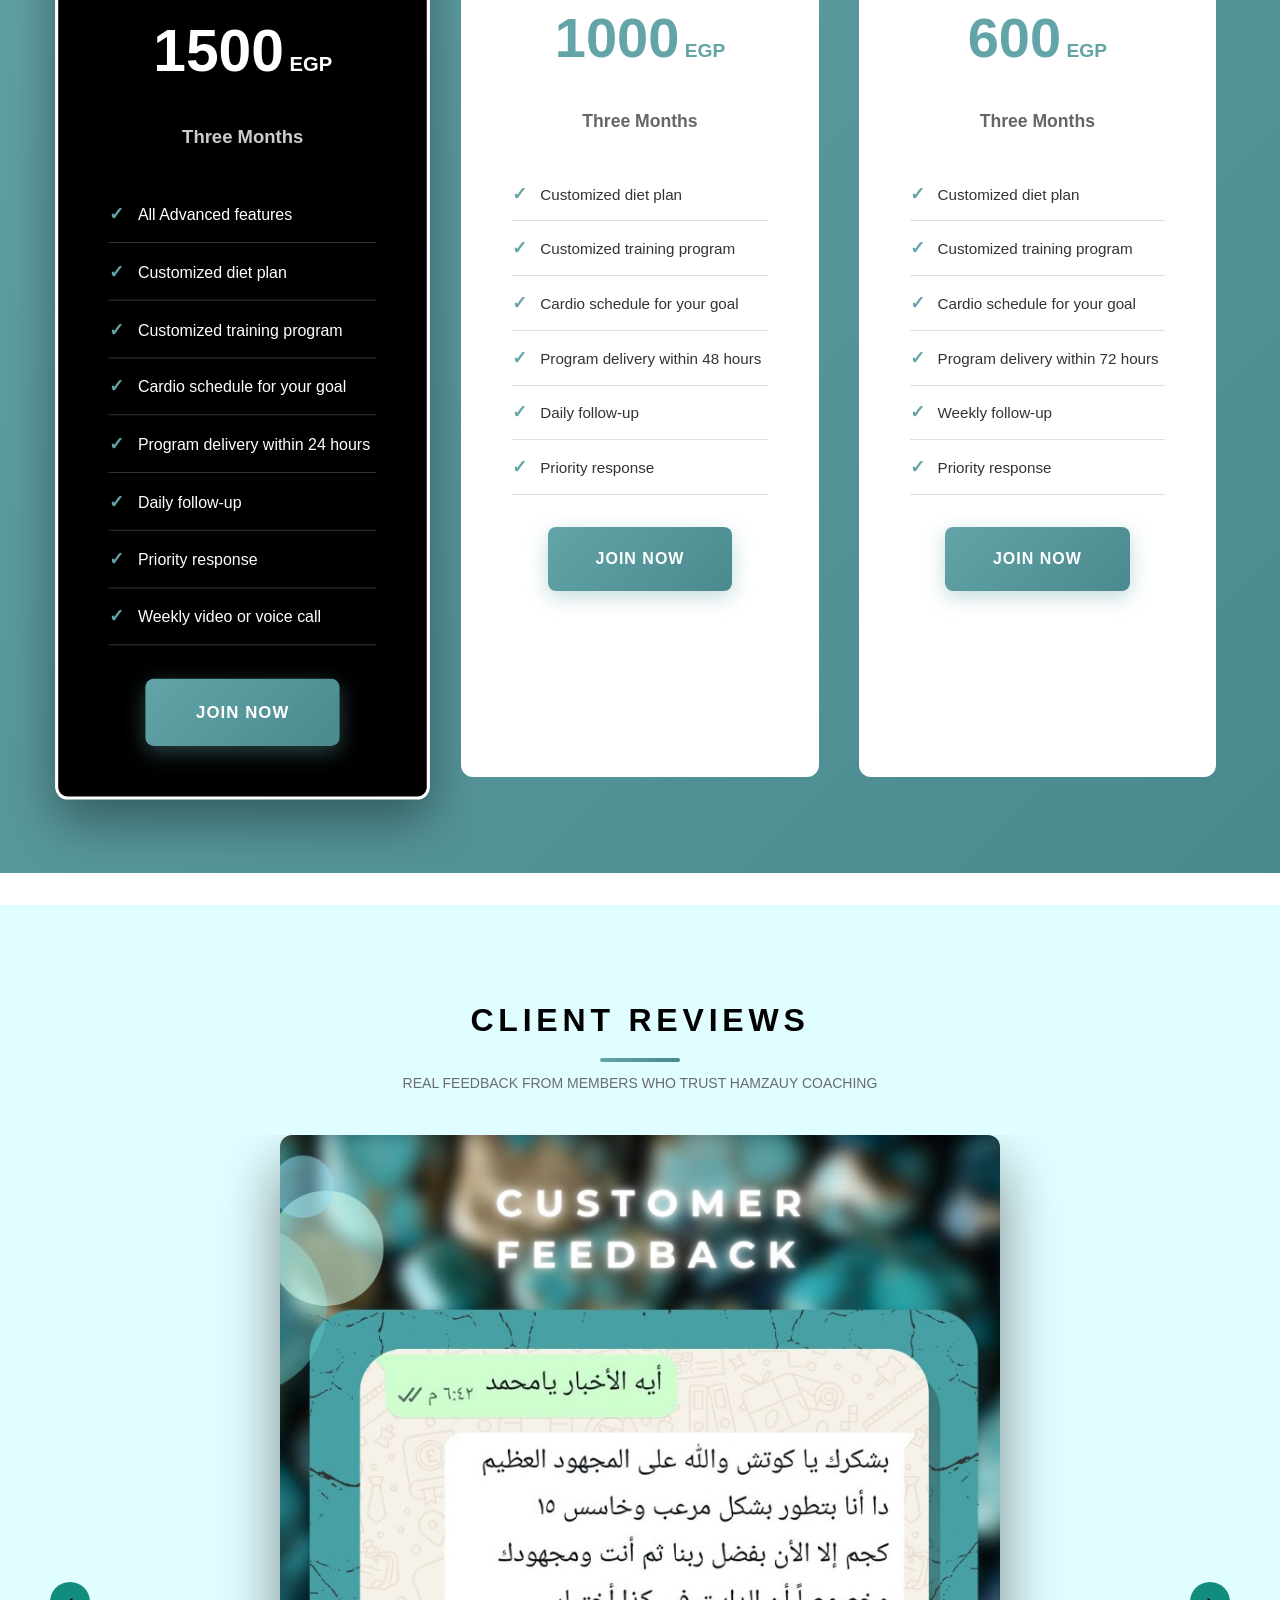
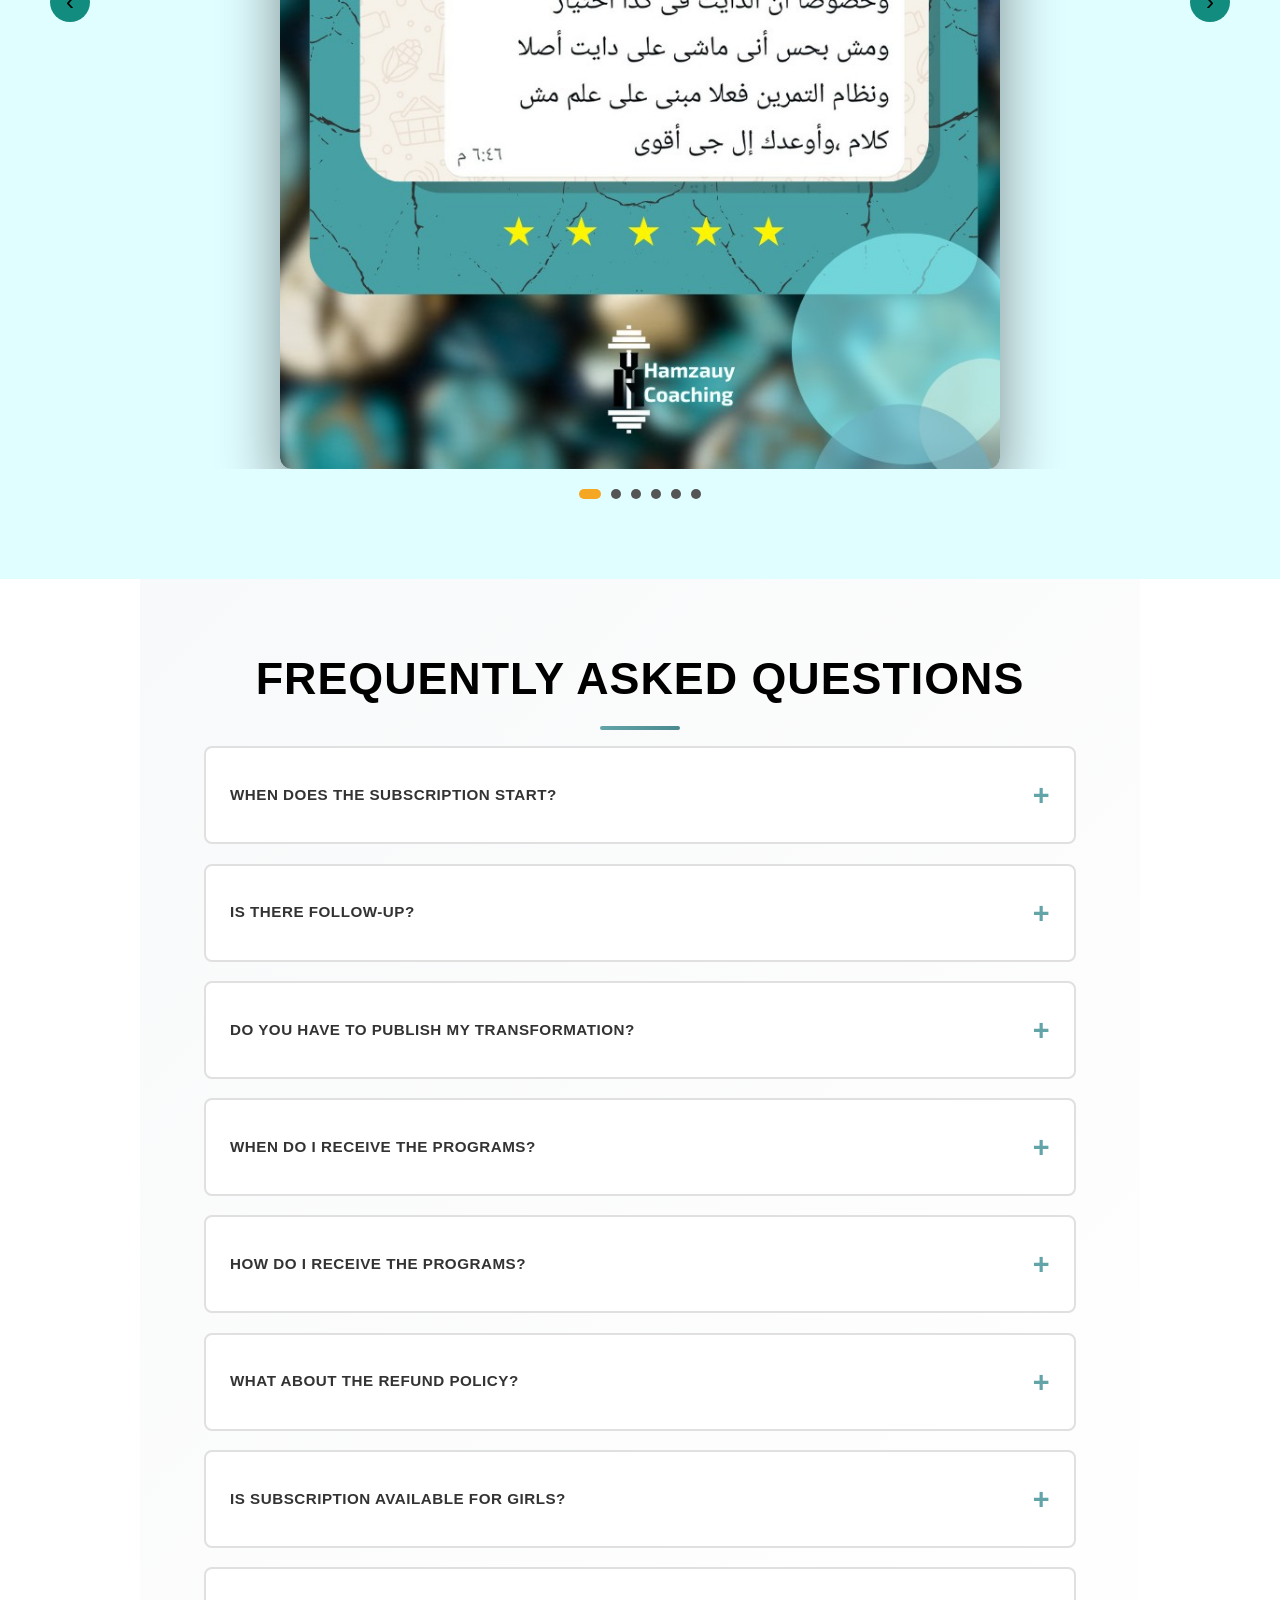
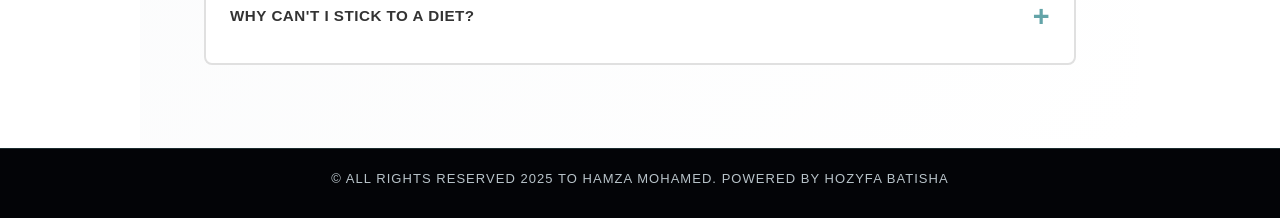
==== commit 69cc8aac: "change hero pic of homescreen background" ====
--- a/index.html
+++ b/index.html
@@ -46,7 +46,7 @@
     </nav>
 
     <!-- Hero -->
-    <section id="home" class="hero" style="background: linear-gradient(135deg, rgba(0,0,0,0.5), rgba(0,0,0,0.3)), url('/media/photos/1.jpeg') center/cover;">
+    <section id="home" class="hero" style="background: linear-gradient(135deg, rgba(0,0,0,0.5), rgba(0,0,0,0.3)), url('/media/photos/hero.png') center/cover;">
         <div class="hero-content">
             <h1>Ready to Achieve Your Goal... I'm Ready!</h1>
             <p>Start your journey with Hamzauy Fit and enjoy competitive prices, scientific training system, and flexible diet plan</p>
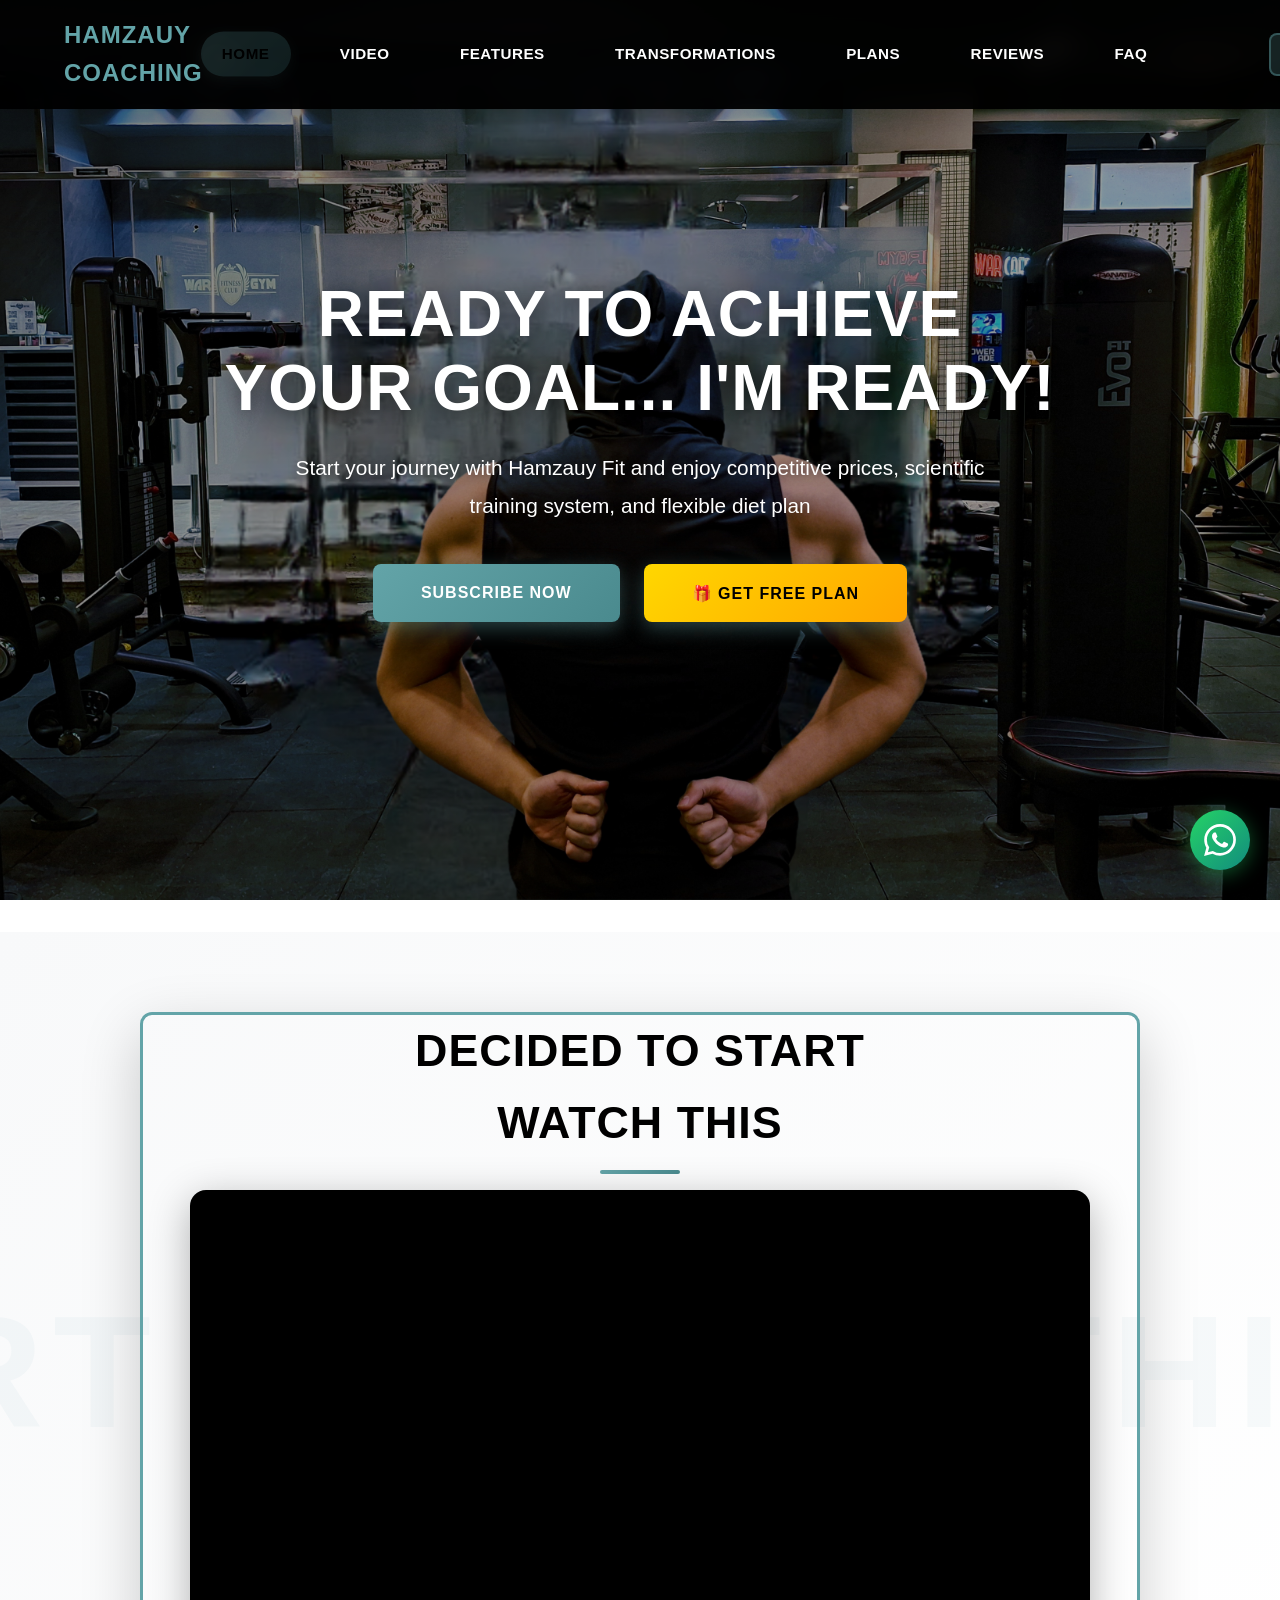
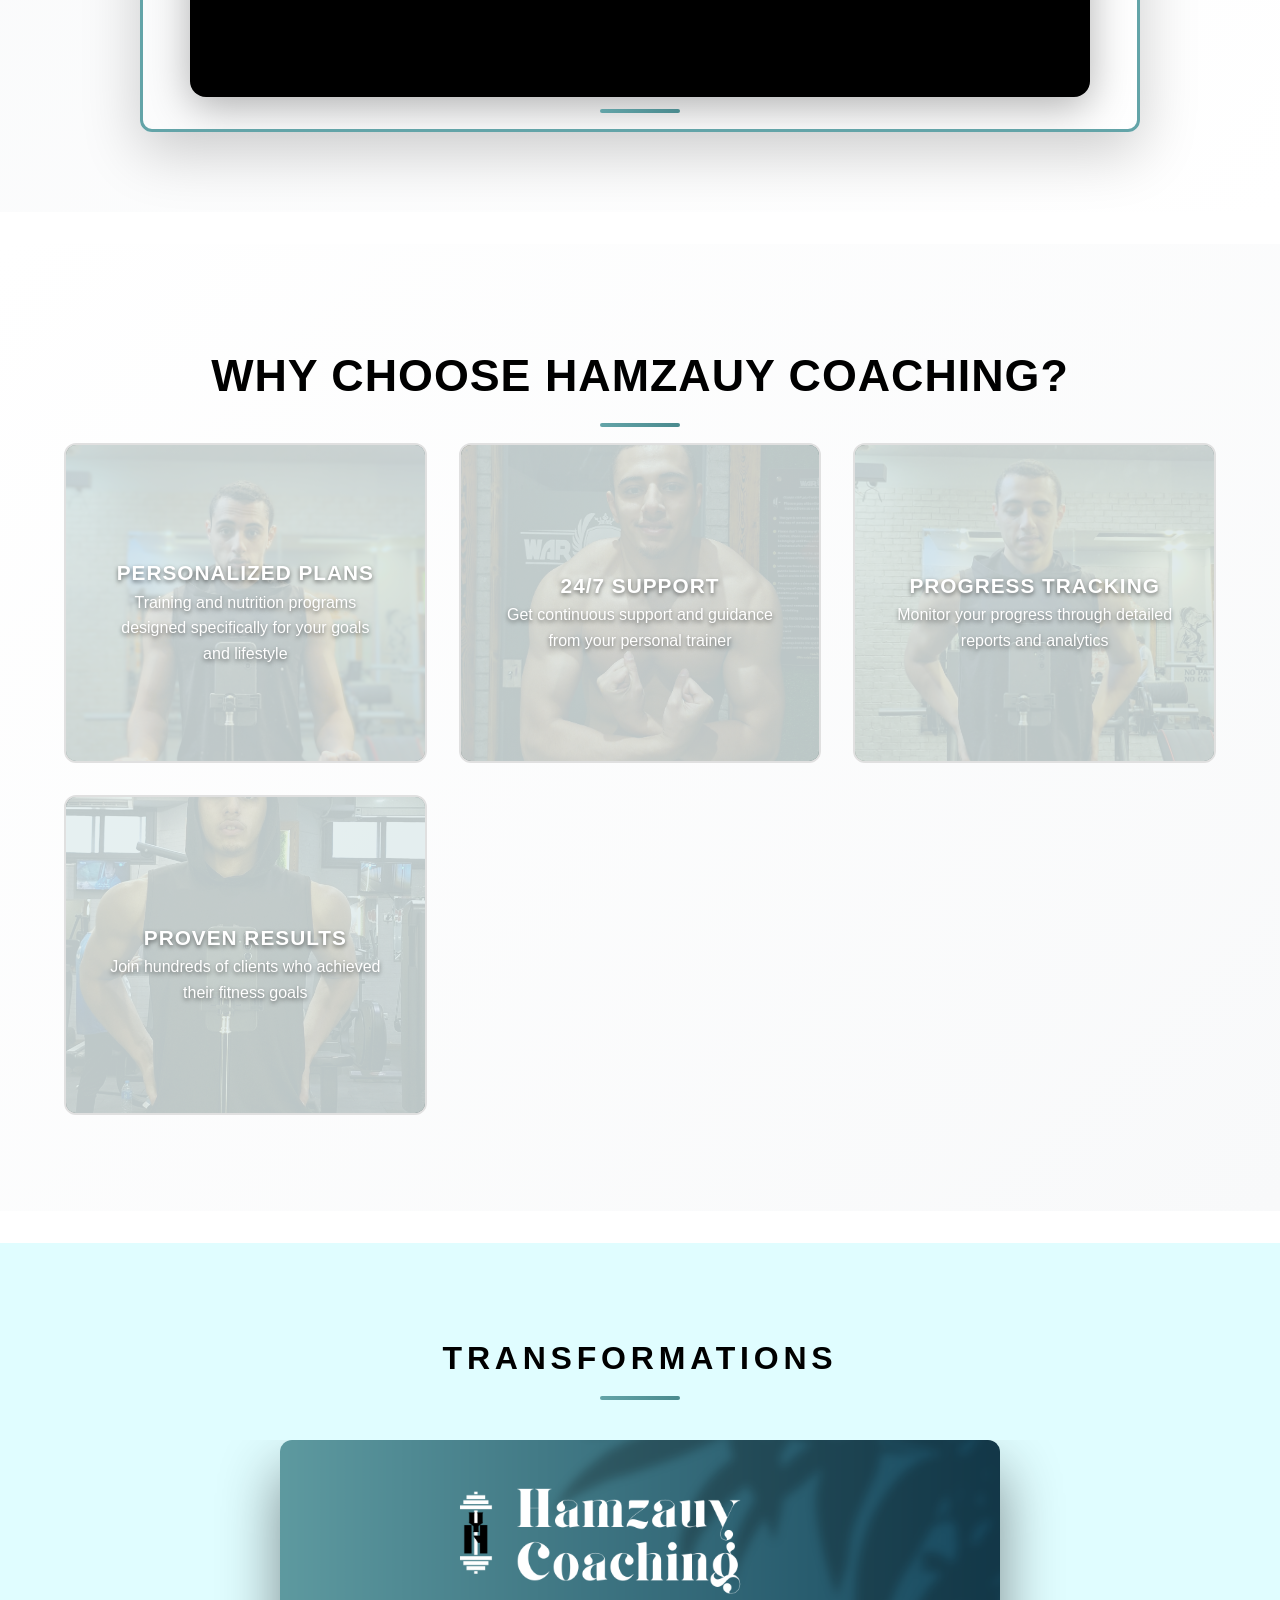
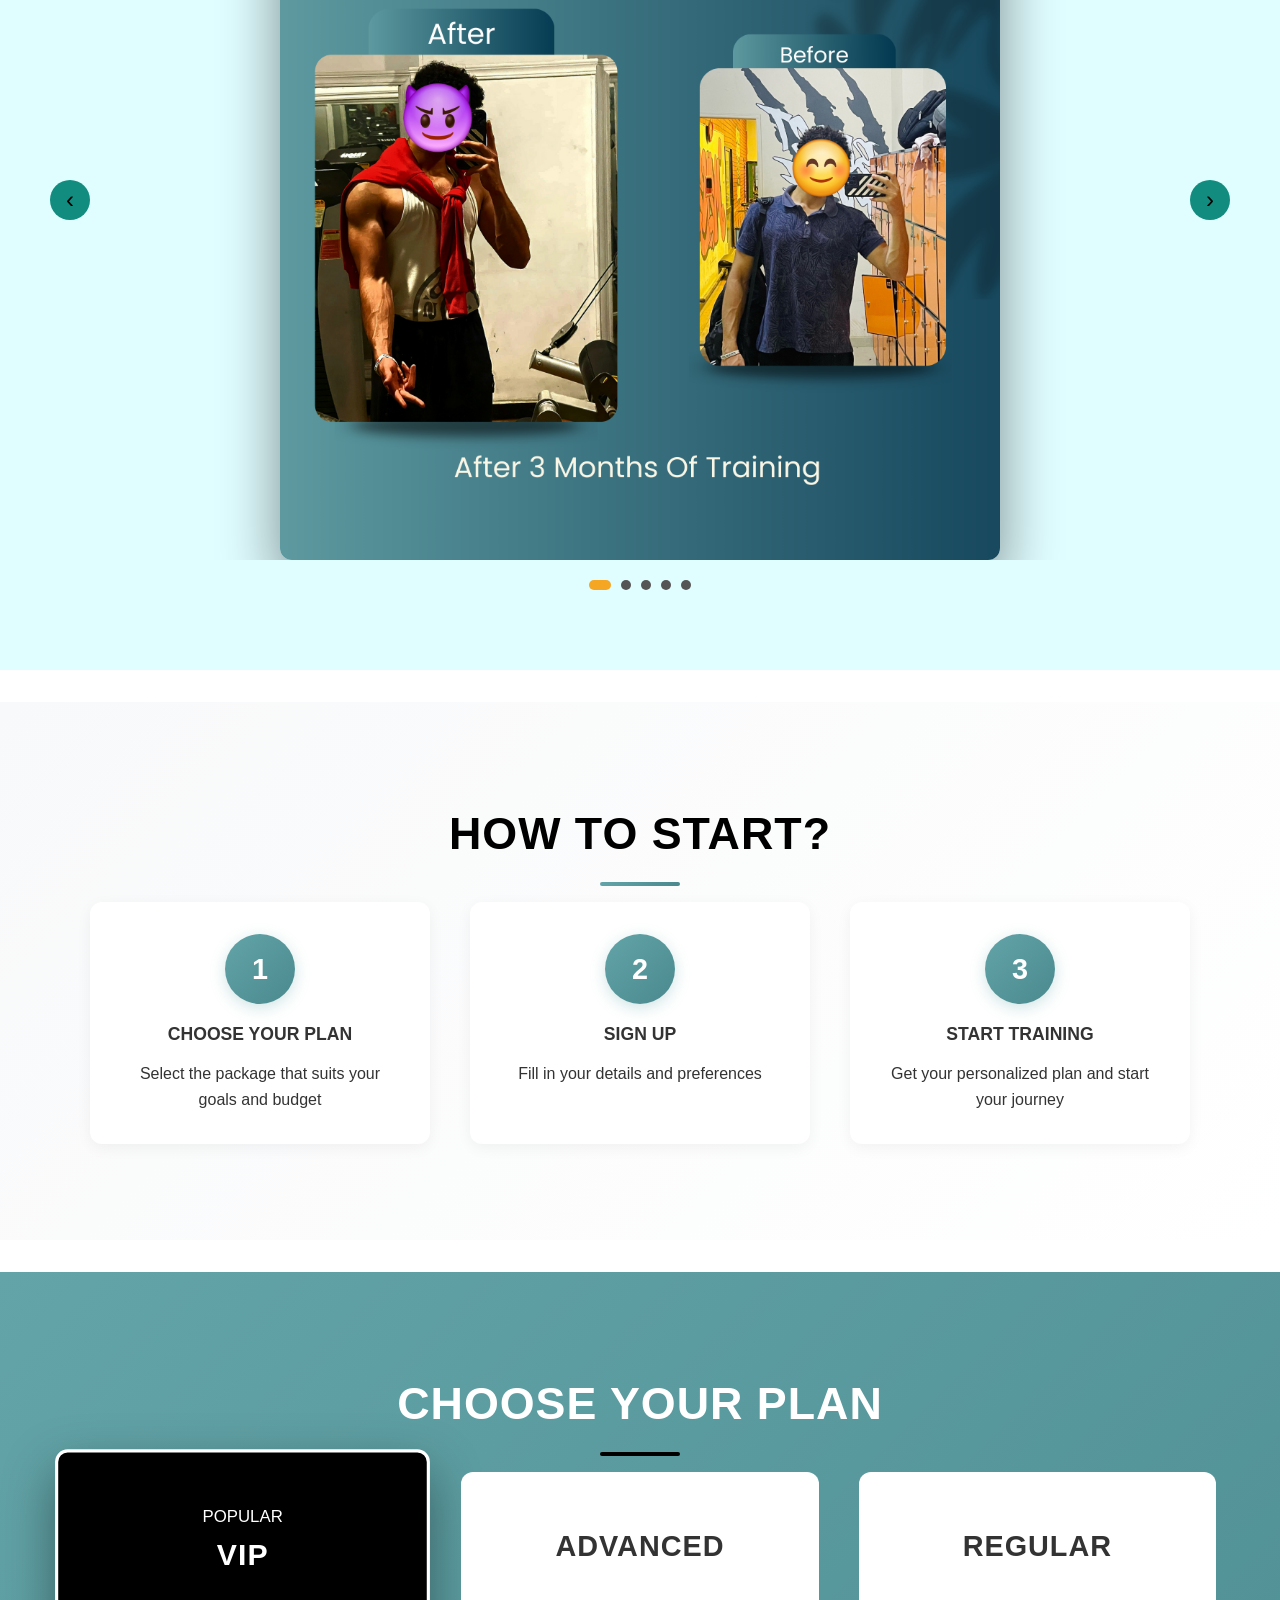
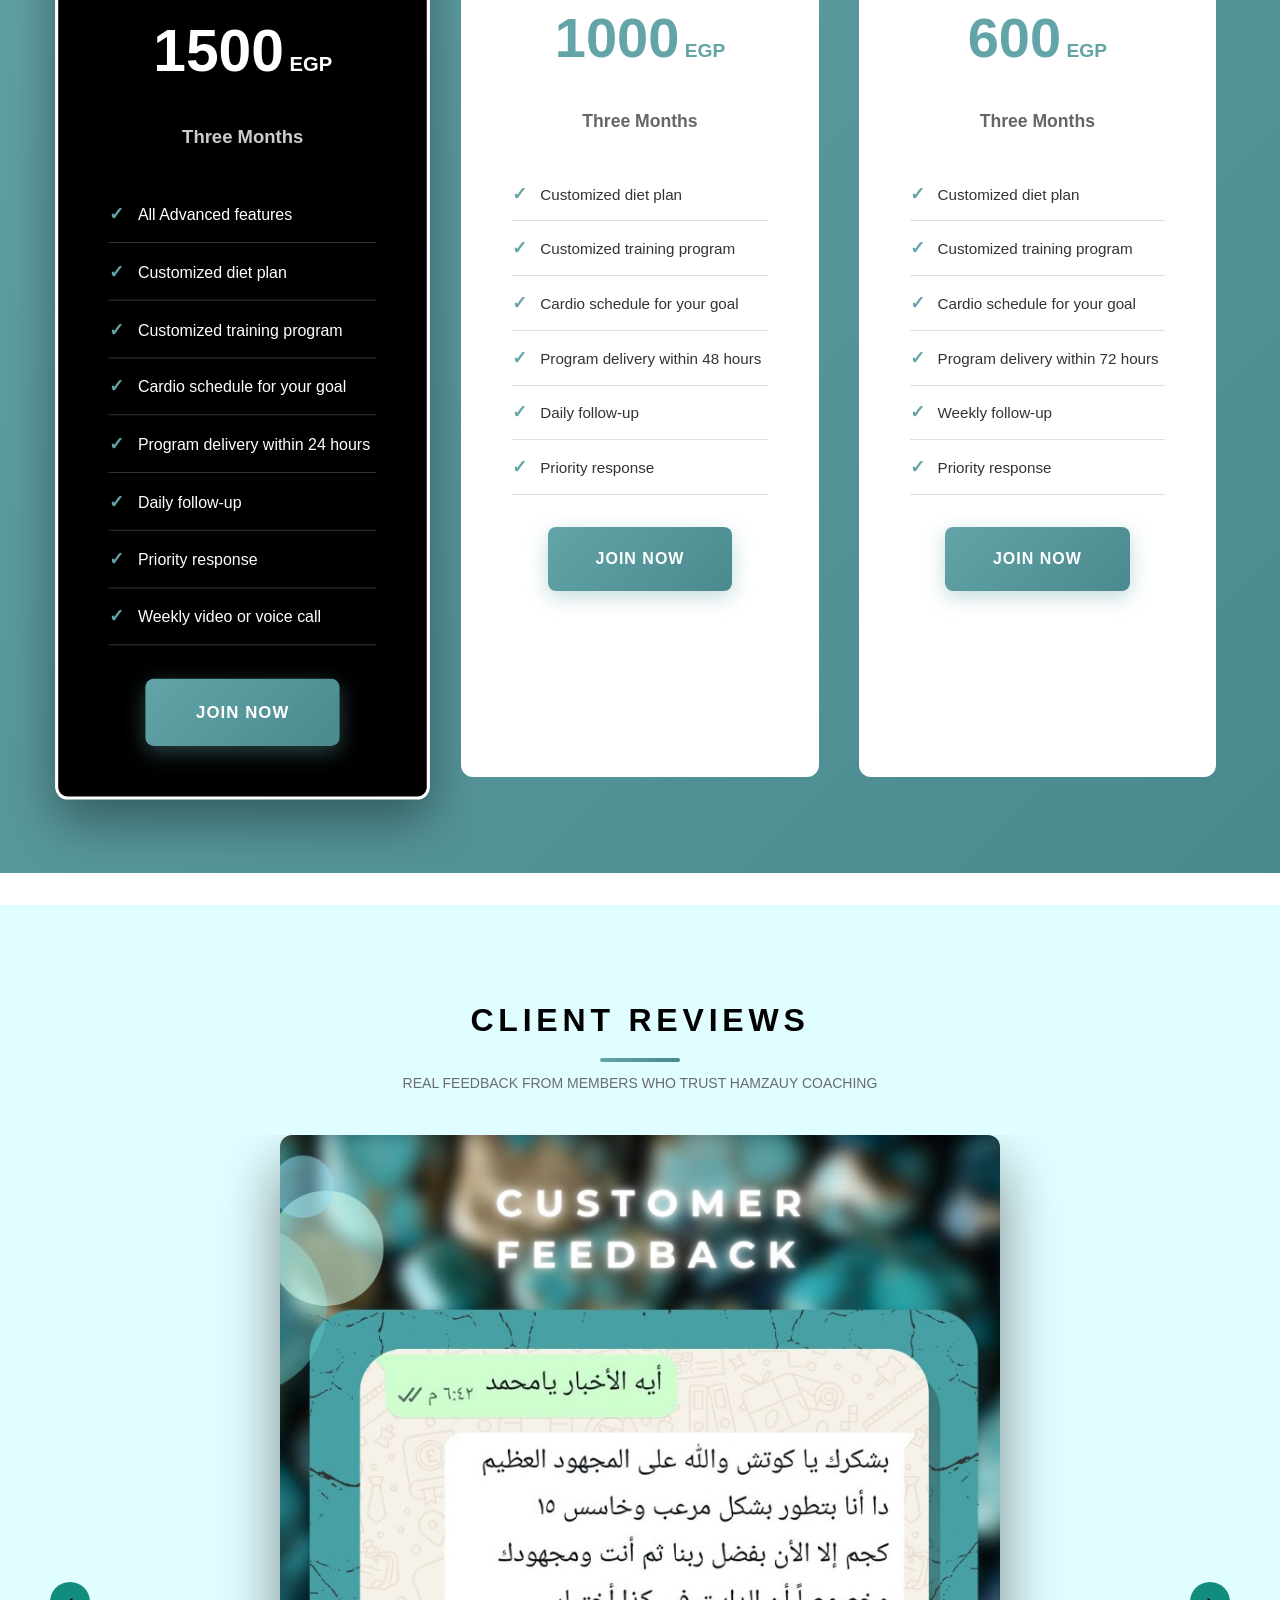
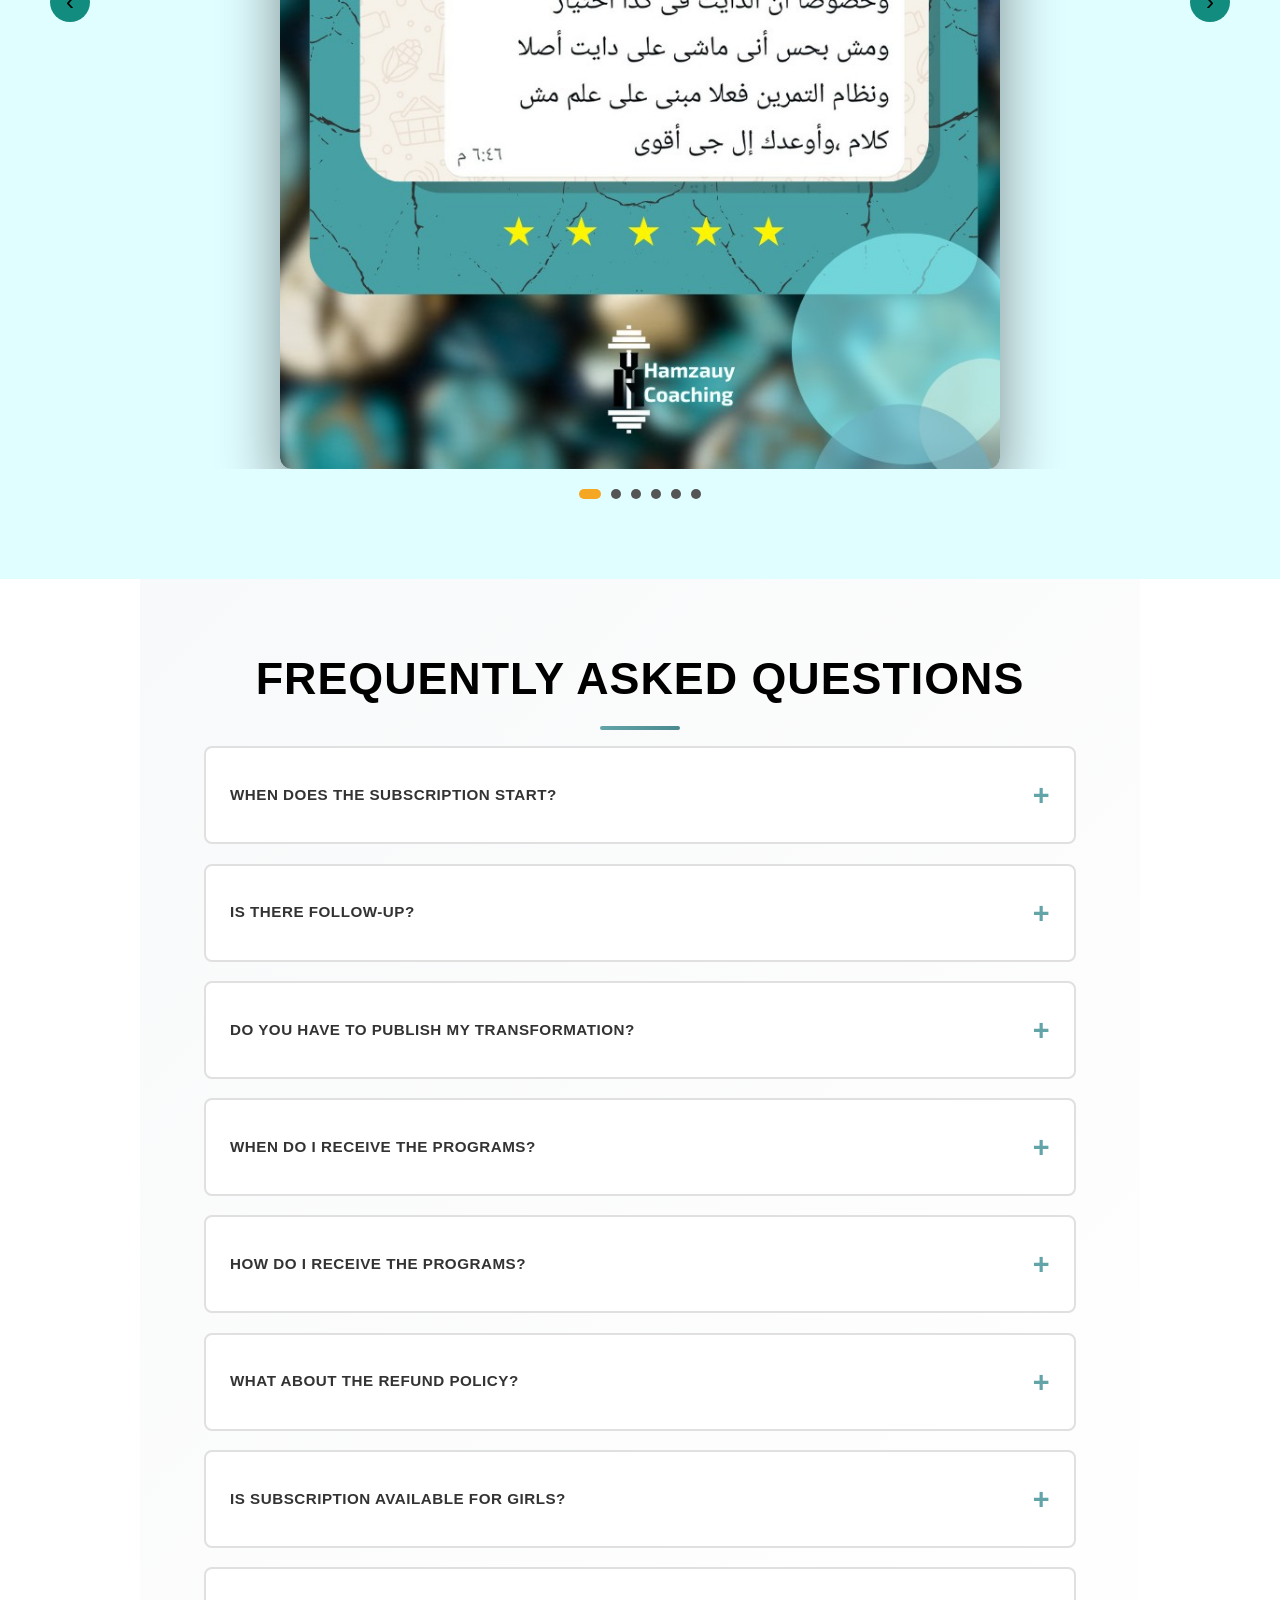
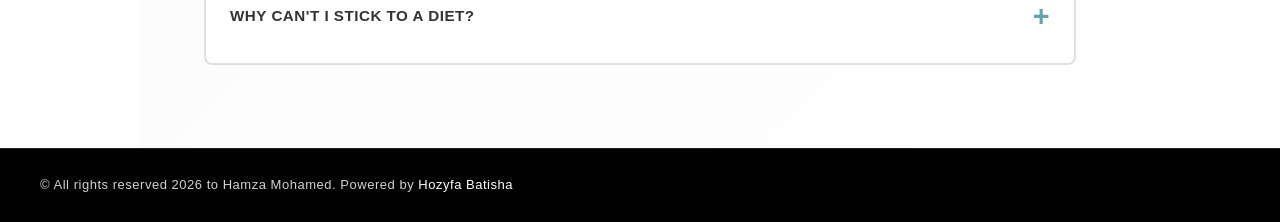
==== commit 5e8e9cbf: "update credits section" ====
--- a/index.html
+++ b/index.html
@@ -211,8 +211,10 @@
         <div class="faq-item"><div class="faq-question"><span>Why can't I stick to a diet?</span><span class="faq-toggle">+</span></div><div class="faq-answer"><p>Because you're not following a plan that's suitable for you and your favorite foods, which makes it easy for you to stick to the diet.</p></div></div>
     </section>
 
-    <footer class="site-credits">
-        <p>© All rights reserved 2025 to Hamza Mohamed. Powered by Hozyfa Batisha</p>
+    <footer class="site-credits" aria-label="Site credits and policies">
+        <div class="site-credits-inner">
+            <p class="site-credits-text">© All rights reserved 2026 to Hamza Mohamed. Powered by <a href="https://hozyfa-batisha.github.io/" target="_blank" rel="noopener noreferrer">Hozyfa Batisha</a></p>
+        </div>
     </footer>
 
     <script src="script.js"></script>
--- a/style.css
+++ b/style.css
@@ -2171,16 +2171,61 @@
 }
 
 .site-credits {
-    padding: 20px 16px 28px;
-    text-align: center;
-    background: #030407;
-    border-top: 1px solid rgba(99, 164, 168, 0.25);
-}
-
-.site-credits p {
+    background: #020202;
+    border-top: 1px solid rgba(255, 255, 255, 0.12);
+    padding: 26px 16px;
+}
+
+.site-credits-inner {
+    max-width: 1200px;
+    margin: 0 auto;
+    display: flex;
+    align-items: center;
+    justify-content: space-between;
+    gap: 16px 28px;
+    flex-wrap: wrap;
+}
+
+.site-credits-text,
+.site-credits-location {
     margin: 0;
-    color: #b8c3c9;
+    color: #d2d2d2;
     font-size: 13px;
+    letter-spacing: 0.04em;
+}
+
+.site-credits-text a,
+.site-credits-location a,
+.site-credits-links a {
+    color: #ffffff;
+    text-decoration: none;
+    transition: color 0.2s ease;
+}
+
+.site-credits-text a:hover,
+.site-credits-location a:hover,
+.site-credits-links a:hover {
+    color: #63a4a8;
+}
+
+.site-credits-links {
+    display: flex;
+    align-items: center;
+    justify-content: center;
+    gap: 8px 18px;
+    flex-wrap: wrap;
+}
+
+.site-credits-links a {
+    font-size: 12px;
     letter-spacing: 0.08em;
     text-transform: uppercase;
-}
+    color: #b6c0c8;
+}
+
+@media (max-width: 900px) {
+    .site-credits-inner {
+        flex-direction: column;
+        text-align: center;
+    }
+}
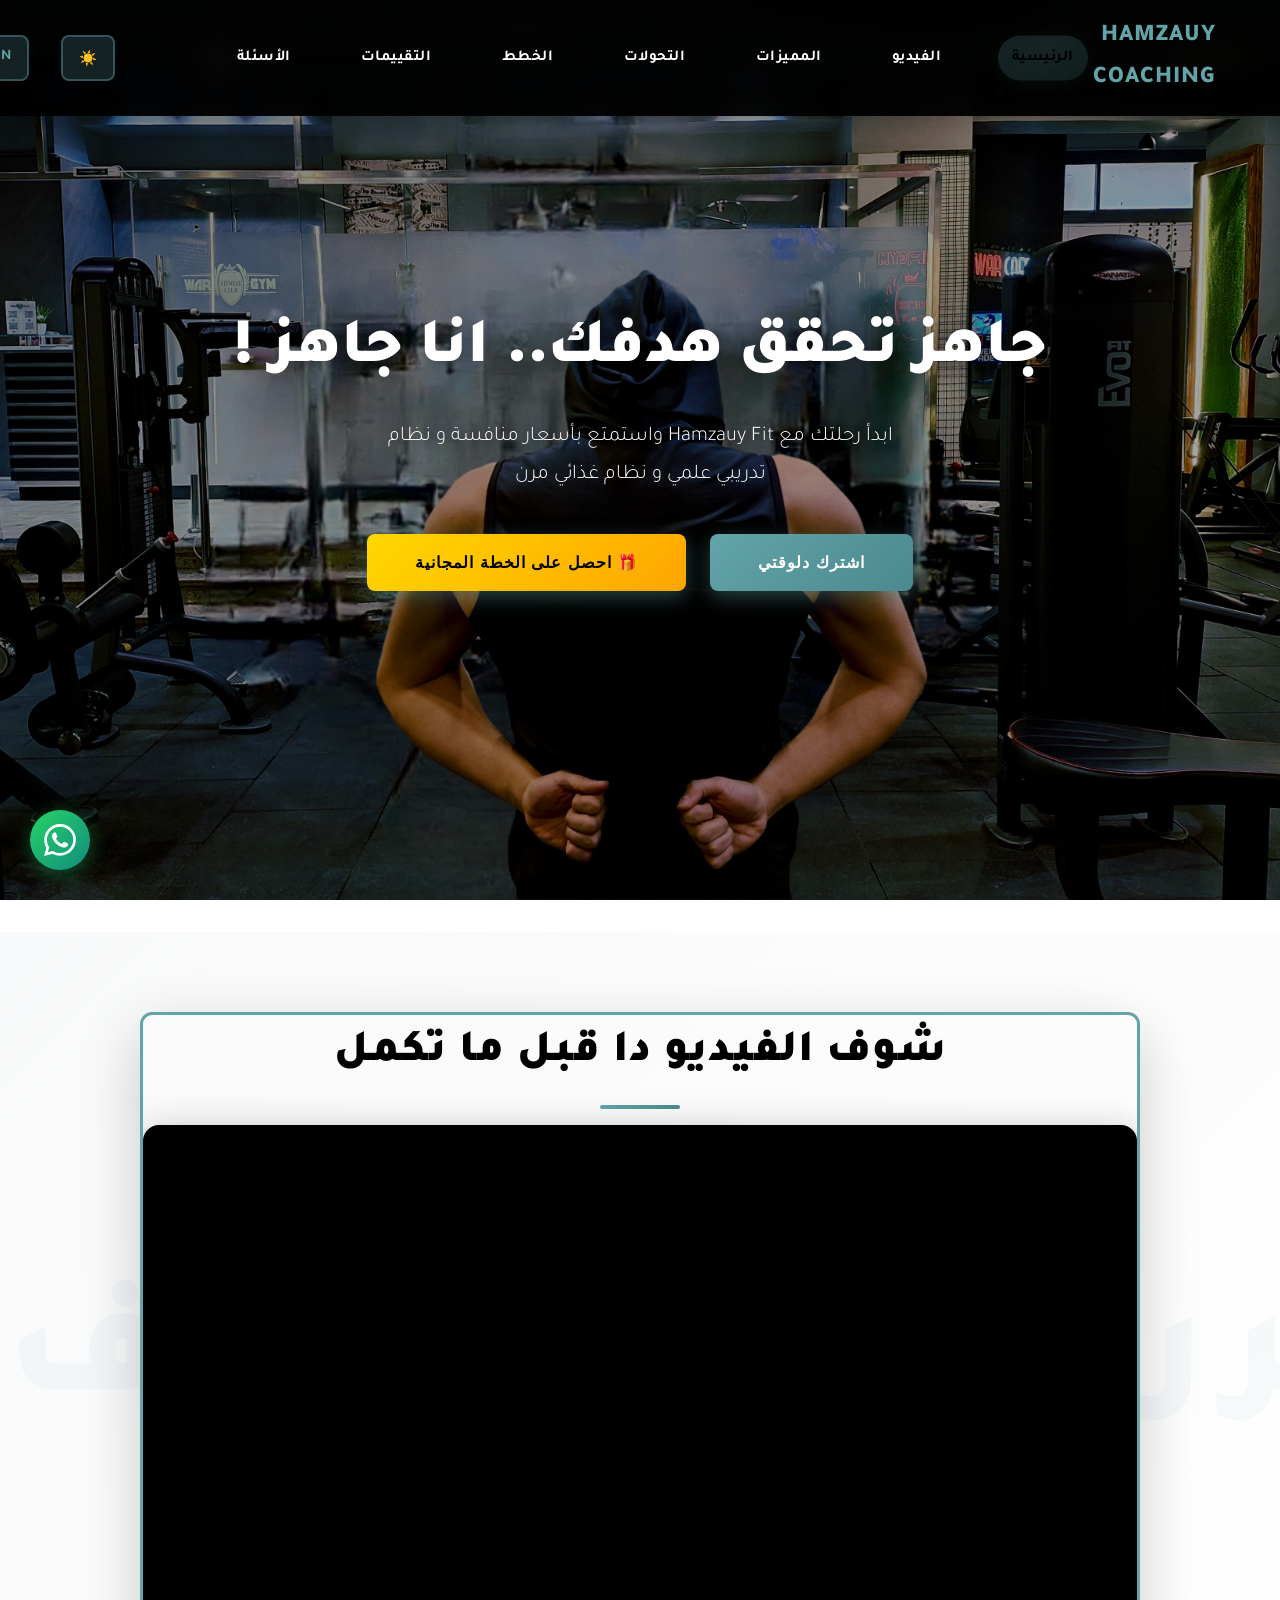
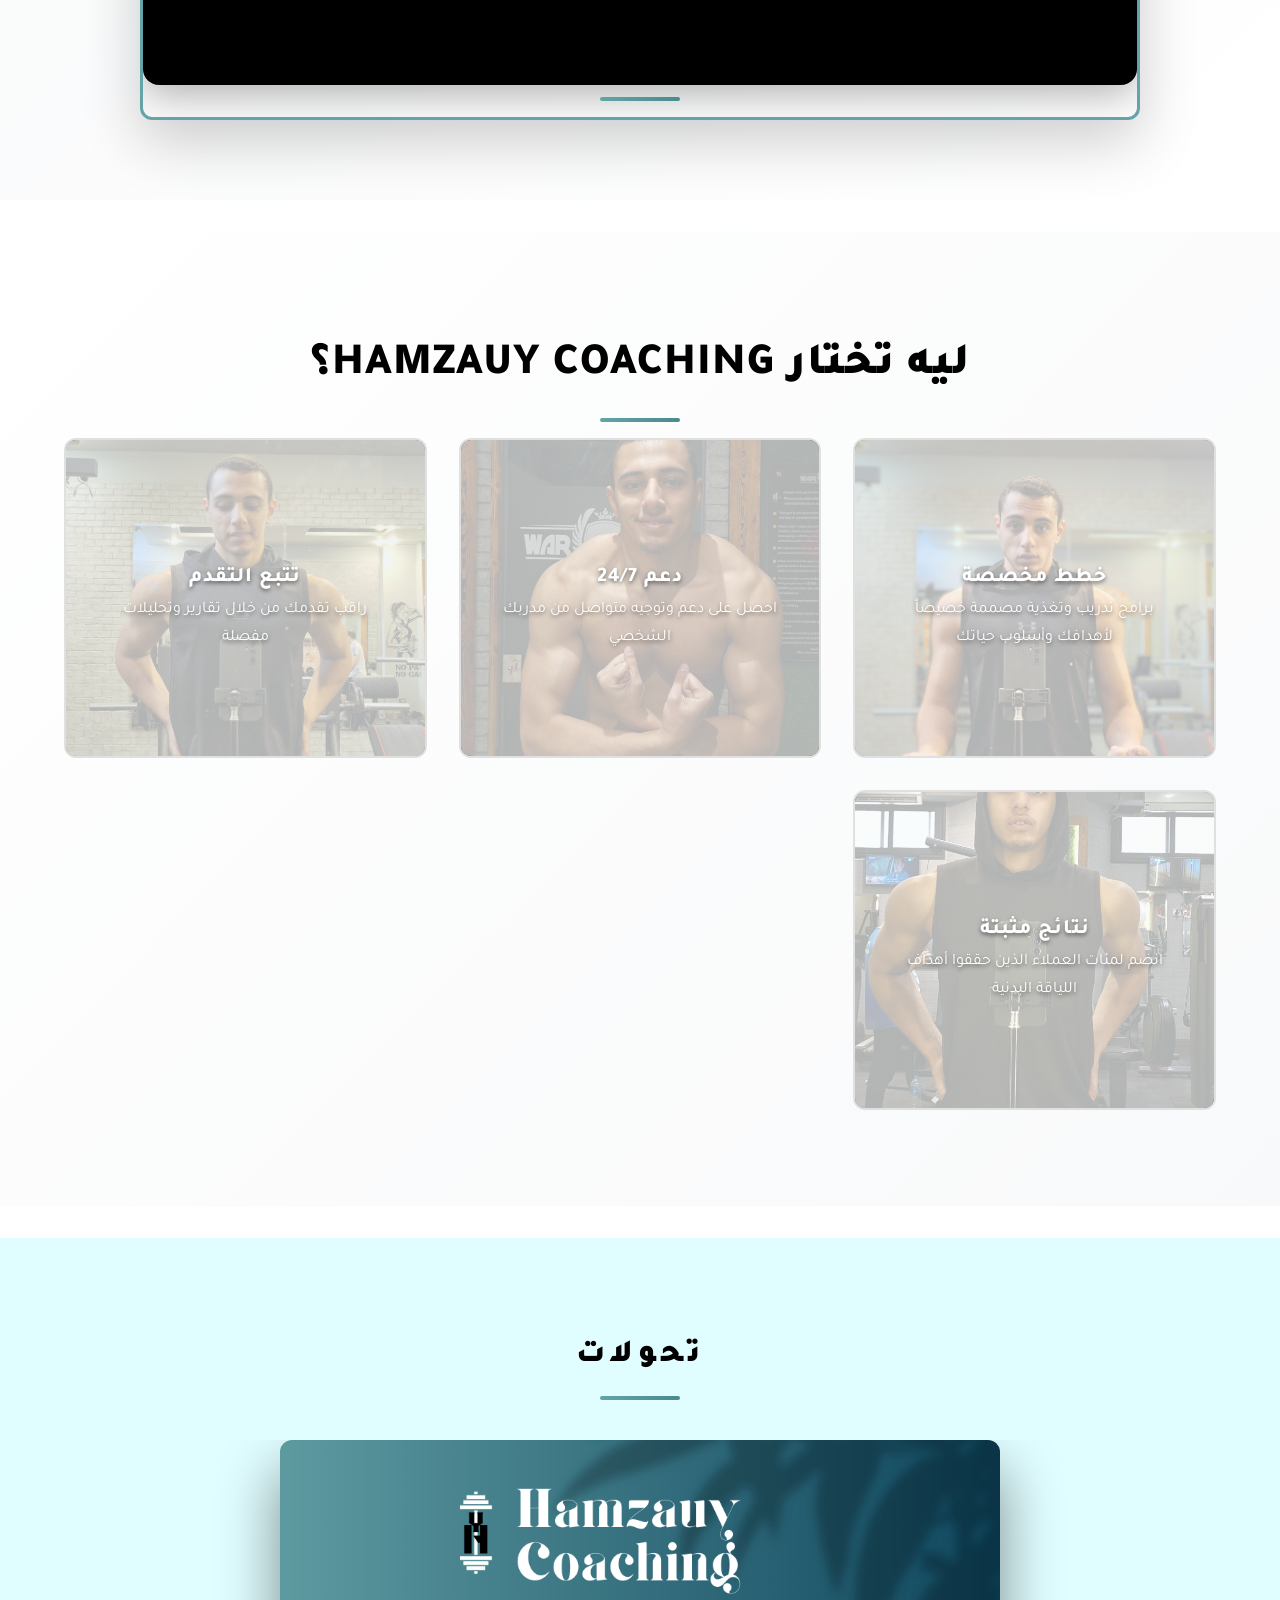
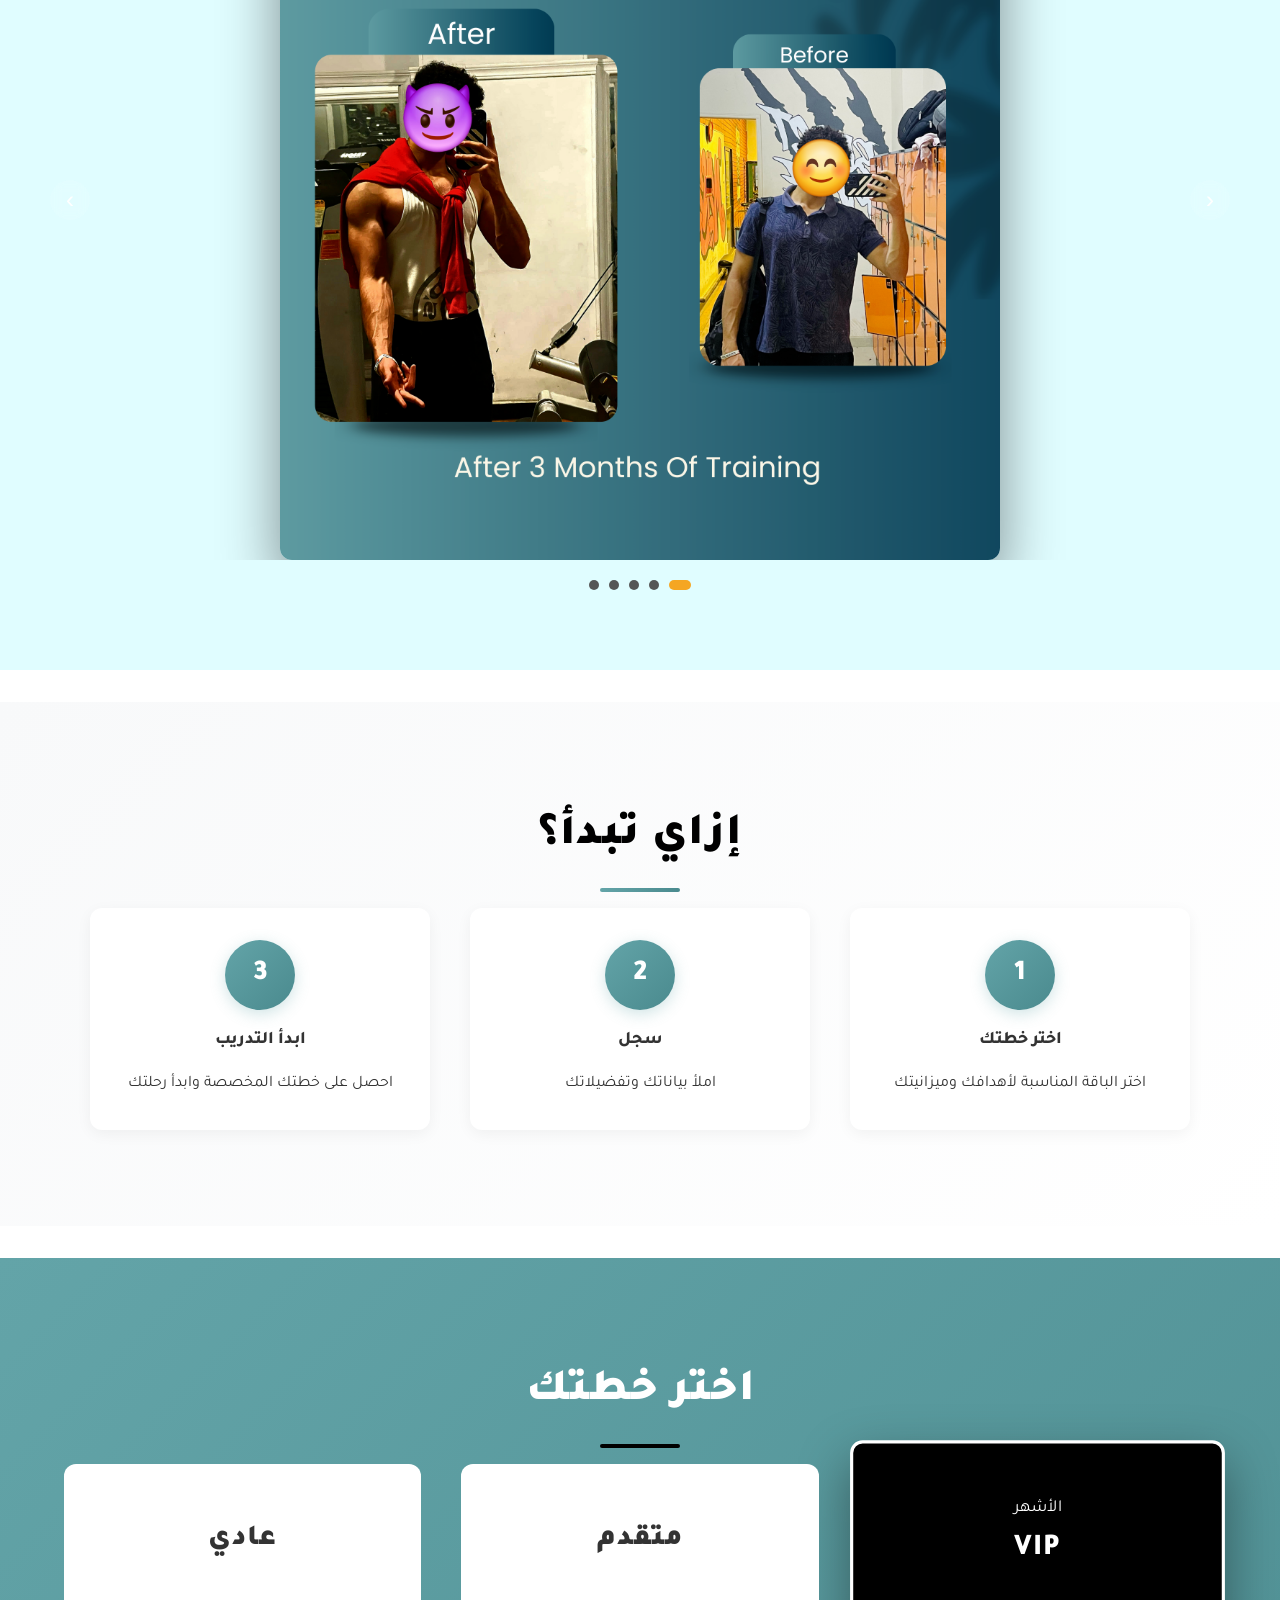
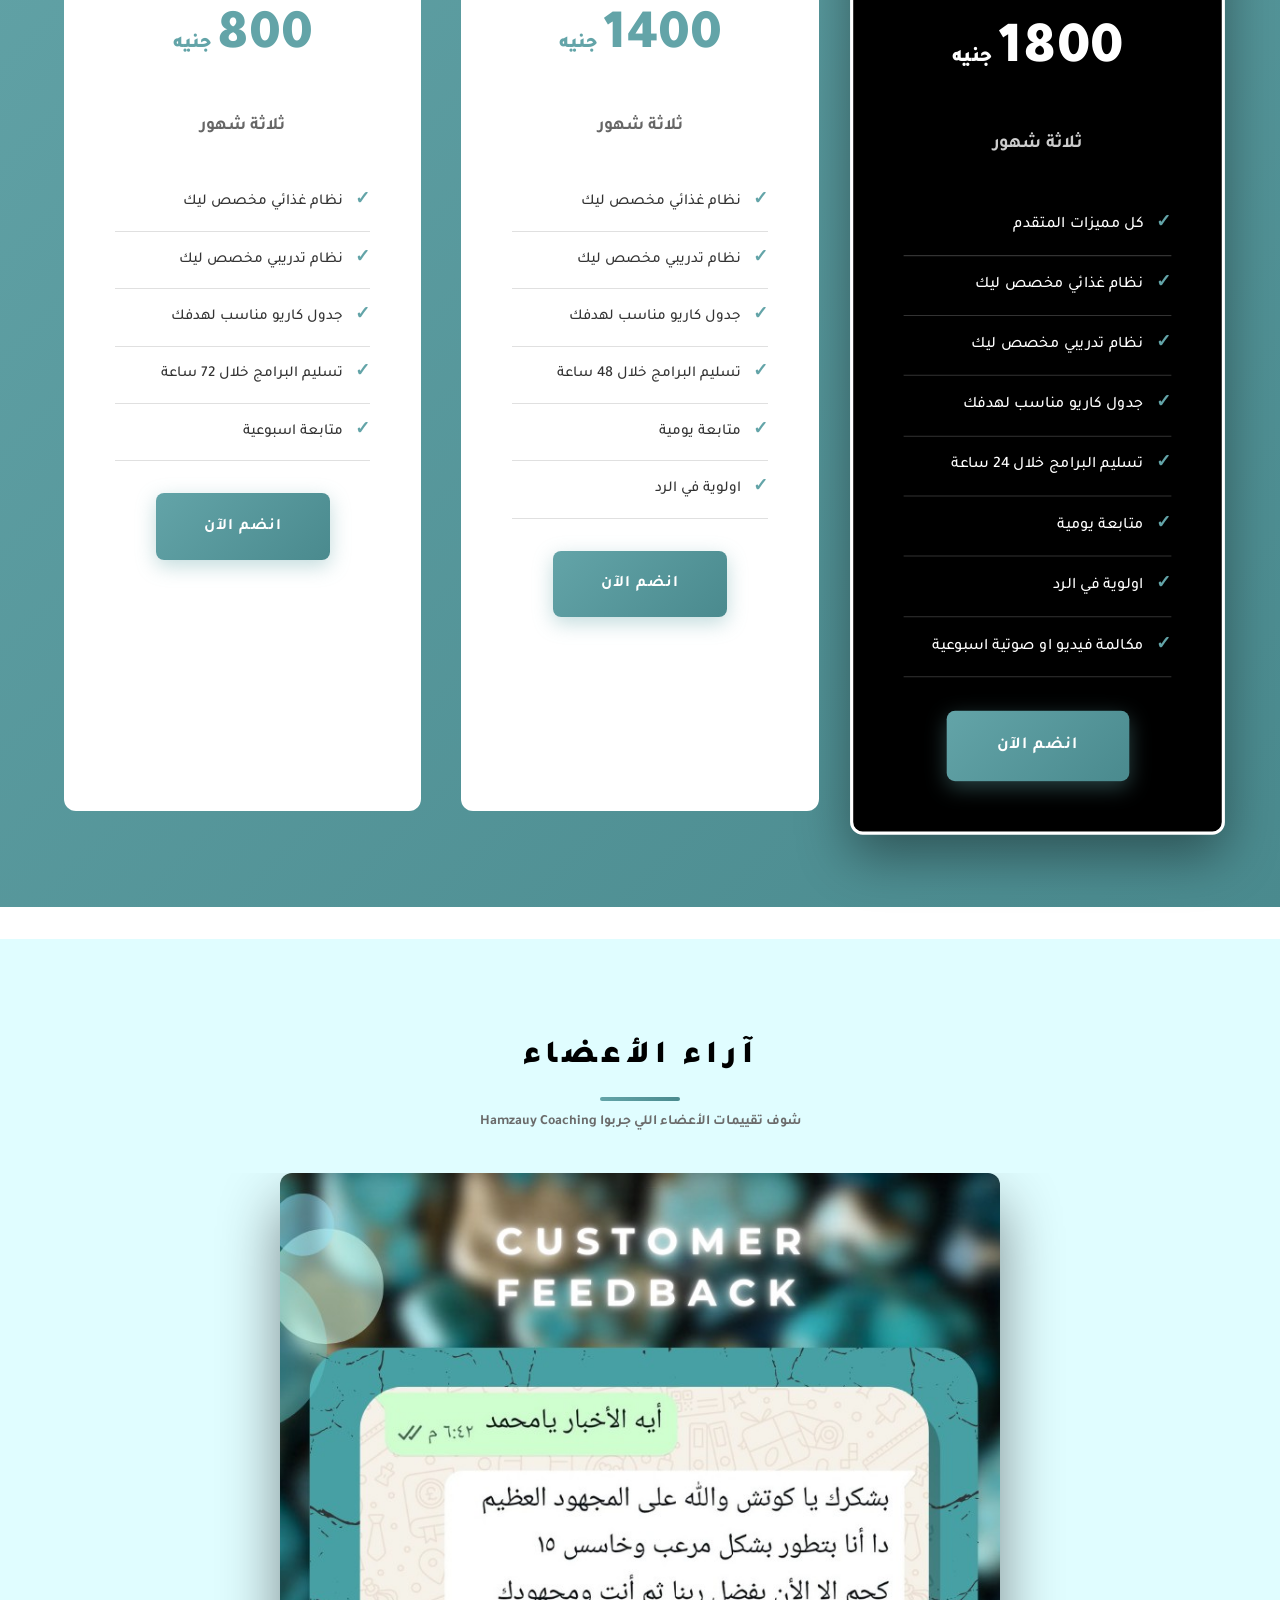
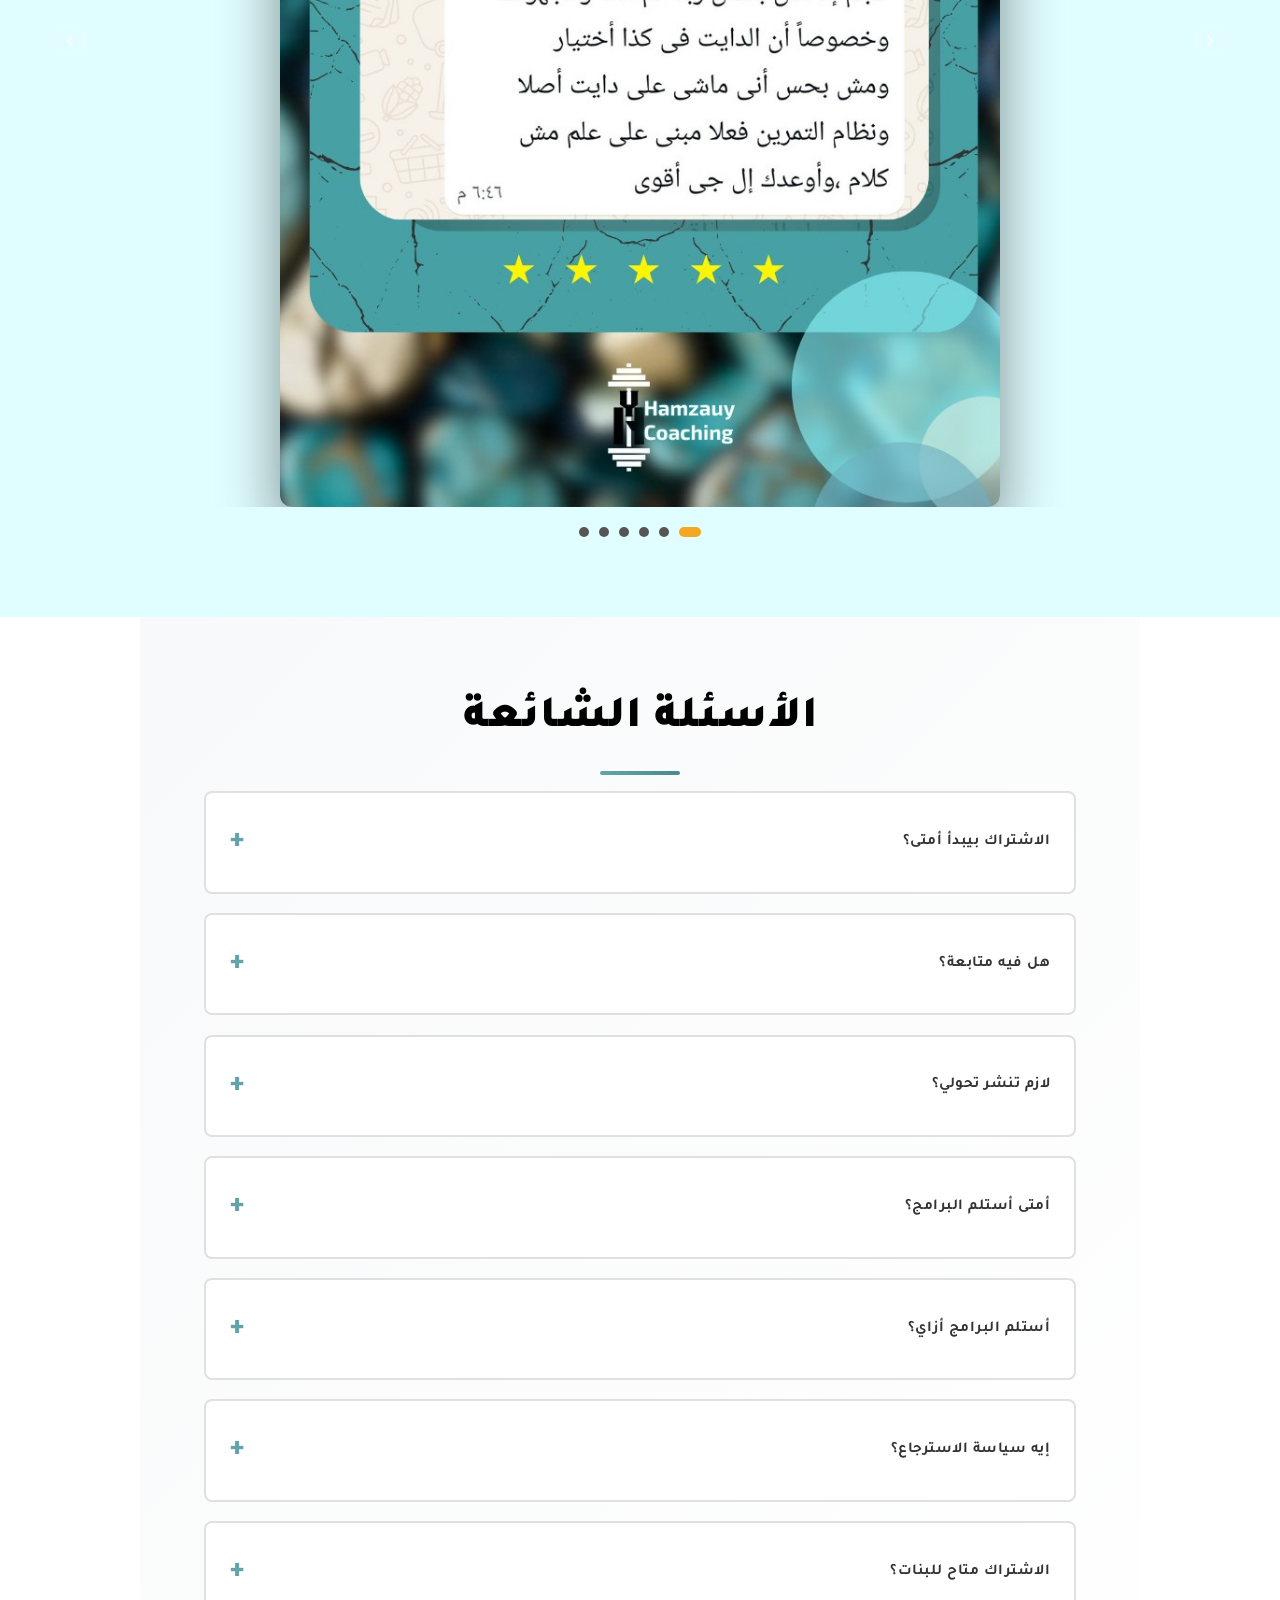
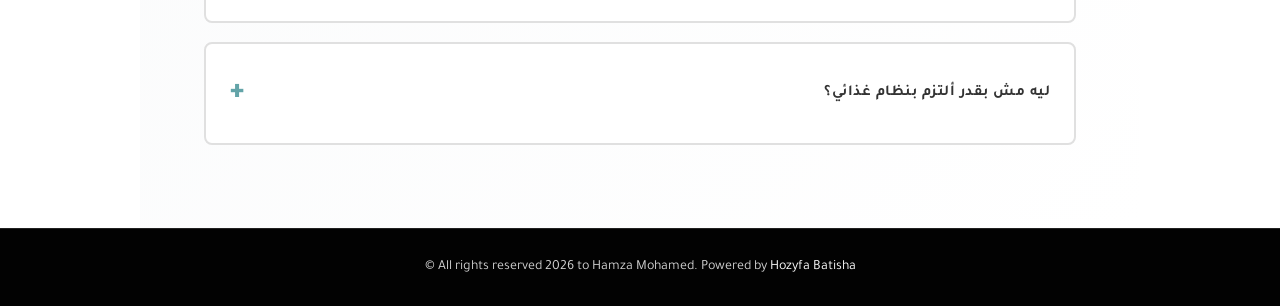
==== commit 6bae2cd4: "Update prices, default AR language, credit link, Replit DB integration - Subscription prices: Regula" ====
--- a/index.html
+++ b/index.html
@@ -2,6 +2,7 @@
 <html lang="en" dir="ltr">
 <head>
     <meta charset="UTF-8">
+    <script>var _p=new URLSearchParams(window.location.search);if(_p.get("lang")==="en"){localStorage.setItem("lang-preference","en");}else if(localStorage.getItem("lang-preference")!=="en"){window.location.replace("/ar/index.html");}</script>
     <meta name="viewport" content="width=device-width, initial-scale=1.0">
     <title>Hamzauy Coaching - Transform Your Body</title>
     
@@ -148,9 +149,9 @@
     <section id="pricing" class="pricing">
         <h2>Choose Your Plan</h2>
         <div class="pricing-grid">
-            <div class="pricing-card featured" data-plan="vip"><div class="badge">POPULAR</div><h3>VIP</h3><div class="price">1500<span style="font-size:1.2rem"> EGP</span></div><div class="price-details">Three Months</div><ul><li>All Advanced features</li><li>Customized diet plan</li><li>Customized training program</li><li>Cardio schedule for your goal</li><li>Program delivery within 24 hours</li><li>Daily follow-up</li><li>Priority response</li><li>Weekly video or voice call</li></ul><a href="/payment/payment-en.html" class="btn plan-select-btn">Join Now</a></div>
-            <div class="pricing-card" data-plan="advanced"><h3>Advanced</h3><div class="price">1000<span style="font-size:1.2rem"> EGP</span></div><div class="price-details">Three Months</div><ul><li>Customized diet plan</li><li>Customized training program</li><li>Cardio schedule for your goal</li><li>Program delivery within 48 hours</li><li>Daily follow-up</li><li>Priority response</li></ul><a href="/payment/payment-en.html" class="btn plan-select-btn">Join Now</a></div>
-            <div class="pricing-card" data-plan="regular"><h3>Regular</h3><div class="price">600<span style="font-size:1.2rem"> EGP</span></div><div class="price-details">Three Months</div><ul><li>Customized diet plan</li><li>Customized training program</li><li>Cardio schedule for your goal</li><li>Program delivery within 72 hours</li><li>Weekly follow-up</li><li>Priority response</li></ul><a href="/payment/payment-en.html" class="btn plan-select-btn">Join Now</a></div>
+            <div class="pricing-card featured" data-plan="vip"><div class="badge">POPULAR</div><h3>VIP</h3><div class="price">1800<span style="font-size:1.2rem"> EGP</span></div><div class="price-details">Three Months</div><ul><li>All Advanced features</li><li>Customized diet plan</li><li>Customized training program</li><li>Cardio schedule for your goal</li><li>Program delivery within 24 hours</li><li>Daily follow-up</li><li>Priority response</li><li>Weekly video or voice call</li></ul><a href="/payment/payment-en.html" class="btn plan-select-btn">Join Now</a></div>
+            <div class="pricing-card" data-plan="advanced"><h3>Advanced</h3><div class="price">1400<span style="font-size:1.2rem"> EGP</span></div><div class="price-details">Three Months</div><ul><li>Customized diet plan</li><li>Customized training program</li><li>Cardio schedule for your goal</li><li>Program delivery within 48 hours</li><li>Daily follow-up</li><li>Priority response</li></ul><a href="/payment/payment-en.html" class="btn plan-select-btn">Join Now</a></div>
+            <div class="pricing-card" data-plan="regular"><h3>Regular</h3><div class="price">800<span style="font-size:1.2rem"> EGP</span></div><div class="price-details">Three Months</div><ul><li>Customized diet plan</li><li>Customized training program</li><li>Cardio schedule for your goal</li><li>Program delivery within 72 hours</li><li>Weekly follow-up</li><li>Priority response</li></ul><a href="/payment/payment-en.html" class="btn plan-select-btn">Join Now</a></div>
         </div>
     </section>
 
@@ -213,7 +214,7 @@
 
     <footer class="site-credits" aria-label="Site credits and policies">
         <div class="site-credits-inner">
-            <p class="site-credits-text">© All rights reserved 2026 to Hamza Mohamed. Powered by <a href="https://hozyfa-batisha.github.io/" target="_blank" rel="noopener noreferrer">Hozyfa Batisha</a></p>
+            <p class="site-credits-text">© All rights reserved 2026 to Hamza Mohamed. Powered by <a href="https://hozyfa-batisha.github.io/Hozyfa-Batisha.io/" target="_blank" rel="noopener noreferrer">Hozyfa Batisha</a></p>
         </div>
     </footer>
 
